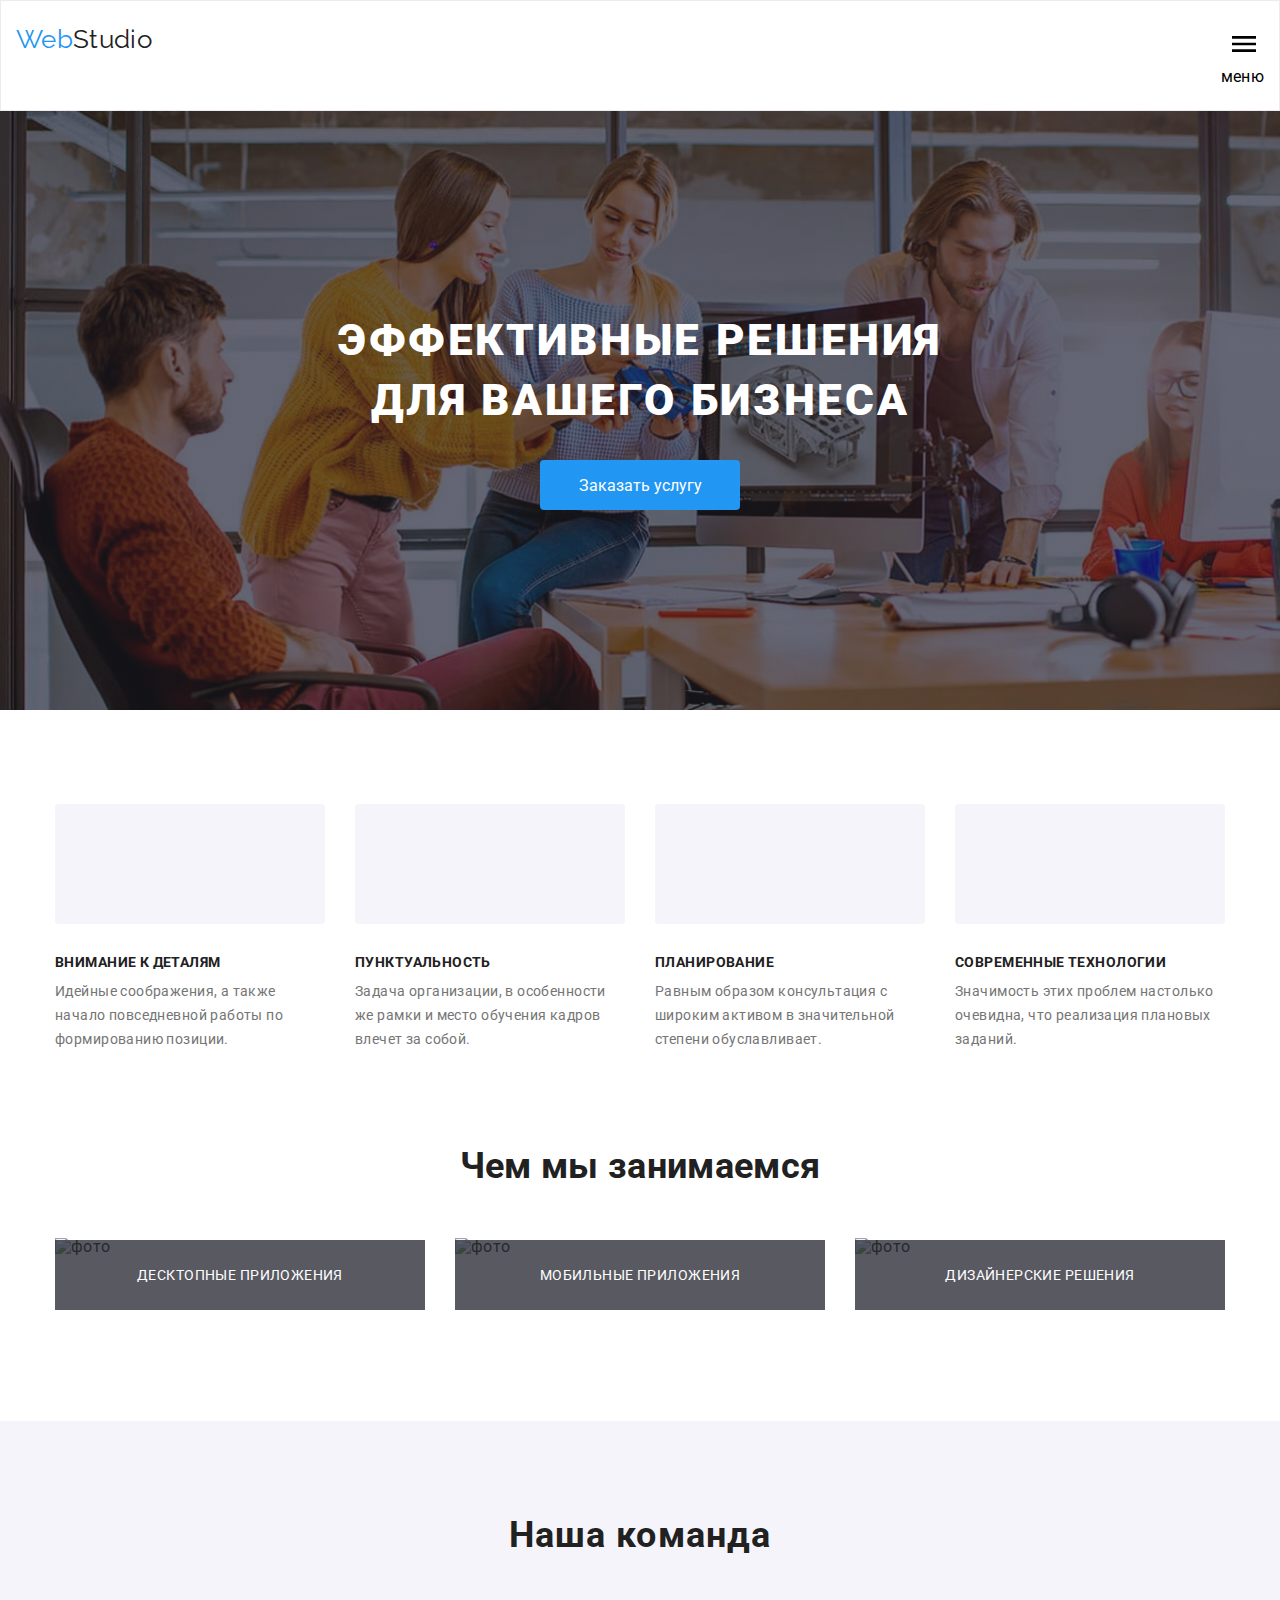
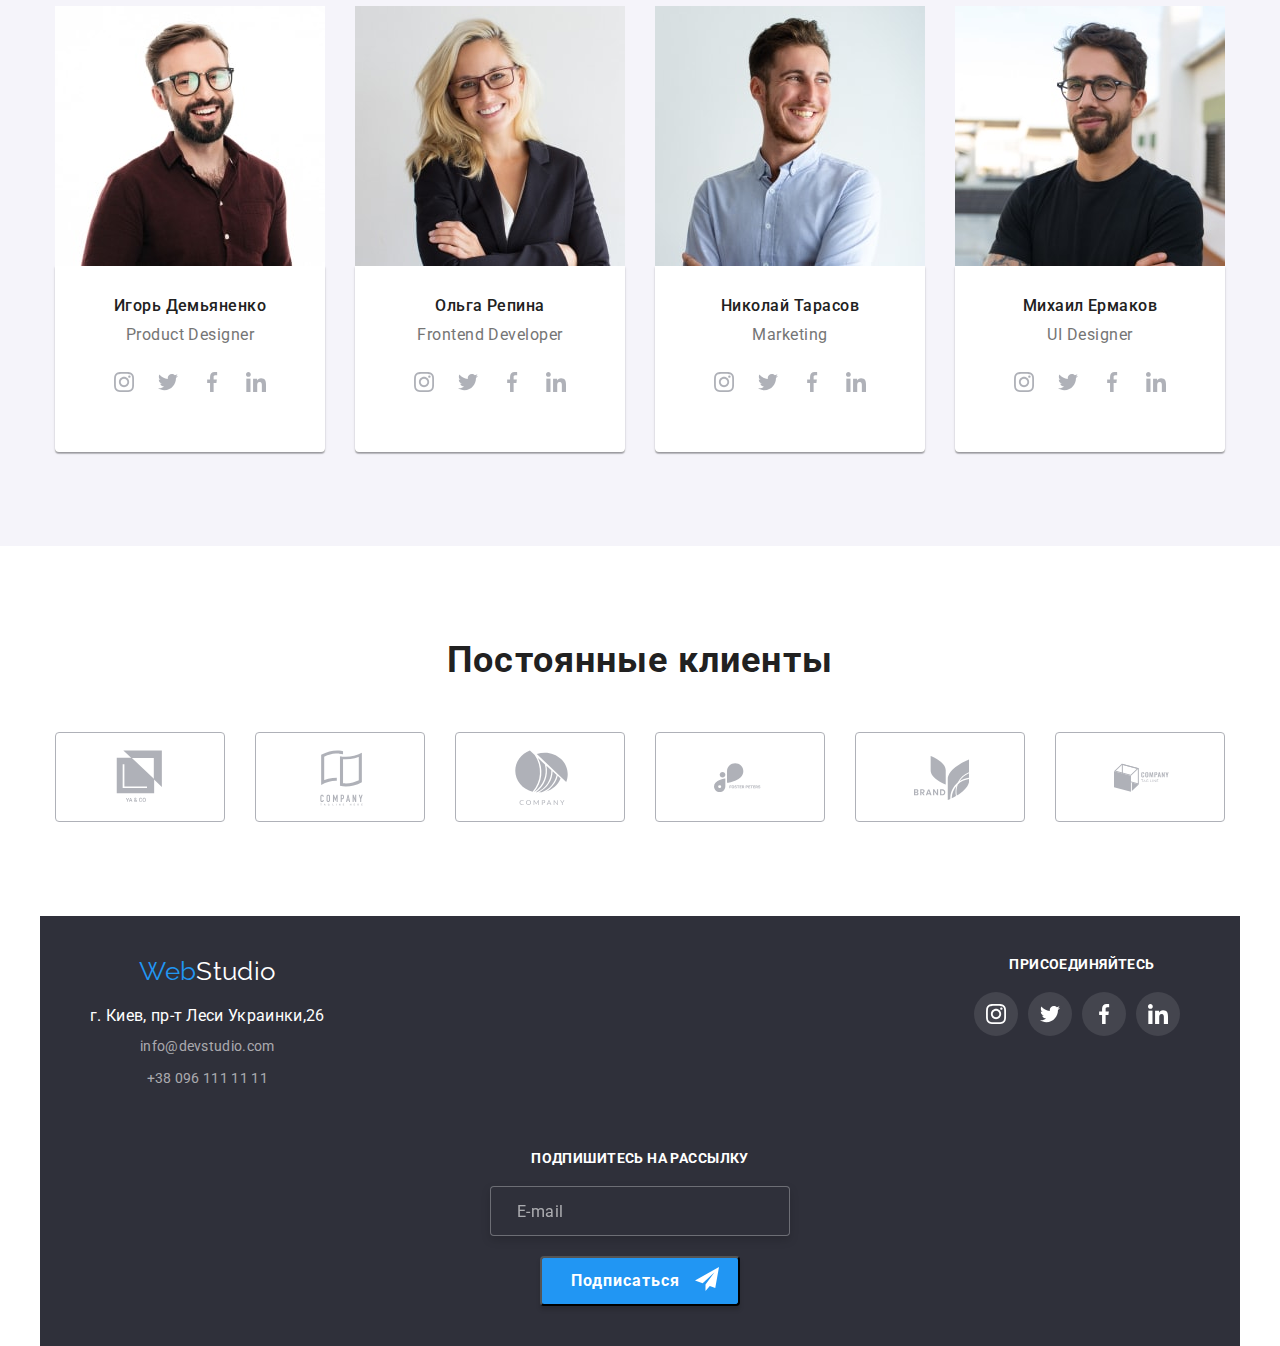
==== index.html @ d2154c07 "hw-8" ====
<!DOCTYPE html>
<html lang="ru">
<head>
    <meta charset="UTF-8">
  <meta name="viewport" content="width=device-width, initial-scale=1.0"/>
    <title>Document</title> 
    <link href="https://fonts.googleapis.com/css2?family=Raleway:wght@700&family=Roboto:wght@400;500;700;900&display=swap"
    rel="stylesheet">
    <link rel="stylesheet" href="https://cdnjs.cloudflare.com/ajax/libs/modern-normalize/1.0.0/modern-normalize.min.css">
    <link rel="stylesheet" href="./css/main.min.css">
 </head> 
 <body class="" >
    <header class="page-header">
<a href="./index.html" class="logo" lang="en">
  Web<span class="accent">Studio</span>
</a>
<div class="container main-nav">

        <!-- <a href="#" class="menuBtn">
          <span class="lines"></span>
        </a>
        <nav class="mainMenu">
          <ul>
            <li>
              <a href="#">Студия</a>
            </li>
            <li>
              <a href="#">Портфолио</a>
            </li>
            <li>
              <a href="#">Контакты</a>
            </li>
            <li>
              <div><a class="link-address" href="mailto:info@devstudio.com">
                <svg class="nav-decoration-list-svg">
                  <use href="./svg.img/sprite.svg#envelope"></use>
                </svg>info@devstudio.com</a></div>
                <div><a href="tel:+380961111111" class="link-address"><svg class="nav-decoration-list-svg">
                    <use href="./svg.img/sprite.svg#smartphone"></use>
                  </svg>+38 096 111 11 11</a></div>
            </li>
          </ul>
        </nav> -->


       <button type="button"
              class="button-header is-open" 
              data-menu-button 
              aria-expanded="true"
              aria-controls="menu-nav-container"
              >
              

         <svg width="40" height="40" aria-label="переключатель мобильного меню">
            <use class="icon-close" href="./svg.img/sprite.svg#close"></use>
            <use class="icon-menu" href="./svg.img/sprite.svg#menu"></use>
         </svg> 
       </button>
       <div class="menu-nav-container" id="menu-nav-container" data-menu="">
          меню
       </div>
      <nav class="main-nav">
      <ul class="site-nav list">
        <li class="item"><a href="./index.html" class="link current ">Студия</a></li>
        <li class="item"><a href="./portfolio.html" class="link">Портфолио</a></li>
        <li class="item"><a href="./contact.html" class="link">Контакты</a></li>
      </ul>
    </nav>
    <div class="second-nav">
      <ul class="site-nav list">
        <li class="list-contacts">
          <a class="link-address" href="mailto:info@devstudio.com">
            <svg class="nav-decoration-list-svg">
              <use href="./svg.img/sprite.svg#envelope"></use>
            </svg>info@devstudio.com</a></li>
    
    
        <li class="item">
          <a href="tel:+380961111111" class="link-address"><svg class="nav-decoration-list-svg">
              <use href="./svg.img/sprite.svg#smartphone"></use>
            </svg>+38 096 111 11 11</a></li>
      </ul>
    </div>
 
    
    </div>

   </header>
   <main>
       <!-- герой -->
    <div class="container"></div>
       <section class="hero">
     
           <h1 class="hero-title">Эффективные решения <br> для вашего бизнеса</h1>
            <button  type="submit"  class="button" data-modal-open>Заказать услугу</button>
      
       </section>
  </div>
       <section class="section-proposition" >
          
         <div class="container">
          <h2 class="visually-hidden">Что мы предлагаем</h2>
           <ul class="proposition-list">
               <li class="proposition-item proposition-item-antenna">
                   <h3 class="proposition-title-list">Внимание к деталям</h3>
                   <p class="proposition-text">Идейные соображения, а также начало повседневной работы по формированию позиции.</p>
               </li>
                <li class="proposition-item proposition-item-clock">
                    <h3 class="proposition-title-list">Пунктуальность</h3> 
                    <p class="proposition-text">Задача организации, в особенности же рамки и место обучения кадров влечет за собой.</p>
                </li> 
                <li class="proposition-item proposition-item-diagram">
                    <h3 class="proposition-title-list">Планирование</h3>
                    <p class="proposition-text">Равным образом консультация с широким активом в значительной степени обуславливает.</p>
                </li>
                <li class="proposition-item proposition-item-astronaut">
                    <h3 class="proposition-title-list">Современные технологии</h3>
                    <p class="proposition-text">Значимость этих проблем настолько очевидна, что реализация плановых заданий.</p>
                </li>
           </ul>
        </div>
       </section>
      <section class="section-activity">
             <div class="container">
            <!-- сфера деятельности  -->
          <h2 class="activity-title list">Чем мы занимаемся</h2>
         <ul class="activity-list">
           <li class="item"><img src="./img/img.png" alt="фото" />
                <div class="activity-list-conteiner">
                 <p class="activity-list-text">Десктопные приложения</p>
                </div> 
            </li>
             <li class="item"><img src="./img/img1.png" alt="фото" />
              <div class="activity-list-conteiner">
                <p class="activity-list-text">Мобильные приложения</p>
              </div>
            </li>
           <li class="item"><img src="./img/img2.png" alt="фото" />
            <div class="activity-list-conteiner">
              <p class="activity-list-text">Дизайнерские решения</p>
            </div>
          </li>
        </ul>
        </div>
       </section> 
        <section class="section-command" >
            <div class="container">  
           <!--команда-->
            <h2 class="command-title list">Наша команда</h2>
        <ul class="command-list"> 
        <li class="item">
          <picture class="picture">
            
            <source srcset="./desk.comand.img/desktop1.jpg 1x, ./desk.comand.img/desktop1@2x.jpg 2x" media="(min-width:1200px)">
                <source srcset="./tab.comand.img/tablet1.jpg 1x, ./tab.comand.img/tablet1@2x.jpg 2x" media="(min-width:768px)">
                <source srcset="./mob.comand.img/mobail1.jpg 1x, ./mob.comand.img/mobail1@2x.jpg 2x" media="(min-width:320px)"> 
             <img  class="picture" src="img/img.jpg"  alt="фото"  width="100%"/> 
          </picture>
        
         <div class="command-box">
          <h3 class="command-title-name">Игорь Демьяненко</h3>
          <p class="command-title-text" lang="EN">Product Designer</p>
          <ul class="social-list">
            <li class="social-list-item">
              <a href="#" class="social-list-link">
                <svg class="social-list-svg">
                  <use href="./svg.img/sprite.svg#instagram"></use>
                </svg></a>
            </li>
            <li class="social-list-item">
              <a href="#" class="social-list-link">
                <svg class="social-list-svg">
                  <use href="./svg.img/sprite.svg#twitter"></use>
                </svg></a>
            </li>
            <li class="social-list-item">
              <a href="#" class="social-list-link">
                <svg class="social-list-svg">
                  <use href="./svg.img/sprite.svg#facebook"></use>
                </svg></a>
            </li>
            <li class="social-list-item">
              <a href="#" class="social-list-link">
                <svg class="social-list-svg">
                  <use href="./svg.img/sprite.svg#linkedin"></use>
                </svg></a>
            </li>
          </ul>
         </div>
       </li>
        <li class="item">
          <picture class="picture">
            <source srcset="./desk.comand.img/desktop2.jpg 1x, ./desk.comand.img/desktop2@2x.jpg 2x" media="(min-width:1200px)">
            <source srcset="./tab.comand.img/tablet2.jpg 1x, ./tab.comand.img/tablet2@2x.jpg 2x" media="(min-width:768px)">
            <source srcset="./mob.comand.img/mobail2.jpg 1x, ./mob.comand.img/mobail2@2x.jpg 2x" media="(min-width:320px)">
             <img src="img/img(1).jpg" alt="фото" width="100%" />
          </picture>
         
         <div class="command-box">
          <h3 class="command-title-name">Ольга Репина</h3>
          <p class="command-title-text" lang="EN">Frontend Developer</p>
          <ul class="social-list">
            <li class="social-list-item">
              <a href="#" class="social-list-link">
                <svg class="social-list-svg">
                  <use href="./svg.img/sprite.svg#instagram"></use>
                </svg>
              </a>
            </li>
            <li class="social-list-item">
              <a href="#" class="social-list-link">
                <svg class="social-list-svg">
                  <use href="./svg.img/sprite.svg#twitter"></use>
                </svg>
              </a>
            </li>
            <li class="social-list-item">
              <a href="#" class="social-list-link">
                <svg class="social-list-svg">
                  <use href="./svg.img/sprite.svg#facebook"></use>
                </svg>
              </a>
            </li>
            <li class="social-list-item">
              <a href="#" class="social-list-link">
                <svg class="social-list-svg">
                  <use href="./svg.img/sprite.svg#linkedin"></use>
                </svg></a>
            </li>
          </ul>
         </div>
        </li>
        <li class="item">
          <picture class="picture">
            <source srcset="./desk.comand.img/desktop3.jpg 1x, ./desk.comand.img/desktop3@2x.jpg 2x" media="(min-width:1200px)">
            <source srcset="./tab.comand.img/tablet3.jpg 1x, ./tab.comand.img/tablet3@2x.jpg 2x" media="(min-width:768px)">
            <source srcset="./mob.comand.img/mobail3.jpg 1x, ./mob.comand.img/mobail3@2x.jpg 2x" media="(min-width:320px)">
              <img src="img/img(2).jpg" alt="фото" width="100%" />
          </picture>
           
         <div class="command-box">
           <h3 class="command-title-name">Николай Тарасов</h3>
           <p class="command-title-text" lang="EN">Marketing</p>
            <ul class="social-list">
              <li class="social-list-item">
                <a href="#" class="social-list-link">
                  <svg class="social-list-svg">
                    <use href="./svg.img/sprite.svg#instagram"></use>
                  </svg>
                </a>
              </li>
              <li class="social-list-item">
                <a href="#" class="social-list-link">
                  <svg class="social-list-svg">
                    <use href="./svg.img/sprite.svg#twitter"></use>
                  </svg>
                </a>
              </li>
              <li class="social-list-item">
                <a href="#" class="social-list-link">
                  <svg class="social-list-svg">
                    <use href="./svg.img/sprite.svg#facebook"></use>
                  </svg>
                </a>
              </li>
              <li class="social-list-item">
                <a href="#" class="social-list-link">
                  <svg class="social-list-svg">
                    <use href="./svg.img/sprite.svg#linkedin"></use>
                  </svg></a>
              </li>
            </ul></div>
        </li>
        
        <li class="item">
          <div  class="picture">
          <picture> 
            <source  srcset="./desk.comand.img/desktop4.jpg 1x, ./desk.comand.img/desktop4@2x.jpg 2x" media="(min-width:1200px)">
            <source srcset="./tab.comand.img/tablet4.jpg 1x, ./tab.comand.img/tablet4@2x.jpg 2x" media="(min-width:768px)">
            <source srcset="./mob.comand.img/mobail4.jpg 1x, ./mob.comand.img/mobail4@2x.jpg 2x" media="(min-width:320px)">
            <img src="img/img(3).jpg" alt="фото" width="100%" />
          </picture>
          </div>
         <div class="command-box">
           <h3 class="command-title-name">Михаил Ермаков</h3>
           <p class="command-title-text list" lang="EN">UI Designer</p>
            <ul class="social-list">
              <li class="social-list-item">
                <a href="#" class="social-list-link">
                  <svg class="social-list-svg">
                    <use href="./svg.img/sprite.svg#instagram"></use>
                  </svg>
                </a>
              </li>
              <li class="social-list-item">
                <a href="#" class="social-list-link">
                  <svg class="social-list-svg">
                    <use href="./svg.img/sprite.svg#twitter"></use>
                  </svg>
                </a>
              </li>
              <li class="social-list-item">
                <a href="#" class="social-list-link">
                  <svg class="social-list-svg">
                    <use href="./svg.img/sprite.svg#facebook"></use>
                  </svg>
                </a>
              </li>
              <li class="social-list-item">
                <a href="#" class="social-list-link">
                  <svg class="social-list-svg">
                    <use href="./svg.img/sprite.svg#linkedin"></use>
                  </svg> </a> </li>
             </ul>
         </div>
        </li>
        </ul>
        </div>
        </section>
         <section class="section-customers">
        <div class="container">
          <h2 class="customers-title">Постоянные клиенты</h2>
          <ul class="customers-list">
            <li class="customers-item"><a href="#" class="customers-list-link">
              <svg class="customers-svg"> 
                <use href="./svg.img/sprite.svg#logo1"></use>
              </svg>
            </a></li>
            <li class="customers-item"><a href="#" class="customers-list-link">
              <svg class="customers-svg">
                <use href="./svg.img/sprite.svg#logo2"></use>
              </svg>
            </a></li>
            <li class="customers-item"><a href="#" class="customers-list-link">
              <svg class="customers-svg">
                <use href="./svg.img/sprite.svg#logo3"></use>
              </svg>
            </a></li>
            <li class="customers-item"><a href="#" class="customers-list-link">
              <svg class="customers-svg">
                <use href="./svg.img/sprite.svg#logo4"></use>
              </svg>
            </a></li>
            <li class="customers-item"><a href="#" class="customers-list-link">
              <svg class="customers-svg">
                <use href="./svg.img/sprite.svg#logo5"></use>
              </svg>
            </a></li>
            <li class="customers-item"><a href="#" class="customers-list-link">
              <svg class="customers-svg">
                <use href="./svg.img/sprite.svg#logo6"></use>
              </svg>
            </a></li>
          </ul>
        </div>
        </section> 
   </main>
 
    <footer class="mein-footer">
   
 <div class="container footer"> 
       <!--адрес-->
         <div class="container-footer">
        <a href="./index.html" class="logo-footer" lang="en">
            Web<span class="accent-footer" >Studio</span>
        </a>
       <address class="footer-address">
                <p class="city"> г. Киев, пр-т Леси Украинки,26 </p>
                <a href="mailto:info@devstudio.com" class="citi-mail">info@devstudio.com</a>  
                <a href="tel:+380961111111" class="citi-tel">+38 096 111 11 11</a>
        </address>
        </div>
        <div class="social-icon">
          <h2 class="join">присоединяйтесь</h2>
        <ul class="footer-social-list">
          <li class="footer-social-list-item">
            <a href="#" class="footer-social-list-link">
              <svg class="footer-social-list-svg">
                <use href="./svg.img/sprite.svg#instagram"></use>
              </svg>
            </a>
          </li>
          <li class="footer-social-list-item">
            <a href="#" class="footer-social-list-link">
              <svg class="footer-social-list-svg">
                <use href="./svg.img/sprite.svg#twitter"></use>
              </svg>
            </a>
          </li>
          <li class="footer-social-list-item">
            <a href="#" class="footer-social-list-link">
              <svg class="footer-social-list-svg">
                <use href="./svg.img/sprite.svg#facebook"></use>
              </svg>
            </a>
          </li>
          <li class="footer-social-list-item">
            <a href="#" class="footer-social-list-link">
              <svg class="footer-social-list-svg">
                <use href="./svg.img/sprite.svg#linkedin"></use>
              </svg>
            </a>
          </li>
      </ul>
        </div> 
 
   <div class="footer-subscribe">
    <b class="footer-form-title">Подпишитесь на рассылку</b>
    <form action="#" class="footer-form">
      <span class="footer-form-input">
       <input E-mail class="footer-form-mail" type="mail" name="user-mail"  placeholder="E-mail"> 
      <button class="footer-form-button" type="submit">Подписаться <svg class="footer-form-svg">
        <use href="./svg.img/sprite.svg#send"></use>
      </svg></button>
   </span>
    </form>
    </div>
    </div> 
    
   </footer>  
   <!--BACKDROP -->
    <div class="backdrop is-hidden" data-modal >
     <div class="modal" >
        <button  type="button" class="modal-close-btn" data-modal-close> 
          <svg class="svg-vecktor">
          <use href="./svg.img/sprite.svg#Vector"></use>
          </svg>
        </button>
        <form action="#" class="modal-form">
          <b class="modal-form-title">Оставьте свои данные, мы вам перезвоним</b>
          <label class="modal-form-label"> Имя
            <span class="modal-form-wraper">
              <input name="user-name" type="text"  class="modal-form-input">
              <svg class="modal-form-svg">
                <use href="./svg.img/sprite.svg#person"></use>
              </svg>
         
               </span>
          </label>

          <label class="modal-form-label"> Телефон
            <span class="modal-form-wraper">
              <input name="user-phone" type="tel" name="" id="" class="modal-form-input">
            <svg class="modal-form-svg">
              <use href="./svg.img/sprite.svg#phone"></use>
            </svg>
           
             </span>
          </label>
          <label class="modal-form-label"> Почта
            <span class="modal-form-wraper">
              <input name="user-mail" type="mail" name="" id="" class="modal-form-input">
          <svg class="modal-form-svg">
            <use href="./svg.img/sprite.svg#email"></use>
          </svg>
          
          </span>
          </label>
          <label class="modal-form-label"> Комментарий
          <textarea name="user-messege" class="user-name-messege" placeholder="Введите текст" ></textarea>
          </label>
          
          <input name="user-policy" type="checkbox" value="user-policy-ok" id="policy"  class="modal-form-policy is-hidden">
          <label  for="policy" class="modal-form-policy-label"> 
          
          Соглашаюсь с рассылкой и принимаю <a href="#" class="policy-form">Условия договора</a> 
          </label>
          
          
          <button type="submit" class="modal-form-button">Отправить</button>
        </form>
     </div> 
    </div>
     
    <script src="./js/menu.js"></script>
  <script src="./js/modal.js"></script> 
</body>
</html>
---- css/main.min.css ----
*,*::before,*::after{box-sizing:border-box;margin:0px;padding:0px}body{font-family:Roboto, sans-serif;font-style:normal;letter-spacing:0.02em;font-style:400px;font-weight:400px}img{display:block}a{list-style:none;text-decoration:none;font-style:normal}ul{list-style:none}.section{padding-top:94px;padding-bottom:94px}.container{width:100%;padding-left:15px;padding-right:15px}@media screen and (min-width: 480px){.container{max-width:480px;margin:0px auto}}@media screen and (min-width: 768px){.container{max-width:768px;margin:0 auto}}@media screen and (min-width: 1200px){.container{max-width:1200px;margin:0 auto}}.visually-hidden{position:absolute !important;clip:rect(1px 1px 1px 1px);clip:rect(1px, 1px, 1px, 1px);padding:0 !important;border:0 !important;height:1px !important;width:1px !important;overflow:hidden}:root{--primary-text-color: #212121;--title-text-color: #757575;--logo-site-nav-color: #2196f3;--white-text-color: #ffffff}.button-header{display:inline-flex;border:none;background-color:transparent}.button-header .icon-cross{display:none}.button-header .is-open .icon-cross{display:block}.button-header .is-open .icon-menu{display:none}.menu-nav-container .is-open{display:none;position:absolute;width:100%;left:0px;top:100%;background:#ffffff;box-shadow:0px 4px 8px rgba(0,0,0,0.04),0px 2px 4px rgba(0,0,0,0.08),0px 1px 3px rgba(0,0,0,0.16)}.menu-nav-container .is-open{display:block}.list-contacts{transition:all 250ms cubic-bezier(0.4, 0, 0.2, 1)}.list-contacts:hover,.list-contacts:focus{fill:var(--logo-site-nav-color)}.nav-decoration-list-svg{fill:#757575;margin-right:10px;width:16px;height:16px}.site-nav .list-contacts+.list-contacts{margin-left:50px}.link-address:hover .nav-decoration-list-svg,.nav-decoration-list-svg:focus{fill:var(--logo-site-nav-color)}.page-header{position:relative;display:flex;text-align:end;padding-top:23px;padding-bottom:23px;background-color:var(--white-text-color);border:1px solid #ececec}.logo{margin-left:15px;color:var(--logo-site-nav-color);font-family:Raleway;font-size:26px;line-height:1.19;text-decoration:none}.list{margin:0px;padding:0px}.accent{color:var(--primary-text-color);font-family:Raleway}.accent-footer{color:var(--white-text-color)}.site-nav{display:none;margin-left:93px}.main-nav{align-items:center}.site-nav .item+.item{margin-left:50px}.site-nav .link{display:flex;position:relative;color:var(--primary-text-color);font-weight:500;font-size:14px;line-height:1.14;font-style:400px;text-decoration:none;transition:all 250ms cubic-bezier(0.4, 0, 0.2, 1)}.site-nav .current::after{content:"";display:block;width:100%;height:4px;border-radius:2px;background-color:#2196f3;position:absolute;left:0;bottom:-210%;opacity:1;transition:all 250ms cubic-bezier(0.4, 0, 0.2, 1)}.site-nav .current::after{opacity:1;color:var(--logo-site-nav-color)}.second-nav{display:flex;margin-left:auto}.link-address{display:flex;align-items:center;margin-right:30px;font-weight:500;font-size:14px;line-height:1.14;color:var(--title-text-color);transition:all 250ms cubic-bezier(0.4, 0, 0.2, 1)}.link-address:hover,.link-address:focus{color:var(--logo-site-nav-color)}.site-nav .link:hover,.site-nav .link:focus{color:var(--logo-site-nav-color)}.site-nav .link.current{color:var(--logo-site-nav-color)}.hero{padding-top:118px;padding-bottom:118px;background-image:linear-gradient(rgba(47,48,58,0.4), rgba(47,48,58,0.4)),url(../hero.img/bg-mobail.jpg);background-repeat:no-repeat;background-color:var(--title-text-color);background-size:cover;text-align:center}.hero-title{margin-bottom:30px;font-weight:900;color:var(--white-text-color);text-align:center;letter-spacing:0.06em;text-transform:uppercase}.button{border:1px solid transparent;border-radius:4px;padding:10px 32px;min-width:200px;height:50px;text-align:center;color:var(--white-text-color);background-color:var(--logo-site-nav-color);font-family:inherit;font-size:16px;line-height:1.2;transition:all 250ms cubic-bezier(0.4, 0, 0.2, 1);cursor:pointer}@media screen and (min-device-pixel-ratio: 2) and (min-width: 320px), screen and (min-resolution: 192dpi) and (min-width: 320px), screen and (min-resolution: 2dppx) and (min-width: 320px){.hero{background-image:linear-gradient(rgba(47,48,58,0.4), rgba(47,48,58,0.4)),url("../hero.img/bg-mobail@2x.jpg")}}@media screen and (min-width: 480px){.hero-title{font-size:26px;line-height:1.615}}@media screen and (min-width: 768px){.hero{background-image:linear-gradient(rgba(47,48,58,0.4), rgba(47,48,58,0.4)),url(../hero.img/bg-tablet.jpg)}}@media screen and (min-device-pixel-ratio: 2) and (min-width: 480px), screen and (min-resolution: 192dpi) and (min-width: 480px), screen and (min-resolution: 2dppx) and (min-width: 480px){.hero{background-image:linear-gradient(rgba(47,48,58,0.4), rgba(47,48,58,0.4)),url("../hero.img/bj-tablet@2x.jpg")}}@media screen and (min-width: 1200px){.hero{background-image:linear-gradient(rgba(47,48,58,0.4), rgba(47,48,58,0.4)),url(../hero.img/bg-desktop.jpg);padding-top:200px;padding-bottom:200px}.hero-title{font-size:44px;line-height:1.36}}@media screen and (min-device-pixel-ratio: 2) and (min-width: 1200px), screen and (min-resolution: 192dpi) and (min-width: 1200px), screen and (min-resolution: 2dppx) and (min-width: 1200px){.hero{background-image:linear-gradient(rgba(47,48,58,0.4), rgba(47,48,58,0.4)),url("../hero.img/bg-desktop@2x.jpg")}}.section-proposition{background-color:var(--white-text-color);padding-bottom:60px;padding-top:60px}.proposition-list{margin-top:0px;margin-bottom:0px;padding-left:0px;list-style:none}.proposition-item::before{margin-left:0px;margin-right:0px;margin-bottom:30px;background:#f5f4fa;border-radius:4px;height:120px;max-width:450px;display:block;content:"";background-repeat:no-repeat;background-size:70px 70px;background-position:center}.proposition-title-list{margin-top:0px;margin-bottom:10px;max-width:450px;font-family:Roboto;font-style:normal;font-weight:bold;font-size:14px;line-height:1.142;letter-spacing:0.03em;text-transform:uppercase;text-align:center;color:var(--primary-text-color)}.proposition-text{max-width:450px;margin-top:0px;margin-bottom:30px;font-style:400px;font-weight:400px;font-size:14px;line-height:1.714;letter-spacing:0.03em;color:#757575}@media screen and (min-width: 480px){.proposition-title-list{text-align:center}}@media screen and (min-width: 768px){.proposition-list{display:flex;justify-content:space-between;flex-wrap:wrap}.proposition-item::before{max-width:354px}.proposition-title-list{display:flex;justify-content:space-between;max-width:354px}.proposition-text{max-width:354px}}@media screen and (min-width: 1200px){.section-proposition{background-color:var(--white-text-color);padding-bottom:94px;padding-top:94px}.proposition-item::before{max-width:270px}.proposition-title-list{max-width:270px}.proposition-item::before{max-width:270px}.proposition-text{max-width:270px;margin-bottom:0%}}.proposition-item-antenna::before{background-image:url("../svg.img/antenna.svg")}.proposition-item-clock::before{background-image:url("../svg.img/clock.svg")}.proposition-item-diagram::before{background-image:url("../svg.img/diagram.svg")}.proposition-item-astronaut::before{background-image:url("../svg.img/astronaut.svg")}.section-activity{background:#ffffff;padding-bottom:94px;display:none}.activity-list{display:flex;margin-top:0px;margin-bottom:0px;padding-left:0px}.activity-list-conteiner{position:relative;bottom:19%;left:0;display:flex;justify-content:center;max-width:370px;min-height:70px;background:rgba(47,48,58,0.8)}.activity-list .item{width:370px;margin-right:30px}.activity-list .item:nth-child(3){margin:0px}.activity-title{display:block;color:var(--primary-text-color);font-family:Roboto;font-style:400px;font-size:36px;line-height:1.16;text-align:center;margin-top:0%;margin-bottom:50px;padding-bottom:0px}.activity-title-list{font-style:400px;font-size:14px;line-height:1.14;text-transform:uppercase;color:var(--primary-text-color);margin-top:0%;margin-bottom:10px}.activity-title-list .text{font-style:400px;font-weight:400px;font-size:14px;line-height:1.71;color:var(--title-text-color);margin-top:0%;margin-bottom:10px}.activity-list-text{padding-bottom:27px;padding-top:27px;font-weight:700px;font-size:14px;line-height:1.142;text-align:center;letter-spacing:0.03em;text-transform:uppercase;color:#ffffff}@media screen and (min-width: 1200px){.section-activity{display:block}}.social-list{display:flex;content:"";margin-bottom:30px;align-items:center;justify-content:center}.social-list-svg{justify-content:space-between;align-items:center;fill:#afb1b8;width:20px;height:20px;transition:all 250ms cubic-bezier(0.4, 0, 0.2, 1)}.social-list-link{display:flex;justify-content:center;align-items:center;width:44px;height:44px;border-radius:50%;background-color:#ffffff;transition:all 250ms cubic-bezier(0.4, 0, 0.2, 1)}.social-list-link:hover,.social-list-link:focus{background-color:var(--logo-site-nav-color)}.social-list-link:hover .social-list-svg,.social-list-link:focus .social-list-svg{fill:#ffffff}.section-command{padding-bottom:60px;padding-top:60px;background:#f5f4fa}.command-box{width:100%;box-sizing:border-box;padding:30px 32px;box-shadow:0px 1px 3px rgba(0,0,0,0.12),0px 1px 1px rgba(0,0,0,0.14),0px 2px 1px rgba(0,0,0,0.2);border-radius:0px 0px 4px 4px}.command-list{margin-top:0px;margin-bottom:0px;padding-left:0px}.command-list .item{margin-bottom:30px;background:#ffffff}.command-list .item:last-child{margin-bottom:0%}.command-title{margin-top:0px;margin-bottom:50px;font-weight:bold;font-size:36px;line-height:1.166;text-align:center;letter-spacing:0.03em;color:var(--primary-text-color)}.command-title-name{margin-bottom:10px;font-weight:500;font-size:16px;line-height:1.187;text-align:center;letter-spacing:0.03em;color:var(--primary-text-color)}.command-title-text{margin-bottom:16px;font-size:16px;line-height:1.187;text-align:center;letter-spacing:0.03em;color:var(--title-text-color)}@media screen and (min-width: 480px){.command-box{width:100%}.command-title{font-size:28px;line-height:1.178}}@media screen and (min-width: 768px){.command-list{display:flex;justify-content:space-between;flex-wrap:wrap}.command-list .item:nth-last-child(-n+2){margin-bottom:0%}.command-box{width:100%}}@media screen and (min-width: 1200px){.section-command{padding-bottom:94px;padding-top:94px}.command-box{height:186px;width:100%}.command-title{font-size:36px;line-height:1.166}.command-list .item{margin-bottom:0%}}.customers-list-link{display:flex;justify-content:center;text-align:center;width:100%;height:90px;box-sizing:border-box;border-radius:4px;transition:all 250ms cubic-bezier(0.4, 0, 0.2, 1)}.customers-list-link:hover,.customers-list-link:focus{border-color:var(--logo-site-nav-color);border-radius:4px}.customers-svg{margin:0%;display:flex;justify-content:center;align-content:center;align-items:center;fill:#afb1b8;max-width:55px;min-height:55px;transition:all 250ms cubic-bezier(0.4, 0, 0.2, 1)}.customers-svg:hover,.customers-svg:focus{fill:#2196f3;border:#afb1b8}.customers-list-link:hover .customers-svg,.customers-list-link:focus .customers-svg{fill:var(--logo-site-nav-color);border-color:var(--logo-site-nav-color)}.section-customers{display:flex;padding-top:94px;padding-bottom:94px;background:#ffffff}.customers-list{display:flex;flex-wrap:wrap;content:"";justify-content:space-between;align-items:center;box-sizing:border-box}.customers-title{margin-top:0%;margin-bottom:50px;font-weight:bold;font-size:28px;line-height:1.178;text-align:center;letter-spacing:0.03em;color:var(--primary-text-color)}.customers-item{margin-bottom:30px;text-align:center;border:1px solid #afb1b8;box-sizing:border-box;border-radius:4px;fill:#afb1b8;height:90px;width:48%;content:"";transition:all 250ms cubic-bezier(0.4, 0, 0.2, 1)}.customers-item:hover,.customers-item:focus{fill:#2196f3}.customers-item:nth-last-child(-n+2){margin-bottom:0%}@media screen and (min-width: 768px){.customers-list-link{height:90px;width:226px}.customers-item{height:90px;width:226px}.customers-item:nth-last-child(-n+3){margin-bottom:0%}}@media screen and (min-width: 1200px){.customers-list{flex-wrap:nowrap}.customers-list-link{height:90px;max-width:170px}.customers-title{font-size:36px;line-height:1.166}.customers-item{margin-bottom:0%;height:90px;max-width:170px}}.footer-social-list-item{display:flex;justify-content:center;flex-direction:column;margin-right:10px}.social-icon{flex-wrap:wrap;box-sizing:border-box;justify-content:center;align-items:center}.join{margin-bottom:20px;display:flex;justify-content:center;align-content:center;font-weight:bold;font-size:14px;line-height:1.142;letter-spacing:0.03em;text-transform:uppercase;color:#ffffff}.footer-social-list{display:flex;justify-content:center;margin-top:0px;margin-bottom:60px;padding-left:0px;list-style:none;content:"";align-items:center}.footer-social-list-svg{display:flex;align-items:center;fill:#ffffff;width:20px;height:20px}.footer-social-list-link{display:flex;justify-content:center;align-items:center;width:44px;height:44px;border-radius:50%;background-color:rgba(255,255,255,0.1);transition:all 250ms cubic-bezier(0.4, 0, 0.2, 1)}.footer-social-list-link:hover,.footer-social-list-link:focus{background-color:var(--logo-site-nav-color)}.footer-social-list-link:hover .social-list-svg,.footer-social-list-link:focus .social-list-svg{fill:#ffffff}.mein-footer{display:flex;justify-content:center}.footer{background-color:#2f303a;padding-top:40px;padding-bottom:40px}.footer-address::after{display:flex;flex-direction:column;font-style:normal}.logo-footer{display:flex;justify-content:center;margin-bottom:20px;color:var(--logo-site-nav-color);font-family:Raleway;font-size:26px;line-height:1.19;text-decoration:none}.accent-footer{justify-content:center;color:var(--white-text-color)}.city{display:flex;justify-content:center;list-style:none;text-decoration:none;font-style:normal;margin-bottom:9px;color:var(--white-text-color)}.citi-mail{display:flex;justify-content:center;list-style:none;text-decoration:none;font-style:normal;margin-bottom:8px;color:rgba(255,255,255,0.6);font-weight:normal;font-size:14px;line-height:1.7;font-family:Roboto, sans-serif;transition:all 250ms cubic-bezier(0.4, 0, 0.2, 1)}.citi-mail:hover,.citi-mail:focus{color:var(--logo-site-nav-color)}.citi-tel{list-style:none;text-decoration:none;font-style:normal;display:flex;justify-content:center;margin-top:0px;margin-bottom:60px;padding:0px;color:rgba(255,255,255,0.6);font-weight:normal;font-size:14px;line-height:1.7;font-family:Roboto;transition:all 250ms cubic-bezier(0.4, 0, 0.2, 1)}.citi-tel:hover,.citi-tel:focus{color:var(--logo-site-nav-color)}.footer-form{display:flex;justify-content:center;flex-direction:column}.footer-form-title{display:flex;justify-content:center;margin-bottom:20px;font-weight:bold;font-size:14px;line-height:1.142;letter-spacing:0.03em;text-transform:uppercase;color:#ffffff}.footer-form-mail{display:flex;justify-content:center;outline:none;height:50px;color:rgba(255,255,255,0.6);border:1px solid rgba(255,255,255,0.3);box-sizing:border-box;filter:drop-shadow(0px 4px 4px rgba(0,0,0,0.15));border-radius:4px;background:#2f303a;margin-bottom:20px;padding-left:20px}.footer-form-svg{position:absolute;left:78%;bottom:30%;height:24px;width:24px;fill:#ffffff;border-radius:0px}.footer-form-button{margin:0 auto;position:relative;text-align:start;font-weight:bold;font-size:16px;line-height:1.875;padding-left:29px;letter-spacing:0.06em;color:#ffffff;width:200px;height:50px;background:#2196f3;box-shadow:0px 4px 4px rgba(0,0,0,0.15);border-radius:4px}.footer-form-input{display:flex;justify-content:center;flex-direction:column}.footer-form-mail::placeholder{width:47px;height:20px;padding-left:6px;font-size:16px;line-height:1.25;letter-spacing:0.03em;color:rgba(255,255,255,0.6)}@media screen and (min-width: 768px){.footer{padding:40px 50px}.container-footer{float:left}.social-icon{float:right}.footer-subscribe{clear:both}.footer-form-mail{margin:0 auto 20px;width:300px}}.backdrop{position:fixed;top:0;left:0;width:100%;height:100%;background-color:rgba(0,0,0,0.2);transition:all 250ms cubic-bezier(0.4, 0, 0.2, 1)}.modal{position:absolute;top:50%;left:50%;width:450px;min-height:609px;transform:translate(-50%, -50%);background-color:#ffffff;box-shadow:0px 1px 3px rgba(0,0,0,0.12),0px 1px 1px rgba(0,0,0,0.14),0px 2px 1px rgba(0,0,0,0.2);border-radius:4px;padding:40px}.modal-close-btn{position:absolute;top:8px;right:8px;width:30px;height:30px;border-radius:50%;background-color:#ffffff;border:1px solid rgba(0,0,0,0.1);cursor:pointer;padding:0px}.modal-close-btn:hover{fill:#2196f3}.svg-vecktor{width:11px;height:11px;color:#000}.is-hidden{opacity:0;visibility:hidden;pointer-events:none}@media screen and (min-width: 1200px){.modal{width:528px;min-height:581px}}.modal-form{display:flex;flex-direction:column}.modal-form-title{margin-bottom:12px;font-weight:900px;font-size:20px;line-height:23px;text-align:center;letter-spacing:0.03em;color:#212121}.modal-form-input{display:block;height:40px;width:100%;padding-left:40px;margin-bottom:10px;border:1px solid rgba(33,33,33,0.2);box-sizing:border-box;border-radius:4px;transition:all 250ms cubic-bezier(0.4, 0, 0.2, 1)}.modal-form-input:focus,.modal-form-input:hover{outline:none;border:1px solid #2196F3}.modal-form-wraper{display:block;position:relative}.modal-form-label{display:block;font-size:12px;line-height:14px;letter-spacing:0.01em;color:#757575}.user-name-messege{width:100%;height:120px;border:1px solid rgba(33,33,33,0.2);box-sizing:border-box;border-radius:4px;resize:none;padding:12px 16px;margin-bottom:10px}.user-name-messege:focus,.user-name-messege:hover{outline:none;border:1px solid #2196f3}.user-name-messege::placeholder{color:rgba(117,117,117,0.5)}.modal-form-svg{display:block;position:absolute;width:18px;height:18px;left:15px;top:50%;transform:translatey(-50%);fill:#212121}.modal-form-input:focus+.modal-form-svg{fill:#2196f3}.modal-form-policy-label{position:relative;display:flex;align-items:center;font-size:12px;line-height:1.714;letter-spacing:0.03em;color:#757575;margin-bottom:30px}.modal-form-policy-label::before{height:16px;width:16px;content:"";border:2px solid #212121;border-radius:2px;margin-right:7px}.policy-form{display:flex;color:#2196f3;list-style:square;text-decoration-line:underline;margin-left:5px}.modal-form-svg-polycy{display:block;position:absolute;width:18px;height:18px;left:-27px;top:50%;transform:translatey(-50%);fill:#2196f3}.modal-form-policy:checked+.modal-form-policy-label::before{background-image:url(../svg.img/check.svg);border:none}.modal-form-button{margin:auto;width:200px;height:50px;background:#2196f3;box-shadow:0px 4px 4px rgba(0,0,0,0.15);border-radius:4px;border-color:#2196f3;font-weight:bold;font-size:16px;line-height:1.875;letter-spacing:0.06em;color:#ffffff;outline:none}@media screen and (min-width: 1200px){.modal-form-policy-label{font-size:14px;line-height:1.714}}
/*# sourceMappingURL=main.min.css.map */
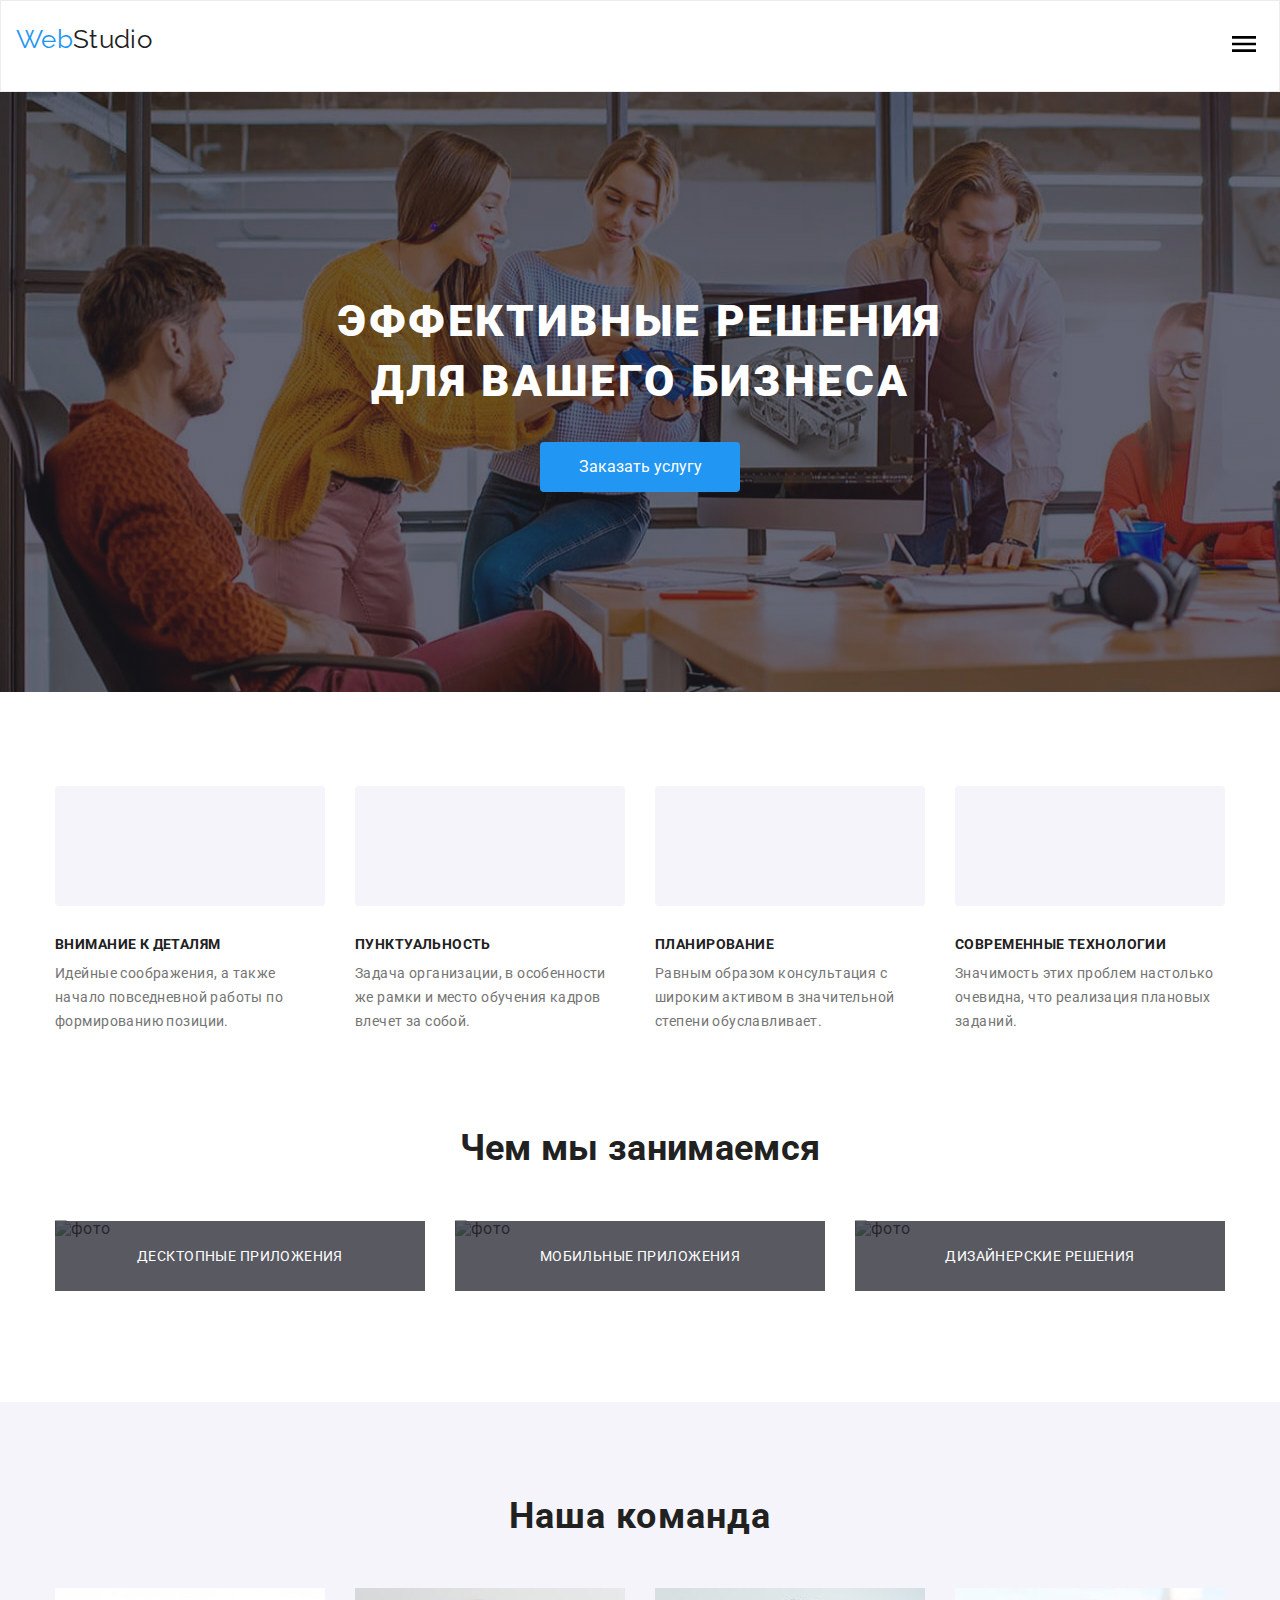
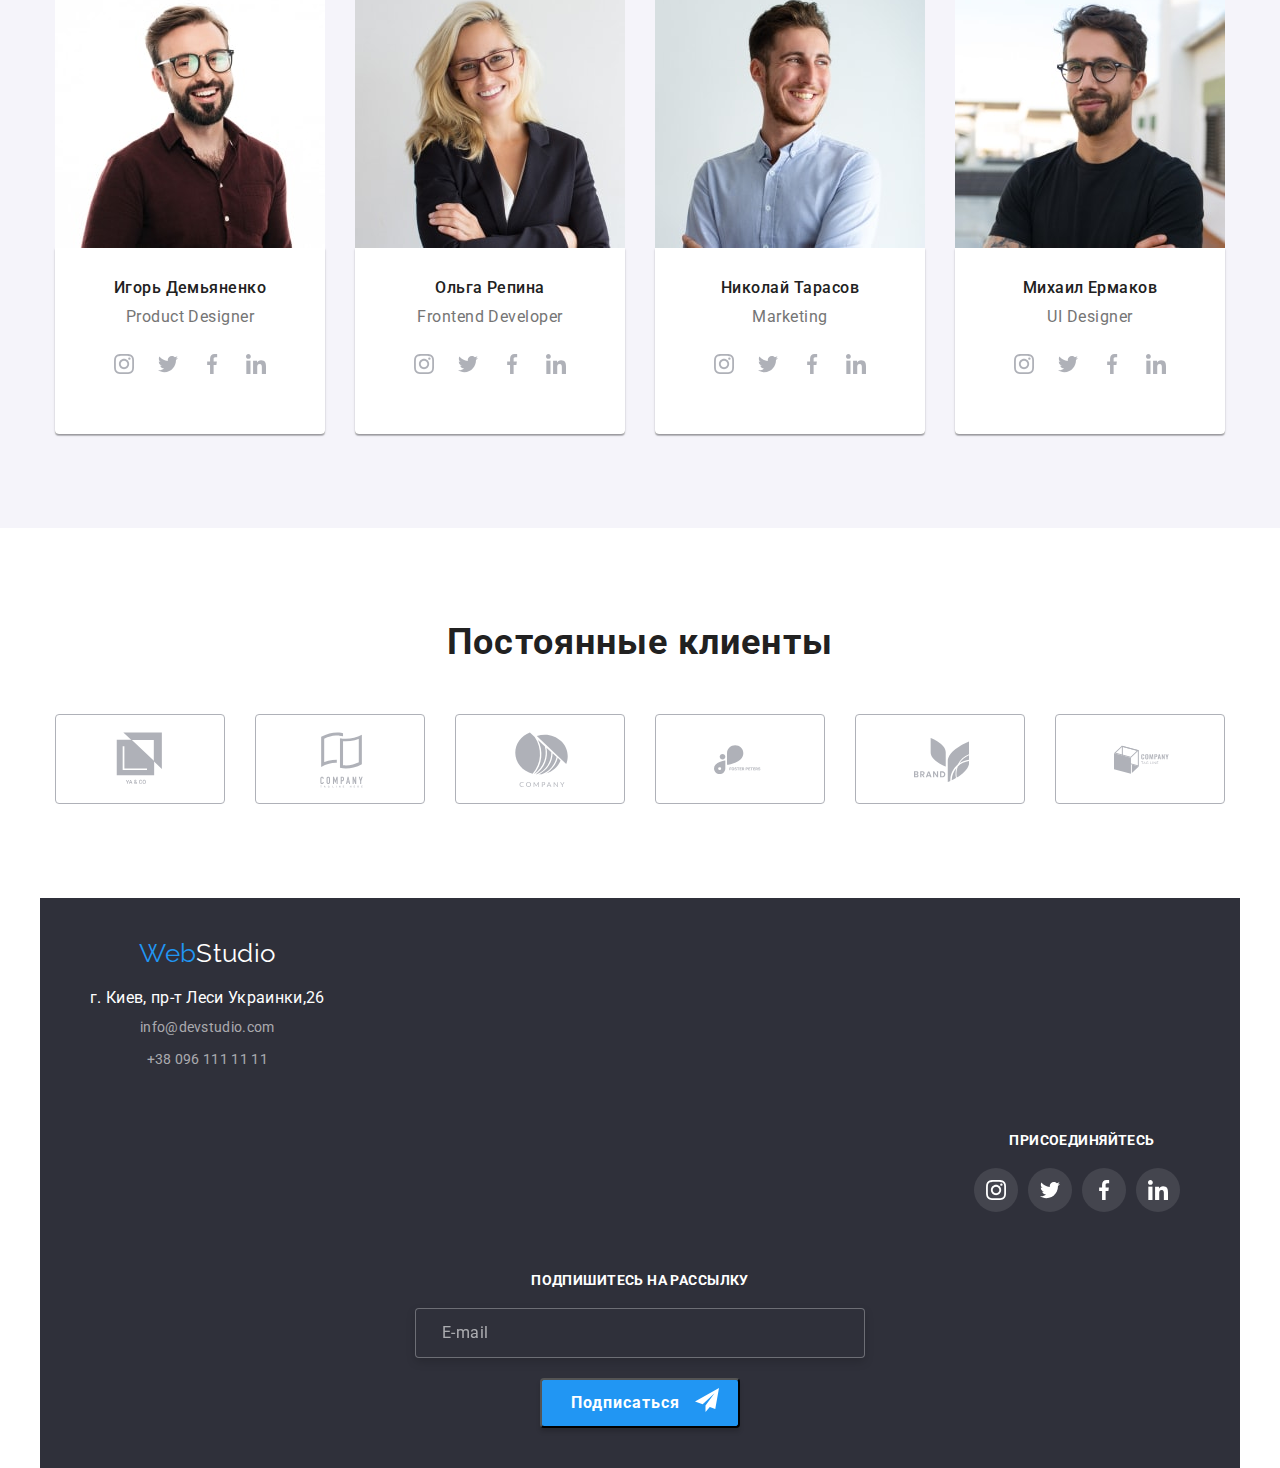
==== commit bc84cb2e: "hw-8" ====
--- a/index.html
+++ b/index.html
@@ -14,50 +14,43 @@
 <a href="./index.html" class="logo" lang="en">
   Web<span class="accent">Studio</span>
 </a>
-<div class="container main-nav">
-
-        <!-- <a href="#" class="menuBtn">
-          <span class="lines"></span>
-        </a>
-        <nav class="mainMenu">
-          <ul>
-            <li>
-              <a href="#">Студия</a>
-            </li>
-            <li>
-              <a href="#">Портфолио</a>
-            </li>
-            <li>
-              <a href="#">Контакты</a>
-            </li>
-            <li>
-              <div><a class="link-address" href="mailto:info@devstudio.com">
-                <svg class="nav-decoration-list-svg">
-                  <use href="./svg.img/sprite.svg#envelope"></use>
-                </svg>info@devstudio.com</a></div>
-                <div><a href="tel:+380961111111" class="link-address"><svg class="nav-decoration-list-svg">
-                    <use href="./svg.img/sprite.svg#smartphone"></use>
-                  </svg>+38 096 111 11 11</a></div>
-            </li>
-          </ul>
-        </nav> -->
+<div class="container">
 
 
        <button type="button"
-              class="button-header is-open" 
+              class="button-header" 
               data-menu-button 
               aria-expanded="true"
               aria-controls="menu-nav-container"
               >
-              
-
+        
          <svg width="40" height="40" aria-label="переключатель мобильного меню">
-            <use class="icon-close" href="./svg.img/sprite.svg#close"></use>
+            <use class="icon-cross" href="./svg.img/sprite.svg#cross"></use>
             <use class="icon-menu" href="./svg.img/sprite.svg#menu"></use>
          </svg> 
        </button>
-       <div class="menu-nav-container" id="menu-nav-container" data-menu="">
-          меню
+       <div class="menu-nav-container" id="menu-nav-container" data-menu> 
+
+          <ul class="wraper-site-nav">
+            <li class="item"><a href="./index.html" class="link current ">Студия</a></li>
+            <li class="item"><a href="./portfolio.html" class="link">Портфолио</a></li>
+            <li class="item"><a href="./contact.html" class="link">Контакты</a></li>
+          </ul>
+          </nav>
+          <div class="wraper-second-nav">
+            <ul class="site-nav list">
+              <li class="list-contacts">
+                <a class="link-address" href="mailto:info@devstudio.com">
+                  <svg class="nav-decoration-list-svg">
+                    <use href="./svg.img/sprite.svg#envelope"></use>
+                  </svg>info@devstudio.com</a></li>
+          
+          
+              <li class="item">
+                <a href="tel:+380961111111" class="link-address"><svg class="nav-decoration-list-svg">
+                    <use href="./svg.img/sprite.svg#smartphone"></use>
+                  </svg>+38 096 111 11 11</a></li>
+            </ul>
        </div>
       <nav class="main-nav">
       <ul class="site-nav list">
--- a/css/main.min.css
+++ b/css/main.min.css
@@ -1,2 +1,2 @@
-*,*::before,*::after{box-sizing:border-box;margin:0px;padding:0px}body{font-family:Roboto, sans-serif;font-style:normal;letter-spacing:0.02em;font-style:400px;font-weight:400px}img{display:block}a{list-style:none;text-decoration:none;font-style:normal}ul{list-style:none}.section{padding-top:94px;padding-bottom:94px}.container{width:100%;padding-left:15px;padding-right:15px}@media screen and (min-width: 480px){.container{max-width:480px;margin:0px auto}}@media screen and (min-width: 768px){.container{max-width:768px;margin:0 auto}}@media screen and (min-width: 1200px){.container{max-width:1200px;margin:0 auto}}.visually-hidden{position:absolute !important;clip:rect(1px 1px 1px 1px);clip:rect(1px, 1px, 1px, 1px);padding:0 !important;border:0 !important;height:1px !important;width:1px !important;overflow:hidden}:root{--primary-text-color: #212121;--title-text-color: #757575;--logo-site-nav-color: #2196f3;--white-text-color: #ffffff}.button-header{display:inline-flex;border:none;background-color:transparent}.button-header .icon-cross{display:none}.button-header .is-open .icon-cross{display:block}.button-header .is-open .icon-menu{display:none}.menu-nav-container .is-open{display:none;position:absolute;width:100%;left:0px;top:100%;background:#ffffff;box-shadow:0px 4px 8px rgba(0,0,0,0.04),0px 2px 4px rgba(0,0,0,0.08),0px 1px 3px rgba(0,0,0,0.16)}.menu-nav-container .is-open{display:block}.list-contacts{transition:all 250ms cubic-bezier(0.4, 0, 0.2, 1)}.list-contacts:hover,.list-contacts:focus{fill:var(--logo-site-nav-color)}.nav-decoration-list-svg{fill:#757575;margin-right:10px;width:16px;height:16px}.site-nav .list-contacts+.list-contacts{margin-left:50px}.link-address:hover .nav-decoration-list-svg,.nav-decoration-list-svg:focus{fill:var(--logo-site-nav-color)}.page-header{position:relative;display:flex;text-align:end;padding-top:23px;padding-bottom:23px;background-color:var(--white-text-color);border:1px solid #ececec}.logo{margin-left:15px;color:var(--logo-site-nav-color);font-family:Raleway;font-size:26px;line-height:1.19;text-decoration:none}.list{margin:0px;padding:0px}.accent{color:var(--primary-text-color);font-family:Raleway}.accent-footer{color:var(--white-text-color)}.site-nav{display:none;margin-left:93px}.main-nav{align-items:center}.site-nav .item+.item{margin-left:50px}.site-nav .link{display:flex;position:relative;color:var(--primary-text-color);font-weight:500;font-size:14px;line-height:1.14;font-style:400px;text-decoration:none;transition:all 250ms cubic-bezier(0.4, 0, 0.2, 1)}.site-nav .current::after{content:"";display:block;width:100%;height:4px;border-radius:2px;background-color:#2196f3;position:absolute;left:0;bottom:-210%;opacity:1;transition:all 250ms cubic-bezier(0.4, 0, 0.2, 1)}.site-nav .current::after{opacity:1;color:var(--logo-site-nav-color)}.second-nav{display:flex;margin-left:auto}.link-address{display:flex;align-items:center;margin-right:30px;font-weight:500;font-size:14px;line-height:1.14;color:var(--title-text-color);transition:all 250ms cubic-bezier(0.4, 0, 0.2, 1)}.link-address:hover,.link-address:focus{color:var(--logo-site-nav-color)}.site-nav .link:hover,.site-nav .link:focus{color:var(--logo-site-nav-color)}.site-nav .link.current{color:var(--logo-site-nav-color)}.hero{padding-top:118px;padding-bottom:118px;background-image:linear-gradient(rgba(47,48,58,0.4), rgba(47,48,58,0.4)),url(../hero.img/bg-mobail.jpg);background-repeat:no-repeat;background-color:var(--title-text-color);background-size:cover;text-align:center}.hero-title{margin-bottom:30px;font-weight:900;color:var(--white-text-color);text-align:center;letter-spacing:0.06em;text-transform:uppercase}.button{border:1px solid transparent;border-radius:4px;padding:10px 32px;min-width:200px;height:50px;text-align:center;color:var(--white-text-color);background-color:var(--logo-site-nav-color);font-family:inherit;font-size:16px;line-height:1.2;transition:all 250ms cubic-bezier(0.4, 0, 0.2, 1);cursor:pointer}@media screen and (min-device-pixel-ratio: 2) and (min-width: 320px), screen and (min-resolution: 192dpi) and (min-width: 320px), screen and (min-resolution: 2dppx) and (min-width: 320px){.hero{background-image:linear-gradient(rgba(47,48,58,0.4), rgba(47,48,58,0.4)),url("../hero.img/bg-mobail@2x.jpg")}}@media screen and (min-width: 480px){.hero-title{font-size:26px;line-height:1.615}}@media screen and (min-width: 768px){.hero{background-image:linear-gradient(rgba(47,48,58,0.4), rgba(47,48,58,0.4)),url(../hero.img/bg-tablet.jpg)}}@media screen and (min-device-pixel-ratio: 2) and (min-width: 480px), screen and (min-resolution: 192dpi) and (min-width: 480px), screen and (min-resolution: 2dppx) and (min-width: 480px){.hero{background-image:linear-gradient(rgba(47,48,58,0.4), rgba(47,48,58,0.4)),url("../hero.img/bj-tablet@2x.jpg")}}@media screen and (min-width: 1200px){.hero{background-image:linear-gradient(rgba(47,48,58,0.4), rgba(47,48,58,0.4)),url(../hero.img/bg-desktop.jpg);padding-top:200px;padding-bottom:200px}.hero-title{font-size:44px;line-height:1.36}}@media screen and (min-device-pixel-ratio: 2) and (min-width: 1200px), screen and (min-resolution: 192dpi) and (min-width: 1200px), screen and (min-resolution: 2dppx) and (min-width: 1200px){.hero{background-image:linear-gradient(rgba(47,48,58,0.4), rgba(47,48,58,0.4)),url("../hero.img/bg-desktop@2x.jpg")}}.section-proposition{background-color:var(--white-text-color);padding-bottom:60px;padding-top:60px}.proposition-list{margin-top:0px;margin-bottom:0px;padding-left:0px;list-style:none}.proposition-item::before{margin-left:0px;margin-right:0px;margin-bottom:30px;background:#f5f4fa;border-radius:4px;height:120px;max-width:450px;display:block;content:"";background-repeat:no-repeat;background-size:70px 70px;background-position:center}.proposition-title-list{margin-top:0px;margin-bottom:10px;max-width:450px;font-family:Roboto;font-style:normal;font-weight:bold;font-size:14px;line-height:1.142;letter-spacing:0.03em;text-transform:uppercase;text-align:center;color:var(--primary-text-color)}.proposition-text{max-width:450px;margin-top:0px;margin-bottom:30px;font-style:400px;font-weight:400px;font-size:14px;line-height:1.714;letter-spacing:0.03em;color:#757575}@media screen and (min-width: 480px){.proposition-title-list{text-align:center}}@media screen and (min-width: 768px){.proposition-list{display:flex;justify-content:space-between;flex-wrap:wrap}.proposition-item::before{max-width:354px}.proposition-title-list{display:flex;justify-content:space-between;max-width:354px}.proposition-text{max-width:354px}}@media screen and (min-width: 1200px){.section-proposition{background-color:var(--white-text-color);padding-bottom:94px;padding-top:94px}.proposition-item::before{max-width:270px}.proposition-title-list{max-width:270px}.proposition-item::before{max-width:270px}.proposition-text{max-width:270px;margin-bottom:0%}}.proposition-item-antenna::before{background-image:url("../svg.img/antenna.svg")}.proposition-item-clock::before{background-image:url("../svg.img/clock.svg")}.proposition-item-diagram::before{background-image:url("../svg.img/diagram.svg")}.proposition-item-astronaut::before{background-image:url("../svg.img/astronaut.svg")}.section-activity{background:#ffffff;padding-bottom:94px;display:none}.activity-list{display:flex;margin-top:0px;margin-bottom:0px;padding-left:0px}.activity-list-conteiner{position:relative;bottom:19%;left:0;display:flex;justify-content:center;max-width:370px;min-height:70px;background:rgba(47,48,58,0.8)}.activity-list .item{width:370px;margin-right:30px}.activity-list .item:nth-child(3){margin:0px}.activity-title{display:block;color:var(--primary-text-color);font-family:Roboto;font-style:400px;font-size:36px;line-height:1.16;text-align:center;margin-top:0%;margin-bottom:50px;padding-bottom:0px}.activity-title-list{font-style:400px;font-size:14px;line-height:1.14;text-transform:uppercase;color:var(--primary-text-color);margin-top:0%;margin-bottom:10px}.activity-title-list .text{font-style:400px;font-weight:400px;font-size:14px;line-height:1.71;color:var(--title-text-color);margin-top:0%;margin-bottom:10px}.activity-list-text{padding-bottom:27px;padding-top:27px;font-weight:700px;font-size:14px;line-height:1.142;text-align:center;letter-spacing:0.03em;text-transform:uppercase;color:#ffffff}@media screen and (min-width: 1200px){.section-activity{display:block}}.social-list{display:flex;content:"";margin-bottom:30px;align-items:center;justify-content:center}.social-list-svg{justify-content:space-between;align-items:center;fill:#afb1b8;width:20px;height:20px;transition:all 250ms cubic-bezier(0.4, 0, 0.2, 1)}.social-list-link{display:flex;justify-content:center;align-items:center;width:44px;height:44px;border-radius:50%;background-color:#ffffff;transition:all 250ms cubic-bezier(0.4, 0, 0.2, 1)}.social-list-link:hover,.social-list-link:focus{background-color:var(--logo-site-nav-color)}.social-list-link:hover .social-list-svg,.social-list-link:focus .social-list-svg{fill:#ffffff}.section-command{padding-bottom:60px;padding-top:60px;background:#f5f4fa}.command-box{width:100%;box-sizing:border-box;padding:30px 32px;box-shadow:0px 1px 3px rgba(0,0,0,0.12),0px 1px 1px rgba(0,0,0,0.14),0px 2px 1px rgba(0,0,0,0.2);border-radius:0px 0px 4px 4px}.command-list{margin-top:0px;margin-bottom:0px;padding-left:0px}.command-list .item{margin-bottom:30px;background:#ffffff}.command-list .item:last-child{margin-bottom:0%}.command-title{margin-top:0px;margin-bottom:50px;font-weight:bold;font-size:36px;line-height:1.166;text-align:center;letter-spacing:0.03em;color:var(--primary-text-color)}.command-title-name{margin-bottom:10px;font-weight:500;font-size:16px;line-height:1.187;text-align:center;letter-spacing:0.03em;color:var(--primary-text-color)}.command-title-text{margin-bottom:16px;font-size:16px;line-height:1.187;text-align:center;letter-spacing:0.03em;color:var(--title-text-color)}@media screen and (min-width: 480px){.command-box{width:100%}.command-title{font-size:28px;line-height:1.178}}@media screen and (min-width: 768px){.command-list{display:flex;justify-content:space-between;flex-wrap:wrap}.command-list .item:nth-last-child(-n+2){margin-bottom:0%}.command-box{width:100%}}@media screen and (min-width: 1200px){.section-command{padding-bottom:94px;padding-top:94px}.command-box{height:186px;width:100%}.command-title{font-size:36px;line-height:1.166}.command-list .item{margin-bottom:0%}}.customers-list-link{display:flex;justify-content:center;text-align:center;width:100%;height:90px;box-sizing:border-box;border-radius:4px;transition:all 250ms cubic-bezier(0.4, 0, 0.2, 1)}.customers-list-link:hover,.customers-list-link:focus{border-color:var(--logo-site-nav-color);border-radius:4px}.customers-svg{margin:0%;display:flex;justify-content:center;align-content:center;align-items:center;fill:#afb1b8;max-width:55px;min-height:55px;transition:all 250ms cubic-bezier(0.4, 0, 0.2, 1)}.customers-svg:hover,.customers-svg:focus{fill:#2196f3;border:#afb1b8}.customers-list-link:hover .customers-svg,.customers-list-link:focus .customers-svg{fill:var(--logo-site-nav-color);border-color:var(--logo-site-nav-color)}.section-customers{display:flex;padding-top:94px;padding-bottom:94px;background:#ffffff}.customers-list{display:flex;flex-wrap:wrap;content:"";justify-content:space-between;align-items:center;box-sizing:border-box}.customers-title{margin-top:0%;margin-bottom:50px;font-weight:bold;font-size:28px;line-height:1.178;text-align:center;letter-spacing:0.03em;color:var(--primary-text-color)}.customers-item{margin-bottom:30px;text-align:center;border:1px solid #afb1b8;box-sizing:border-box;border-radius:4px;fill:#afb1b8;height:90px;width:48%;content:"";transition:all 250ms cubic-bezier(0.4, 0, 0.2, 1)}.customers-item:hover,.customers-item:focus{fill:#2196f3}.customers-item:nth-last-child(-n+2){margin-bottom:0%}@media screen and (min-width: 768px){.customers-list-link{height:90px;width:226px}.customers-item{height:90px;width:226px}.customers-item:nth-last-child(-n+3){margin-bottom:0%}}@media screen and (min-width: 1200px){.customers-list{flex-wrap:nowrap}.customers-list-link{height:90px;max-width:170px}.customers-title{font-size:36px;line-height:1.166}.customers-item{margin-bottom:0%;height:90px;max-width:170px}}.footer-social-list-item{display:flex;justify-content:center;flex-direction:column;margin-right:10px}.social-icon{flex-wrap:wrap;box-sizing:border-box;justify-content:center;align-items:center}.join{margin-bottom:20px;display:flex;justify-content:center;align-content:center;font-weight:bold;font-size:14px;line-height:1.142;letter-spacing:0.03em;text-transform:uppercase;color:#ffffff}.footer-social-list{display:flex;justify-content:center;margin-top:0px;margin-bottom:60px;padding-left:0px;list-style:none;content:"";align-items:center}.footer-social-list-svg{display:flex;align-items:center;fill:#ffffff;width:20px;height:20px}.footer-social-list-link{display:flex;justify-content:center;align-items:center;width:44px;height:44px;border-radius:50%;background-color:rgba(255,255,255,0.1);transition:all 250ms cubic-bezier(0.4, 0, 0.2, 1)}.footer-social-list-link:hover,.footer-social-list-link:focus{background-color:var(--logo-site-nav-color)}.footer-social-list-link:hover .social-list-svg,.footer-social-list-link:focus .social-list-svg{fill:#ffffff}.mein-footer{display:flex;justify-content:center}.footer{background-color:#2f303a;padding-top:40px;padding-bottom:40px}.footer-address::after{display:flex;flex-direction:column;font-style:normal}.logo-footer{display:flex;justify-content:center;margin-bottom:20px;color:var(--logo-site-nav-color);font-family:Raleway;font-size:26px;line-height:1.19;text-decoration:none}.accent-footer{justify-content:center;color:var(--white-text-color)}.city{display:flex;justify-content:center;list-style:none;text-decoration:none;font-style:normal;margin-bottom:9px;color:var(--white-text-color)}.citi-mail{display:flex;justify-content:center;list-style:none;text-decoration:none;font-style:normal;margin-bottom:8px;color:rgba(255,255,255,0.6);font-weight:normal;font-size:14px;line-height:1.7;font-family:Roboto, sans-serif;transition:all 250ms cubic-bezier(0.4, 0, 0.2, 1)}.citi-mail:hover,.citi-mail:focus{color:var(--logo-site-nav-color)}.citi-tel{list-style:none;text-decoration:none;font-style:normal;display:flex;justify-content:center;margin-top:0px;margin-bottom:60px;padding:0px;color:rgba(255,255,255,0.6);font-weight:normal;font-size:14px;line-height:1.7;font-family:Roboto;transition:all 250ms cubic-bezier(0.4, 0, 0.2, 1)}.citi-tel:hover,.citi-tel:focus{color:var(--logo-site-nav-color)}.footer-form{display:flex;justify-content:center;flex-direction:column}.footer-form-title{display:flex;justify-content:center;margin-bottom:20px;font-weight:bold;font-size:14px;line-height:1.142;letter-spacing:0.03em;text-transform:uppercase;color:#ffffff}.footer-form-mail{display:flex;justify-content:center;outline:none;height:50px;color:rgba(255,255,255,0.6);border:1px solid rgba(255,255,255,0.3);box-sizing:border-box;filter:drop-shadow(0px 4px 4px rgba(0,0,0,0.15));border-radius:4px;background:#2f303a;margin-bottom:20px;padding-left:20px}.footer-form-svg{position:absolute;left:78%;bottom:30%;height:24px;width:24px;fill:#ffffff;border-radius:0px}.footer-form-button{margin:0 auto;position:relative;text-align:start;font-weight:bold;font-size:16px;line-height:1.875;padding-left:29px;letter-spacing:0.06em;color:#ffffff;width:200px;height:50px;background:#2196f3;box-shadow:0px 4px 4px rgba(0,0,0,0.15);border-radius:4px}.footer-form-input{display:flex;justify-content:center;flex-direction:column}.footer-form-mail::placeholder{width:47px;height:20px;padding-left:6px;font-size:16px;line-height:1.25;letter-spacing:0.03em;color:rgba(255,255,255,0.6)}@media screen and (min-width: 768px){.footer{padding:40px 50px}.container-footer{float:left}.social-icon{float:right}.footer-subscribe{clear:both}.footer-form-mail{margin:0 auto 20px;width:300px}}.backdrop{position:fixed;top:0;left:0;width:100%;height:100%;background-color:rgba(0,0,0,0.2);transition:all 250ms cubic-bezier(0.4, 0, 0.2, 1)}.modal{position:absolute;top:50%;left:50%;width:450px;min-height:609px;transform:translate(-50%, -50%);background-color:#ffffff;box-shadow:0px 1px 3px rgba(0,0,0,0.12),0px 1px 1px rgba(0,0,0,0.14),0px 2px 1px rgba(0,0,0,0.2);border-radius:4px;padding:40px}.modal-close-btn{position:absolute;top:8px;right:8px;width:30px;height:30px;border-radius:50%;background-color:#ffffff;border:1px solid rgba(0,0,0,0.1);cursor:pointer;padding:0px}.modal-close-btn:hover{fill:#2196f3}.svg-vecktor{width:11px;height:11px;color:#000}.is-hidden{opacity:0;visibility:hidden;pointer-events:none}@media screen and (min-width: 1200px){.modal{width:528px;min-height:581px}}.modal-form{display:flex;flex-direction:column}.modal-form-title{margin-bottom:12px;font-weight:900px;font-size:20px;line-height:23px;text-align:center;letter-spacing:0.03em;color:#212121}.modal-form-input{display:block;height:40px;width:100%;padding-left:40px;margin-bottom:10px;border:1px solid rgba(33,33,33,0.2);box-sizing:border-box;border-radius:4px;transition:all 250ms cubic-bezier(0.4, 0, 0.2, 1)}.modal-form-input:focus,.modal-form-input:hover{outline:none;border:1px solid #2196F3}.modal-form-wraper{display:block;position:relative}.modal-form-label{display:block;font-size:12px;line-height:14px;letter-spacing:0.01em;color:#757575}.user-name-messege{width:100%;height:120px;border:1px solid rgba(33,33,33,0.2);box-sizing:border-box;border-radius:4px;resize:none;padding:12px 16px;margin-bottom:10px}.user-name-messege:focus,.user-name-messege:hover{outline:none;border:1px solid #2196f3}.user-name-messege::placeholder{color:rgba(117,117,117,0.5)}.modal-form-svg{display:block;position:absolute;width:18px;height:18px;left:15px;top:50%;transform:translatey(-50%);fill:#212121}.modal-form-input:focus+.modal-form-svg{fill:#2196f3}.modal-form-policy-label{position:relative;display:flex;align-items:center;font-size:12px;line-height:1.714;letter-spacing:0.03em;color:#757575;margin-bottom:30px}.modal-form-policy-label::before{height:16px;width:16px;content:"";border:2px solid #212121;border-radius:2px;margin-right:7px}.policy-form{display:flex;color:#2196f3;list-style:square;text-decoration-line:underline;margin-left:5px}.modal-form-svg-polycy{display:block;position:absolute;width:18px;height:18px;left:-27px;top:50%;transform:translatey(-50%);fill:#2196f3}.modal-form-policy:checked+.modal-form-policy-label::before{background-image:url(../svg.img/check.svg);border:none}.modal-form-button{margin:auto;width:200px;height:50px;background:#2196f3;box-shadow:0px 4px 4px rgba(0,0,0,0.15);border-radius:4px;border-color:#2196f3;font-weight:bold;font-size:16px;line-height:1.875;letter-spacing:0.06em;color:#ffffff;outline:none}@media screen and (min-width: 1200px){.modal-form-policy-label{font-size:14px;line-height:1.714}}
+*,*::before,*::after{box-sizing:border-box;margin:0px;padding:0px}body{font-family:Roboto, sans-serif;font-style:normal;letter-spacing:0.02em;font-style:400px;font-weight:400px}img{display:block}a{list-style:none;text-decoration:none;font-style:normal}ul{list-style:none}.section{padding-top:94px;padding-bottom:94px}.container{width:100%;padding-left:15px;padding-right:15px}@media screen and (min-width: 480px){.container{max-width:480px;margin:0px auto}}@media screen and (min-width: 768px){.container{max-width:768px;margin:0 auto}}@media screen and (min-width: 1200px){.container{max-width:1200px;margin:0 auto}}.visually-hidden{position:absolute !important;clip:rect(1px 1px 1px 1px);clip:rect(1px, 1px, 1px, 1px);padding:0 !important;border:0 !important;height:1px !important;width:1px !important;overflow:hidden}:root{--primary-text-color: #212121;--title-text-color: #757575;--logo-site-nav-color: #2196f3;--white-text-color: #ffffff}.button-header{display:inline-flex;border:none;background-color:transparent}.button-header .icon-cross{display:none}.button-header.is-open .icon-cross{display:block}.button-header.is-open .icon-menu{display:none}.menu-nav-container{display:none;position:absolute;width:100%;min-height:400px;left:0px;top:100%;background:#ffffff}.menu-nav-container.is-open{display:block}.list-contacts{display:flex;align-items:center;align-self:center;transition:all 250ms cubic-bezier(0.4, 0, 0.2, 1)}.list-contacts:hover,.list-contacts:focus{fill:var(--logo-site-nav-color)}.nav-decoration-list-svg{fill:#757575;margin-right:10px;width:16px;height:16px}.site-nav .list-contacts+.list-contacts{margin-left:50px}.link-address:hover .nav-decoration-list-svg,.nav-decoration-list-svg:focus{fill:var(--logo-site-nav-color)}.page-header{position:relative;display:flex;justify-content:center;text-align:end;padding-top:23px;padding-bottom:23px;background-color:var(--white-text-color);border:1px solid #ececec}.logo{margin-left:15px;color:var(--logo-site-nav-color);font-family:Raleway;font-size:26px;line-height:1.19;text-decoration:none}.list{margin:0px;padding:0px}.accent{color:var(--primary-text-color);font-family:Raleway}.accent-footer{color:var(--white-text-color)}.site-nav{display:none;margin-left:93px}.main-nav{display:none;align-items:center}.site-nav .item+.item{margin-left:50px}.site-nav .link{display:flex;position:relative;color:var(--primary-text-color);font-weight:500;font-size:14px;line-height:1.14;font-style:400px;text-decoration:none;transition:all 250ms cubic-bezier(0.4, 0, 0.2, 1)}.site-nav .current::after{content:"";display:block;width:100%;height:4px;border-radius:2px;background-color:#2196f3;position:absolute;left:0;bottom:-210%;opacity:1;transition:all 250ms cubic-bezier(0.4, 0, 0.2, 1)}.site-nav .current::after{opacity:1;color:var(--logo-site-nav-color)}.second-nav{display:none;display:none;display:flex;margin-left:auto}.link-address{display:flex;align-items:center;margin-right:30px;font-weight:500;font-size:14px;line-height:1.14;color:var(--title-text-color);transition:all 250ms cubic-bezier(0.4, 0, 0.2, 1)}.link-address:hover,.link-address:focus{color:var(--logo-site-nav-color)}.site-nav .link:hover,.site-nav .link:focus{color:var(--logo-site-nav-color)}.site-nav .link.current{color:var(--logo-site-nav-color)}.site-nav .list{display:none}.hero{padding-top:118px;padding-bottom:118px;background-image:linear-gradient(rgba(47,48,58,0.4), rgba(47,48,58,0.4)),url(../hero.img/bg-mobail.jpg);background-repeat:no-repeat;background-color:var(--title-text-color);background-size:cover;text-align:center}.hero-title{margin-bottom:30px;font-weight:900;color:var(--white-text-color);text-align:center;letter-spacing:0.06em;text-transform:uppercase}.button{border:1px solid transparent;border-radius:4px;padding:10px 32px;min-width:200px;height:50px;text-align:center;color:var(--white-text-color);background-color:var(--logo-site-nav-color);font-family:inherit;font-size:16px;line-height:1.2;transition:all 250ms cubic-bezier(0.4, 0, 0.2, 1);cursor:pointer}@media screen and (min-device-pixel-ratio: 2) and (min-width: 320px), screen and (min-resolution: 192dpi) and (min-width: 320px), screen and (min-resolution: 2dppx) and (min-width: 320px){.hero{background-image:linear-gradient(rgba(47,48,58,0.4), rgba(47,48,58,0.4)),url("../hero.img/bg-mobail@2x.jpg")}}@media screen and (min-width: 480px){.hero-title{font-size:26px;line-height:1.615}}@media screen and (min-width: 768px){.hero{background-image:linear-gradient(rgba(47,48,58,0.4), rgba(47,48,58,0.4)),url(../hero.img/bg-tablet.jpg)}}@media screen and (min-device-pixel-ratio: 2) and (min-width: 480px), screen and (min-resolution: 192dpi) and (min-width: 480px), screen and (min-resolution: 2dppx) and (min-width: 480px){.hero{background-image:linear-gradient(rgba(47,48,58,0.4), rgba(47,48,58,0.4)),url("../hero.img/bj-tablet@2x.jpg")}}@media screen and (min-width: 1200px){.hero{background-image:linear-gradient(rgba(47,48,58,0.4), rgba(47,48,58,0.4)),url(../hero.img/bg-desktop.jpg);padding-top:200px;padding-bottom:200px}.hero-title{font-size:44px;line-height:1.36}}@media screen and (min-device-pixel-ratio: 2) and (min-width: 1200px), screen and (min-resolution: 192dpi) and (min-width: 1200px), screen and (min-resolution: 2dppx) and (min-width: 1200px){.hero{background-image:linear-gradient(rgba(47,48,58,0.4), rgba(47,48,58,0.4)),url("../hero.img/bg-desktop@2x.jpg")}}.section-proposition{background-color:var(--white-text-color);padding-bottom:60px;padding-top:60px}.proposition-list{margin-top:0px;margin-bottom:0px;padding-left:0px;list-style:none}.proposition-item::before{margin-left:0px;margin-right:0px;margin-bottom:30px;background:#f5f4fa;border-radius:4px;height:120px;max-width:450px;display:block;content:"";background-repeat:no-repeat;background-size:70px 70px;background-position:center}.proposition-title-list{margin-top:0px;margin-bottom:10px;max-width:450px;font-family:Roboto;font-style:normal;font-weight:bold;font-size:14px;line-height:1.142;letter-spacing:0.03em;text-transform:uppercase;text-align:center;color:var(--primary-text-color)}.proposition-text{max-width:450px;margin-top:0px;margin-bottom:30px;font-style:400px;font-weight:400px;font-size:14px;line-height:1.714;letter-spacing:0.03em;color:#757575}@media screen and (min-width: 480px){.proposition-title-list{text-align:center}}@media screen and (min-width: 768px){.proposition-list{display:flex;justify-content:space-between;flex-wrap:wrap}.proposition-item::before{max-width:354px}.proposition-title-list{display:flex;justify-content:space-between;max-width:354px}.proposition-text{max-width:354px}}@media screen and (min-width: 1200px){.section-proposition{background-color:var(--white-text-color);padding-bottom:94px;padding-top:94px}.proposition-item::before{max-width:270px}.proposition-title-list{max-width:270px}.proposition-item::before{max-width:270px}.proposition-text{max-width:270px;margin-bottom:0%}}.proposition-item-antenna::before{background-image:url("../svg.img/antenna.svg")}.proposition-item-clock::before{background-image:url("../svg.img/clock.svg")}.proposition-item-diagram::before{background-image:url("../svg.img/diagram.svg")}.proposition-item-astronaut::before{background-image:url("../svg.img/astronaut.svg")}.section-activity{background:#ffffff;padding-bottom:94px;display:none}.activity-list{display:flex;margin-top:0px;margin-bottom:0px;padding-left:0px}.activity-list-conteiner{position:relative;bottom:19%;left:0;display:flex;justify-content:center;max-width:370px;min-height:70px;background:rgba(47,48,58,0.8)}.activity-list .item{width:370px;margin-right:30px}.activity-list .item:nth-child(3){margin:0px}.activity-title{display:block;color:var(--primary-text-color);font-family:Roboto;font-style:400px;font-size:36px;line-height:1.16;text-align:center;margin-top:0%;margin-bottom:50px;padding-bottom:0px}.activity-title-list{font-style:400px;font-size:14px;line-height:1.14;text-transform:uppercase;color:var(--primary-text-color);margin-top:0%;margin-bottom:10px}.activity-title-list .text{font-style:400px;font-weight:400px;font-size:14px;line-height:1.71;color:var(--title-text-color);margin-top:0%;margin-bottom:10px}.activity-list-text{padding-bottom:27px;padding-top:27px;font-weight:700px;font-size:14px;line-height:1.142;text-align:center;letter-spacing:0.03em;text-transform:uppercase;color:#ffffff}@media screen and (min-width: 1200px){.section-activity{display:block}}.social-list{display:flex;content:"";margin-bottom:30px;align-items:center;justify-content:center}.social-list-svg{justify-content:space-between;align-items:center;fill:#afb1b8;width:20px;height:20px;transition:all 250ms cubic-bezier(0.4, 0, 0.2, 1)}.social-list-link{display:flex;justify-content:center;align-items:center;width:44px;height:44px;border-radius:50%;background-color:#ffffff;transition:all 250ms cubic-bezier(0.4, 0, 0.2, 1)}.social-list-link:hover,.social-list-link:focus{background-color:var(--logo-site-nav-color)}.social-list-link:hover .social-list-svg,.social-list-link:focus .social-list-svg{fill:#ffffff}.section-command{padding-bottom:60px;padding-top:60px;background:#f5f4fa}.command-box{width:100%;box-sizing:border-box;padding:30px 32px;box-shadow:0px 1px 3px rgba(0,0,0,0.12),0px 1px 1px rgba(0,0,0,0.14),0px 2px 1px rgba(0,0,0,0.2);border-radius:0px 0px 4px 4px}.command-list{margin-top:0px;margin-bottom:0px;padding-left:0px}.command-list .item{margin-bottom:30px;background:#ffffff}.command-list .item:last-child{margin-bottom:0%}.command-title{margin-top:0px;margin-bottom:50px;font-weight:bold;font-size:36px;line-height:1.166;text-align:center;letter-spacing:0.03em;color:var(--primary-text-color)}.command-title-name{margin-bottom:10px;font-weight:500;font-size:16px;line-height:1.187;text-align:center;letter-spacing:0.03em;color:var(--primary-text-color)}.command-title-text{margin-bottom:16px;font-size:16px;line-height:1.187;text-align:center;letter-spacing:0.03em;color:var(--title-text-color)}@media screen and (min-width: 480px){.command-box{width:100%}.command-title{font-size:28px;line-height:1.178}}@media screen and (min-width: 768px){.command-list{display:flex;justify-content:space-between;flex-wrap:wrap}.command-list .item:nth-last-child(-n+2){margin-bottom:0%}.command-box{width:100%}}@media screen and (min-width: 1200px){.section-command{padding-bottom:94px;padding-top:94px}.command-box{height:186px;width:100%}.command-title{font-size:36px;line-height:1.166}.command-list .item{margin-bottom:0%}}.customers-list-link{display:flex;justify-content:center;text-align:center;width:100%;height:90px;box-sizing:border-box;border-radius:4px;transition:all 250ms cubic-bezier(0.4, 0, 0.2, 1)}.customers-list-link:hover,.customers-list-link:focus{border-color:var(--logo-site-nav-color);border-radius:4px}.customers-svg{margin:0%;display:flex;justify-content:center;align-content:center;align-items:center;fill:#afb1b8;max-width:55px;min-height:55px;transition:all 250ms cubic-bezier(0.4, 0, 0.2, 1)}.customers-svg:hover,.customers-svg:focus{fill:#2196f3;border:#afb1b8}.customers-list-link:hover .customers-svg,.customers-list-link:focus .customers-svg{fill:var(--logo-site-nav-color);border-color:var(--logo-site-nav-color)}.section-customers{display:flex;padding-top:94px;padding-bottom:94px;background:#ffffff}.customers-list{display:flex;flex-wrap:wrap;content:"";justify-content:space-between;align-items:center;box-sizing:border-box}.customers-title{margin-top:0%;margin-bottom:50px;font-weight:bold;font-size:28px;line-height:1.178;text-align:center;letter-spacing:0.03em;color:var(--primary-text-color)}.customers-item{margin-bottom:30px;text-align:center;border:1px solid #afb1b8;box-sizing:border-box;border-radius:4px;fill:#afb1b8;height:90px;width:48%;content:"";transition:all 250ms cubic-bezier(0.4, 0, 0.2, 1)}.customers-item:hover,.customers-item:focus{fill:#2196f3}.customers-item:nth-last-child(-n+2){margin-bottom:0%}@media screen and (min-width: 768px){.customers-list-link{height:90px;width:226px}.customers-item{height:90px;width:226px}.customers-item:nth-last-child(-n+3){margin-bottom:0%}}@media screen and (min-width: 1200px){.customers-list{flex-wrap:nowrap}.customers-list-link{height:90px;max-width:170px}.customers-title{font-size:36px;line-height:1.166}.customers-item{margin-bottom:0%;height:90px;max-width:170px}}.footer-social-list-item{display:flex;justify-content:center;flex-direction:column;margin-right:10px}.social-icon{flex-wrap:wrap;box-sizing:border-box;justify-content:center;align-items:center}.join{margin-bottom:20px;display:flex;justify-content:center;align-content:center;font-weight:bold;font-size:14px;line-height:1.142;letter-spacing:0.03em;text-transform:uppercase;color:#ffffff}.footer-social-list{display:flex;justify-content:center;margin-top:0px;margin-bottom:60px;padding-left:0px;list-style:none;content:"";align-items:center}.footer-social-list-svg{display:flex;align-items:center;fill:#ffffff;width:20px;height:20px}.footer-social-list-link{display:flex;justify-content:center;align-items:center;width:44px;height:44px;border-radius:50%;background-color:rgba(255,255,255,0.1);transition:all 250ms cubic-bezier(0.4, 0, 0.2, 1)}.footer-social-list-link:hover,.footer-social-list-link:focus{background-color:var(--logo-site-nav-color)}.footer-social-list-link:hover .social-list-svg,.footer-social-list-link:focus .social-list-svg{fill:#ffffff}.mein-footer{display:flex;justify-content:center}.footer{background-color:#2f303a;padding-top:40px;padding-bottom:40px}.footer-address::after{display:flex;flex-direction:column;font-style:normal}.logo-footer{display:flex;justify-content:center;margin-bottom:20px;color:var(--logo-site-nav-color);font-family:Raleway;font-size:26px;line-height:1.19;text-decoration:none}.accent-footer{justify-content:center;color:var(--white-text-color)}.city{display:flex;justify-content:center;list-style:none;text-decoration:none;font-style:normal;margin-bottom:9px;color:var(--white-text-color)}.citi-mail{display:flex;justify-content:center;list-style:none;text-decoration:none;font-style:normal;margin-bottom:8px;color:rgba(255,255,255,0.6);font-weight:normal;font-size:14px;line-height:1.7;font-family:Roboto, sans-serif;transition:all 250ms cubic-bezier(0.4, 0, 0.2, 1)}.citi-mail:hover,.citi-mail:focus{color:var(--logo-site-nav-color)}.citi-tel{list-style:none;text-decoration:none;font-style:normal;display:flex;justify-content:center;margin-top:0px;margin-bottom:60px;padding:0px;color:rgba(255,255,255,0.6);font-weight:normal;font-size:14px;line-height:1.7;font-family:Roboto;transition:all 250ms cubic-bezier(0.4, 0, 0.2, 1)}.citi-tel:hover,.citi-tel:focus{color:var(--logo-site-nav-color)}.footer-form{display:flex;justify-content:center;flex-direction:column}.footer-form-title{display:flex;justify-content:center;margin-bottom:20px;font-weight:bold;font-size:14px;line-height:1.142;letter-spacing:0.03em;text-transform:uppercase;color:#ffffff}.footer-form-mail{display:flex;justify-content:center;outline:none;height:50px;color:rgba(255,255,255,0.6);border:1px solid rgba(255,255,255,0.3);box-sizing:border-box;filter:drop-shadow(0px 4px 4px rgba(0,0,0,0.15));border-radius:4px;background:#2f303a;margin-bottom:20px;padding-left:20px}.footer-form-svg{position:absolute;left:78%;bottom:30%;height:24px;width:24px;fill:#ffffff;border-radius:0px}.footer-form-button{margin:0 auto;position:relative;text-align:start;font-weight:bold;font-size:16px;line-height:1.875;padding-left:29px;letter-spacing:0.06em;color:#ffffff;width:200px;height:50px;background:#2196f3;box-shadow:0px 4px 4px rgba(0,0,0,0.15);border-radius:4px}.footer-form-input{display:flex;justify-content:center;flex-direction:column}.footer-form-mail::placeholder{width:47px;height:20px;padding-left:6px;font-size:16px;line-height:1.25;letter-spacing:0.03em;color:rgba(255,255,255,0.6)}@media screen and (min-width: 768px){.footer{padding:40px 50px}.container-footer{float:left}.social-icon{float:right}.footer-subscribe{clear:both}.footer-form-mail{margin:0 auto 20px;width:450px}}@media screen and (min-width: 1200px){.footer{padding-top:40px;padding-bottom:40px}.container-footer,.social-icon,.footer-subscribe{clear:both;display:flex;flex-direction:column}.footer-form-mail{margin:0 auto 20px;width:450px}.container .footer{flex-direction:row;display:flex}.footer-form{display:flex;flex-direction:row}}.backdrop{position:fixed;top:0;left:0;width:100%;height:100%;background-color:rgba(0,0,0,0.2);transition:all 250ms cubic-bezier(0.4, 0, 0.2, 1)}.modal{position:absolute;top:50%;left:50%;width:90%;min-height:609px;transform:translate(-50%, -50%);background-color:#ffffff;box-shadow:0px 1px 3px rgba(0,0,0,0.12),0px 1px 1px rgba(0,0,0,0.14),0px 2px 1px rgba(0,0,0,0.2);border-radius:4px;padding:40px}.modal-close-btn{position:absolute;top:8px;right:8px;width:30px;height:30px;border-radius:50%;background-color:#ffffff;border:1px solid rgba(0,0,0,0.1);cursor:pointer;padding:0px}.modal-close-btn:hover{fill:#2196f3}.svg-vecktor{width:11px;height:11px;color:#000}.is-hidden{opacity:0;visibility:hidden;pointer-events:none}@media screen and (min-width: 1200px){.modal{width:528px;min-height:581px}}.modal-form{display:flex;flex-direction:column}.modal-form-title{margin-bottom:12px;font-weight:900px;font-size:20px;line-height:23px;text-align:center;letter-spacing:0.03em;color:#212121}.modal-form-input{display:block;height:40px;width:100%;padding-left:40px;margin-bottom:10px;border:1px solid rgba(33,33,33,0.2);box-sizing:border-box;border-radius:4px;transition:all 250ms cubic-bezier(0.4, 0, 0.2, 1)}.modal-form-input:focus,.modal-form-input:hover{outline:none;border:1px solid #2196F3}.modal-form-wraper{display:block;position:relative}.modal-form-label{display:block;font-size:12px;line-height:14px;letter-spacing:0.01em;color:#757575}.user-name-messege{width:100%;height:120px;border:1px solid rgba(33,33,33,0.2);box-sizing:border-box;border-radius:4px;resize:none;padding:12px 16px;margin-bottom:10px}.user-name-messege:focus,.user-name-messege:hover{outline:none;border:1px solid #2196f3}.user-name-messege::placeholder{color:rgba(117,117,117,0.5)}.modal-form-svg{display:block;position:absolute;width:18px;height:18px;left:15px;top:50%;transform:translatey(-50%);fill:#212121}.modal-form-input:focus+.modal-form-svg{fill:#2196f3}.modal-form-policy-label{position:relative;display:flex;align-items:center;font-size:12px;line-height:1.714;letter-spacing:0.03em;color:#757575;margin-bottom:30px}.modal-form-policy-label::before{height:16px;width:16px;content:"";border:2px solid #212121;border-radius:2px;margin-right:7px}.policy-form{display:flex;color:#2196f3;list-style:square;text-decoration-line:underline;margin-left:5px}.modal-form-svg-polycy{display:block;position:absolute;width:18px;height:18px;left:-27px;top:50%;transform:translatey(-50%);fill:#2196f3}.modal-form-policy:checked+.modal-form-policy-label::before{background-image:url(../svg.img/check.svg);border:none}.modal-form-button{margin:auto;width:200px;height:50px;background:#2196f3;box-shadow:0px 4px 4px rgba(0,0,0,0.15);border-radius:4px;border-color:#2196f3;font-weight:bold;font-size:16px;line-height:1.875;letter-spacing:0.06em;color:#ffffff;outline:none}@media screen and (min-width: 1200px){.modal-form-policy-label{font-size:14px;line-height:1.714}}
 /*# sourceMappingURL=main.min.css.map */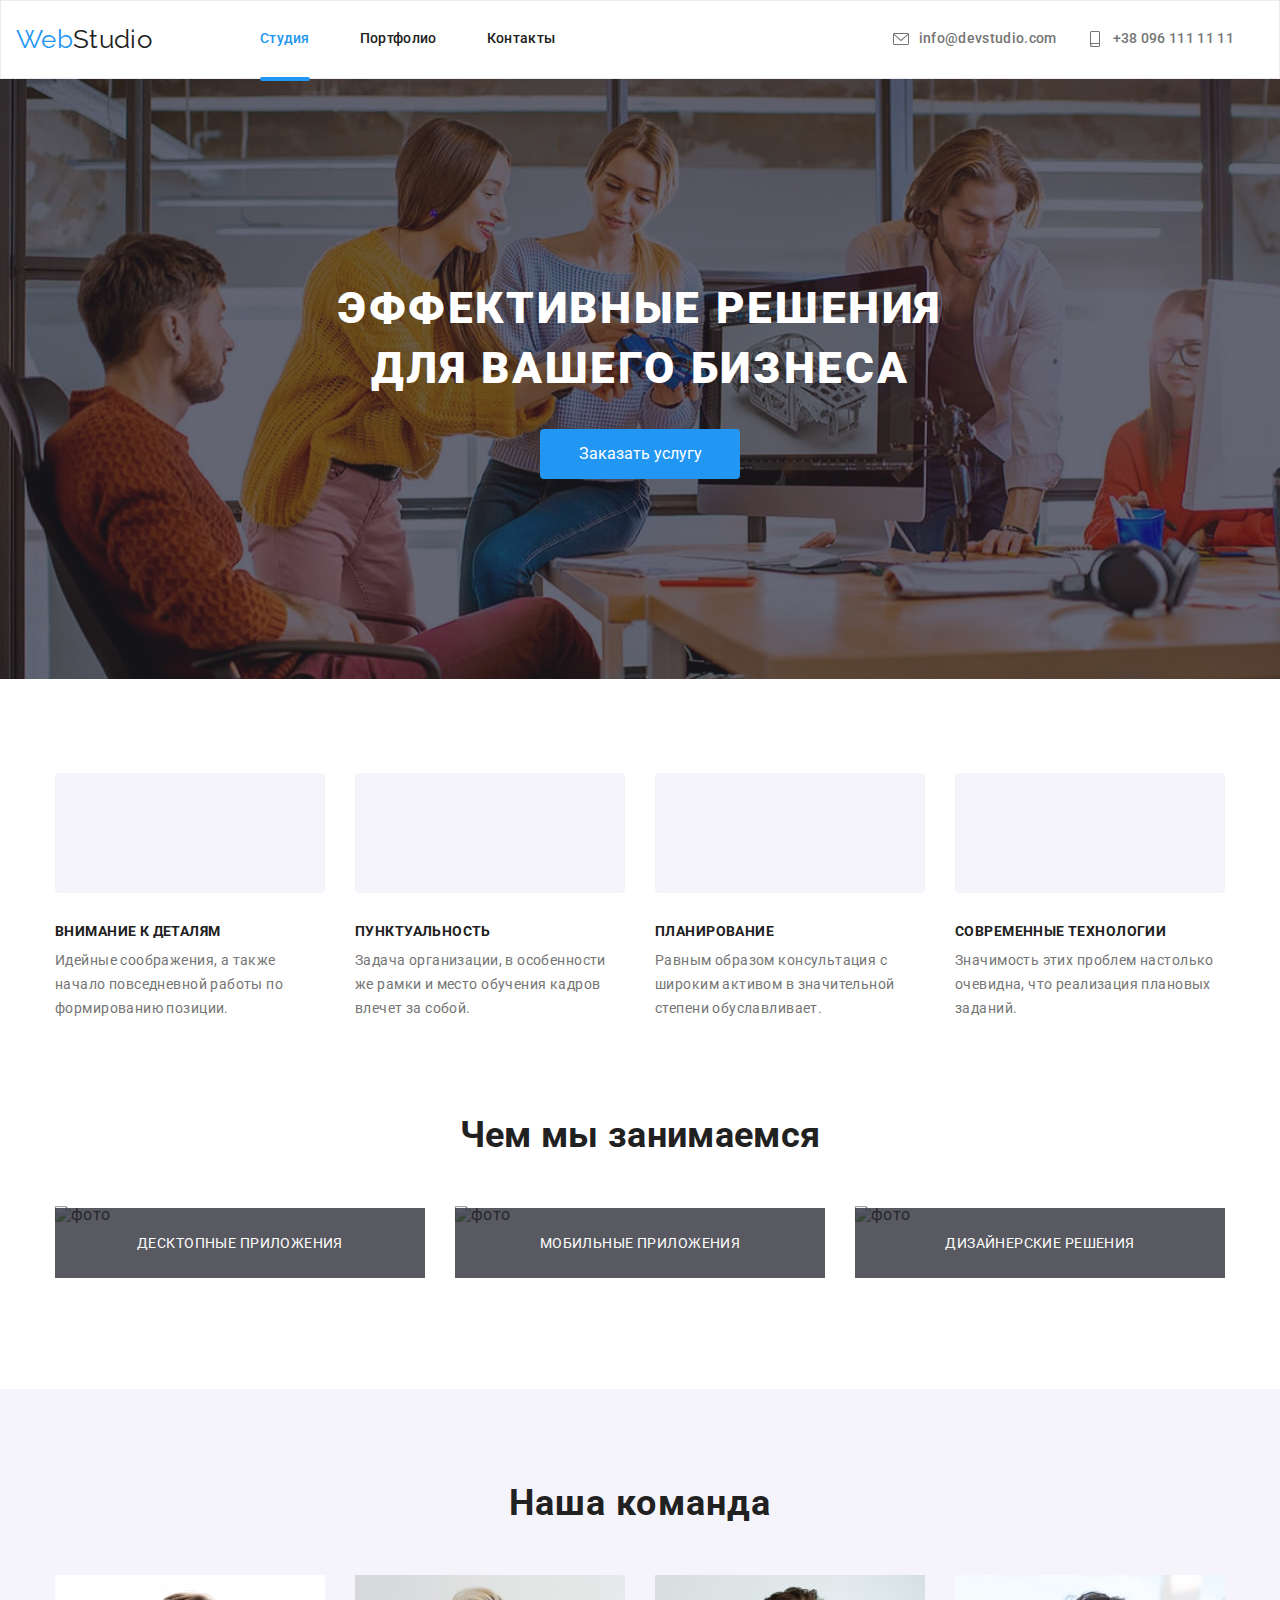
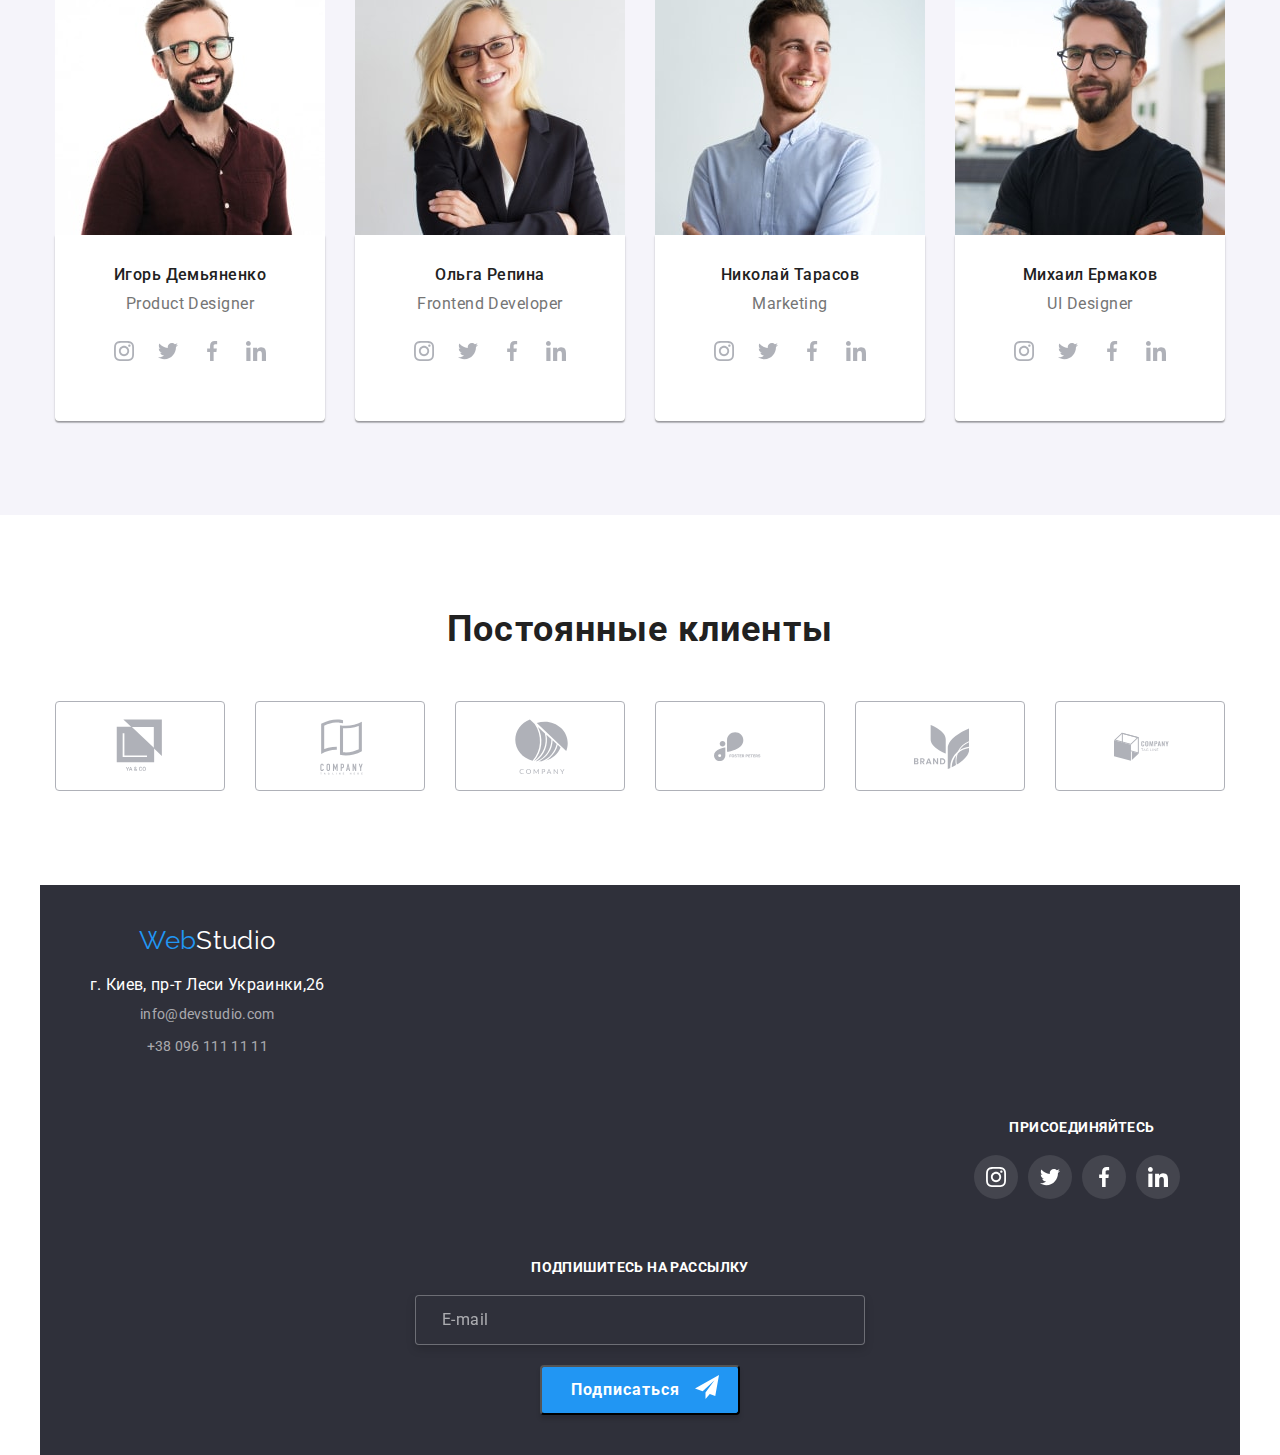
==== commit 5c596234: "hw-8" ====
--- a/index.html
+++ b/index.html
@@ -31,27 +31,10 @@
        </button>
        <div class="menu-nav-container" id="menu-nav-container" data-menu> 
 
-          <ul class="wraper-site-nav">
-            <li class="item"><a href="./index.html" class="link current ">Студия</a></li>
-            <li class="item"><a href="./portfolio.html" class="link">Портфолио</a></li>
-            <li class="item"><a href="./contact.html" class="link">Контакты</a></li>
-          </ul>
-          </nav>
-          <div class="wraper-second-nav">
-            <ul class="site-nav list">
-              <li class="list-contacts">
-                <a class="link-address" href="mailto:info@devstudio.com">
-                  <svg class="nav-decoration-list-svg">
-                    <use href="./svg.img/sprite.svg#envelope"></use>
-                  </svg>info@devstudio.com</a></li>
-          
-          
-              <li class="item">
-                <a href="tel:+380961111111" class="link-address"><svg class="nav-decoration-list-svg">
-                    <use href="./svg.img/sprite.svg#smartphone"></use>
-                  </svg>+38 096 111 11 11</a></li>
-            </ul>
-       </div>
+         
+       
+
+                                            <!-- end menu -->
       <nav class="main-nav">
       <ul class="site-nav list">
         <li class="item"><a href="./index.html" class="link current ">Студия</a></li>
@@ -74,9 +57,9 @@
             </svg>+38 096 111 11 11</a></li>
       </ul>
     </div>
- 
+  </div>
     
-    </div>
+   
 
    </header>
    <main>
--- a/css/main.min.css
+++ b/css/main.min.css
@@ -1,2 +1,2 @@
-*,*::before,*::after{box-sizing:border-box;margin:0px;padding:0px}body{font-family:Roboto, sans-serif;font-style:normal;letter-spacing:0.02em;font-style:400px;font-weight:400px}img{display:block}a{list-style:none;text-decoration:none;font-style:normal}ul{list-style:none}.section{padding-top:94px;padding-bottom:94px}.container{width:100%;padding-left:15px;padding-right:15px}@media screen and (min-width: 480px){.container{max-width:480px;margin:0px auto}}@media screen and (min-width: 768px){.container{max-width:768px;margin:0 auto}}@media screen and (min-width: 1200px){.container{max-width:1200px;margin:0 auto}}.visually-hidden{position:absolute !important;clip:rect(1px 1px 1px 1px);clip:rect(1px, 1px, 1px, 1px);padding:0 !important;border:0 !important;height:1px !important;width:1px !important;overflow:hidden}:root{--primary-text-color: #212121;--title-text-color: #757575;--logo-site-nav-color: #2196f3;--white-text-color: #ffffff}.button-header{display:inline-flex;border:none;background-color:transparent}.button-header .icon-cross{display:none}.button-header.is-open .icon-cross{display:block}.button-header.is-open .icon-menu{display:none}.menu-nav-container{display:none;position:absolute;width:100%;min-height:400px;left:0px;top:100%;background:#ffffff}.menu-nav-container.is-open{display:block}.list-contacts{display:flex;align-items:center;align-self:center;transition:all 250ms cubic-bezier(0.4, 0, 0.2, 1)}.list-contacts:hover,.list-contacts:focus{fill:var(--logo-site-nav-color)}.nav-decoration-list-svg{fill:#757575;margin-right:10px;width:16px;height:16px}.site-nav .list-contacts+.list-contacts{margin-left:50px}.link-address:hover .nav-decoration-list-svg,.nav-decoration-list-svg:focus{fill:var(--logo-site-nav-color)}.page-header{position:relative;display:flex;justify-content:center;text-align:end;padding-top:23px;padding-bottom:23px;background-color:var(--white-text-color);border:1px solid #ececec}.logo{margin-left:15px;color:var(--logo-site-nav-color);font-family:Raleway;font-size:26px;line-height:1.19;text-decoration:none}.list{margin:0px;padding:0px}.accent{color:var(--primary-text-color);font-family:Raleway}.accent-footer{color:var(--white-text-color)}.site-nav{display:none;margin-left:93px}.main-nav{display:none;align-items:center}.site-nav .item+.item{margin-left:50px}.site-nav .link{display:flex;position:relative;color:var(--primary-text-color);font-weight:500;font-size:14px;line-height:1.14;font-style:400px;text-decoration:none;transition:all 250ms cubic-bezier(0.4, 0, 0.2, 1)}.site-nav .current::after{content:"";display:block;width:100%;height:4px;border-radius:2px;background-color:#2196f3;position:absolute;left:0;bottom:-210%;opacity:1;transition:all 250ms cubic-bezier(0.4, 0, 0.2, 1)}.site-nav .current::after{opacity:1;color:var(--logo-site-nav-color)}.second-nav{display:none;display:none;display:flex;margin-left:auto}.link-address{display:flex;align-items:center;margin-right:30px;font-weight:500;font-size:14px;line-height:1.14;color:var(--title-text-color);transition:all 250ms cubic-bezier(0.4, 0, 0.2, 1)}.link-address:hover,.link-address:focus{color:var(--logo-site-nav-color)}.site-nav .link:hover,.site-nav .link:focus{color:var(--logo-site-nav-color)}.site-nav .link.current{color:var(--logo-site-nav-color)}.site-nav .list{display:none}.hero{padding-top:118px;padding-bottom:118px;background-image:linear-gradient(rgba(47,48,58,0.4), rgba(47,48,58,0.4)),url(../hero.img/bg-mobail.jpg);background-repeat:no-repeat;background-color:var(--title-text-color);background-size:cover;text-align:center}.hero-title{margin-bottom:30px;font-weight:900;color:var(--white-text-color);text-align:center;letter-spacing:0.06em;text-transform:uppercase}.button{border:1px solid transparent;border-radius:4px;padding:10px 32px;min-width:200px;height:50px;text-align:center;color:var(--white-text-color);background-color:var(--logo-site-nav-color);font-family:inherit;font-size:16px;line-height:1.2;transition:all 250ms cubic-bezier(0.4, 0, 0.2, 1);cursor:pointer}@media screen and (min-device-pixel-ratio: 2) and (min-width: 320px), screen and (min-resolution: 192dpi) and (min-width: 320px), screen and (min-resolution: 2dppx) and (min-width: 320px){.hero{background-image:linear-gradient(rgba(47,48,58,0.4), rgba(47,48,58,0.4)),url("../hero.img/bg-mobail@2x.jpg")}}@media screen and (min-width: 480px){.hero-title{font-size:26px;line-height:1.615}}@media screen and (min-width: 768px){.hero{background-image:linear-gradient(rgba(47,48,58,0.4), rgba(47,48,58,0.4)),url(../hero.img/bg-tablet.jpg)}}@media screen and (min-device-pixel-ratio: 2) and (min-width: 480px), screen and (min-resolution: 192dpi) and (min-width: 480px), screen and (min-resolution: 2dppx) and (min-width: 480px){.hero{background-image:linear-gradient(rgba(47,48,58,0.4), rgba(47,48,58,0.4)),url("../hero.img/bj-tablet@2x.jpg")}}@media screen and (min-width: 1200px){.hero{background-image:linear-gradient(rgba(47,48,58,0.4), rgba(47,48,58,0.4)),url(../hero.img/bg-desktop.jpg);padding-top:200px;padding-bottom:200px}.hero-title{font-size:44px;line-height:1.36}}@media screen and (min-device-pixel-ratio: 2) and (min-width: 1200px), screen and (min-resolution: 192dpi) and (min-width: 1200px), screen and (min-resolution: 2dppx) and (min-width: 1200px){.hero{background-image:linear-gradient(rgba(47,48,58,0.4), rgba(47,48,58,0.4)),url("../hero.img/bg-desktop@2x.jpg")}}.section-proposition{background-color:var(--white-text-color);padding-bottom:60px;padding-top:60px}.proposition-list{margin-top:0px;margin-bottom:0px;padding-left:0px;list-style:none}.proposition-item::before{margin-left:0px;margin-right:0px;margin-bottom:30px;background:#f5f4fa;border-radius:4px;height:120px;max-width:450px;display:block;content:"";background-repeat:no-repeat;background-size:70px 70px;background-position:center}.proposition-title-list{margin-top:0px;margin-bottom:10px;max-width:450px;font-family:Roboto;font-style:normal;font-weight:bold;font-size:14px;line-height:1.142;letter-spacing:0.03em;text-transform:uppercase;text-align:center;color:var(--primary-text-color)}.proposition-text{max-width:450px;margin-top:0px;margin-bottom:30px;font-style:400px;font-weight:400px;font-size:14px;line-height:1.714;letter-spacing:0.03em;color:#757575}@media screen and (min-width: 480px){.proposition-title-list{text-align:center}}@media screen and (min-width: 768px){.proposition-list{display:flex;justify-content:space-between;flex-wrap:wrap}.proposition-item::before{max-width:354px}.proposition-title-list{display:flex;justify-content:space-between;max-width:354px}.proposition-text{max-width:354px}}@media screen and (min-width: 1200px){.section-proposition{background-color:var(--white-text-color);padding-bottom:94px;padding-top:94px}.proposition-item::before{max-width:270px}.proposition-title-list{max-width:270px}.proposition-item::before{max-width:270px}.proposition-text{max-width:270px;margin-bottom:0%}}.proposition-item-antenna::before{background-image:url("../svg.img/antenna.svg")}.proposition-item-clock::before{background-image:url("../svg.img/clock.svg")}.proposition-item-diagram::before{background-image:url("../svg.img/diagram.svg")}.proposition-item-astronaut::before{background-image:url("../svg.img/astronaut.svg")}.section-activity{background:#ffffff;padding-bottom:94px;display:none}.activity-list{display:flex;margin-top:0px;margin-bottom:0px;padding-left:0px}.activity-list-conteiner{position:relative;bottom:19%;left:0;display:flex;justify-content:center;max-width:370px;min-height:70px;background:rgba(47,48,58,0.8)}.activity-list .item{width:370px;margin-right:30px}.activity-list .item:nth-child(3){margin:0px}.activity-title{display:block;color:var(--primary-text-color);font-family:Roboto;font-style:400px;font-size:36px;line-height:1.16;text-align:center;margin-top:0%;margin-bottom:50px;padding-bottom:0px}.activity-title-list{font-style:400px;font-size:14px;line-height:1.14;text-transform:uppercase;color:var(--primary-text-color);margin-top:0%;margin-bottom:10px}.activity-title-list .text{font-style:400px;font-weight:400px;font-size:14px;line-height:1.71;color:var(--title-text-color);margin-top:0%;margin-bottom:10px}.activity-list-text{padding-bottom:27px;padding-top:27px;font-weight:700px;font-size:14px;line-height:1.142;text-align:center;letter-spacing:0.03em;text-transform:uppercase;color:#ffffff}@media screen and (min-width: 1200px){.section-activity{display:block}}.social-list{display:flex;content:"";margin-bottom:30px;align-items:center;justify-content:center}.social-list-svg{justify-content:space-between;align-items:center;fill:#afb1b8;width:20px;height:20px;transition:all 250ms cubic-bezier(0.4, 0, 0.2, 1)}.social-list-link{display:flex;justify-content:center;align-items:center;width:44px;height:44px;border-radius:50%;background-color:#ffffff;transition:all 250ms cubic-bezier(0.4, 0, 0.2, 1)}.social-list-link:hover,.social-list-link:focus{background-color:var(--logo-site-nav-color)}.social-list-link:hover .social-list-svg,.social-list-link:focus .social-list-svg{fill:#ffffff}.section-command{padding-bottom:60px;padding-top:60px;background:#f5f4fa}.command-box{width:100%;box-sizing:border-box;padding:30px 32px;box-shadow:0px 1px 3px rgba(0,0,0,0.12),0px 1px 1px rgba(0,0,0,0.14),0px 2px 1px rgba(0,0,0,0.2);border-radius:0px 0px 4px 4px}.command-list{margin-top:0px;margin-bottom:0px;padding-left:0px}.command-list .item{margin-bottom:30px;background:#ffffff}.command-list .item:last-child{margin-bottom:0%}.command-title{margin-top:0px;margin-bottom:50px;font-weight:bold;font-size:36px;line-height:1.166;text-align:center;letter-spacing:0.03em;color:var(--primary-text-color)}.command-title-name{margin-bottom:10px;font-weight:500;font-size:16px;line-height:1.187;text-align:center;letter-spacing:0.03em;color:var(--primary-text-color)}.command-title-text{margin-bottom:16px;font-size:16px;line-height:1.187;text-align:center;letter-spacing:0.03em;color:var(--title-text-color)}@media screen and (min-width: 480px){.command-box{width:100%}.command-title{font-size:28px;line-height:1.178}}@media screen and (min-width: 768px){.command-list{display:flex;justify-content:space-between;flex-wrap:wrap}.command-list .item:nth-last-child(-n+2){margin-bottom:0%}.command-box{width:100%}}@media screen and (min-width: 1200px){.section-command{padding-bottom:94px;padding-top:94px}.command-box{height:186px;width:100%}.command-title{font-size:36px;line-height:1.166}.command-list .item{margin-bottom:0%}}.customers-list-link{display:flex;justify-content:center;text-align:center;width:100%;height:90px;box-sizing:border-box;border-radius:4px;transition:all 250ms cubic-bezier(0.4, 0, 0.2, 1)}.customers-list-link:hover,.customers-list-link:focus{border-color:var(--logo-site-nav-color);border-radius:4px}.customers-svg{margin:0%;display:flex;justify-content:center;align-content:center;align-items:center;fill:#afb1b8;max-width:55px;min-height:55px;transition:all 250ms cubic-bezier(0.4, 0, 0.2, 1)}.customers-svg:hover,.customers-svg:focus{fill:#2196f3;border:#afb1b8}.customers-list-link:hover .customers-svg,.customers-list-link:focus .customers-svg{fill:var(--logo-site-nav-color);border-color:var(--logo-site-nav-color)}.section-customers{display:flex;padding-top:94px;padding-bottom:94px;background:#ffffff}.customers-list{display:flex;flex-wrap:wrap;content:"";justify-content:space-between;align-items:center;box-sizing:border-box}.customers-title{margin-top:0%;margin-bottom:50px;font-weight:bold;font-size:28px;line-height:1.178;text-align:center;letter-spacing:0.03em;color:var(--primary-text-color)}.customers-item{margin-bottom:30px;text-align:center;border:1px solid #afb1b8;box-sizing:border-box;border-radius:4px;fill:#afb1b8;height:90px;width:48%;content:"";transition:all 250ms cubic-bezier(0.4, 0, 0.2, 1)}.customers-item:hover,.customers-item:focus{fill:#2196f3}.customers-item:nth-last-child(-n+2){margin-bottom:0%}@media screen and (min-width: 768px){.customers-list-link{height:90px;width:226px}.customers-item{height:90px;width:226px}.customers-item:nth-last-child(-n+3){margin-bottom:0%}}@media screen and (min-width: 1200px){.customers-list{flex-wrap:nowrap}.customers-list-link{height:90px;max-width:170px}.customers-title{font-size:36px;line-height:1.166}.customers-item{margin-bottom:0%;height:90px;max-width:170px}}.footer-social-list-item{display:flex;justify-content:center;flex-direction:column;margin-right:10px}.social-icon{flex-wrap:wrap;box-sizing:border-box;justify-content:center;align-items:center}.join{margin-bottom:20px;display:flex;justify-content:center;align-content:center;font-weight:bold;font-size:14px;line-height:1.142;letter-spacing:0.03em;text-transform:uppercase;color:#ffffff}.footer-social-list{display:flex;justify-content:center;margin-top:0px;margin-bottom:60px;padding-left:0px;list-style:none;content:"";align-items:center}.footer-social-list-svg{display:flex;align-items:center;fill:#ffffff;width:20px;height:20px}.footer-social-list-link{display:flex;justify-content:center;align-items:center;width:44px;height:44px;border-radius:50%;background-color:rgba(255,255,255,0.1);transition:all 250ms cubic-bezier(0.4, 0, 0.2, 1)}.footer-social-list-link:hover,.footer-social-list-link:focus{background-color:var(--logo-site-nav-color)}.footer-social-list-link:hover .social-list-svg,.footer-social-list-link:focus .social-list-svg{fill:#ffffff}.mein-footer{display:flex;justify-content:center}.footer{background-color:#2f303a;padding-top:40px;padding-bottom:40px}.footer-address::after{display:flex;flex-direction:column;font-style:normal}.logo-footer{display:flex;justify-content:center;margin-bottom:20px;color:var(--logo-site-nav-color);font-family:Raleway;font-size:26px;line-height:1.19;text-decoration:none}.accent-footer{justify-content:center;color:var(--white-text-color)}.city{display:flex;justify-content:center;list-style:none;text-decoration:none;font-style:normal;margin-bottom:9px;color:var(--white-text-color)}.citi-mail{display:flex;justify-content:center;list-style:none;text-decoration:none;font-style:normal;margin-bottom:8px;color:rgba(255,255,255,0.6);font-weight:normal;font-size:14px;line-height:1.7;font-family:Roboto, sans-serif;transition:all 250ms cubic-bezier(0.4, 0, 0.2, 1)}.citi-mail:hover,.citi-mail:focus{color:var(--logo-site-nav-color)}.citi-tel{list-style:none;text-decoration:none;font-style:normal;display:flex;justify-content:center;margin-top:0px;margin-bottom:60px;padding:0px;color:rgba(255,255,255,0.6);font-weight:normal;font-size:14px;line-height:1.7;font-family:Roboto;transition:all 250ms cubic-bezier(0.4, 0, 0.2, 1)}.citi-tel:hover,.citi-tel:focus{color:var(--logo-site-nav-color)}.footer-form{display:flex;justify-content:center;flex-direction:column}.footer-form-title{display:flex;justify-content:center;margin-bottom:20px;font-weight:bold;font-size:14px;line-height:1.142;letter-spacing:0.03em;text-transform:uppercase;color:#ffffff}.footer-form-mail{display:flex;justify-content:center;outline:none;height:50px;color:rgba(255,255,255,0.6);border:1px solid rgba(255,255,255,0.3);box-sizing:border-box;filter:drop-shadow(0px 4px 4px rgba(0,0,0,0.15));border-radius:4px;background:#2f303a;margin-bottom:20px;padding-left:20px}.footer-form-svg{position:absolute;left:78%;bottom:30%;height:24px;width:24px;fill:#ffffff;border-radius:0px}.footer-form-button{margin:0 auto;position:relative;text-align:start;font-weight:bold;font-size:16px;line-height:1.875;padding-left:29px;letter-spacing:0.06em;color:#ffffff;width:200px;height:50px;background:#2196f3;box-shadow:0px 4px 4px rgba(0,0,0,0.15);border-radius:4px}.footer-form-input{display:flex;justify-content:center;flex-direction:column}.footer-form-mail::placeholder{width:47px;height:20px;padding-left:6px;font-size:16px;line-height:1.25;letter-spacing:0.03em;color:rgba(255,255,255,0.6)}@media screen and (min-width: 768px){.footer{padding:40px 50px}.container-footer{float:left}.social-icon{float:right}.footer-subscribe{clear:both}.footer-form-mail{margin:0 auto 20px;width:450px}}@media screen and (min-width: 1200px){.footer{padding-top:40px;padding-bottom:40px}.container-footer,.social-icon,.footer-subscribe{clear:both;display:flex;flex-direction:column}.footer-form-mail{margin:0 auto 20px;width:450px}.container .footer{flex-direction:row;display:flex}.footer-form{display:flex;flex-direction:row}}.backdrop{position:fixed;top:0;left:0;width:100%;height:100%;background-color:rgba(0,0,0,0.2);transition:all 250ms cubic-bezier(0.4, 0, 0.2, 1)}.modal{position:absolute;top:50%;left:50%;width:90%;min-height:609px;transform:translate(-50%, -50%);background-color:#ffffff;box-shadow:0px 1px 3px rgba(0,0,0,0.12),0px 1px 1px rgba(0,0,0,0.14),0px 2px 1px rgba(0,0,0,0.2);border-radius:4px;padding:40px}.modal-close-btn{position:absolute;top:8px;right:8px;width:30px;height:30px;border-radius:50%;background-color:#ffffff;border:1px solid rgba(0,0,0,0.1);cursor:pointer;padding:0px}.modal-close-btn:hover{fill:#2196f3}.svg-vecktor{width:11px;height:11px;color:#000}.is-hidden{opacity:0;visibility:hidden;pointer-events:none}@media screen and (min-width: 1200px){.modal{width:528px;min-height:581px}}.modal-form{display:flex;flex-direction:column}.modal-form-title{margin-bottom:12px;font-weight:900px;font-size:20px;line-height:23px;text-align:center;letter-spacing:0.03em;color:#212121}.modal-form-input{display:block;height:40px;width:100%;padding-left:40px;margin-bottom:10px;border:1px solid rgba(33,33,33,0.2);box-sizing:border-box;border-radius:4px;transition:all 250ms cubic-bezier(0.4, 0, 0.2, 1)}.modal-form-input:focus,.modal-form-input:hover{outline:none;border:1px solid #2196F3}.modal-form-wraper{display:block;position:relative}.modal-form-label{display:block;font-size:12px;line-height:14px;letter-spacing:0.01em;color:#757575}.user-name-messege{width:100%;height:120px;border:1px solid rgba(33,33,33,0.2);box-sizing:border-box;border-radius:4px;resize:none;padding:12px 16px;margin-bottom:10px}.user-name-messege:focus,.user-name-messege:hover{outline:none;border:1px solid #2196f3}.user-name-messege::placeholder{color:rgba(117,117,117,0.5)}.modal-form-svg{display:block;position:absolute;width:18px;height:18px;left:15px;top:50%;transform:translatey(-50%);fill:#212121}.modal-form-input:focus+.modal-form-svg{fill:#2196f3}.modal-form-policy-label{position:relative;display:flex;align-items:center;font-size:12px;line-height:1.714;letter-spacing:0.03em;color:#757575;margin-bottom:30px}.modal-form-policy-label::before{height:16px;width:16px;content:"";border:2px solid #212121;border-radius:2px;margin-right:7px}.policy-form{display:flex;color:#2196f3;list-style:square;text-decoration-line:underline;margin-left:5px}.modal-form-svg-polycy{display:block;position:absolute;width:18px;height:18px;left:-27px;top:50%;transform:translatey(-50%);fill:#2196f3}.modal-form-policy:checked+.modal-form-policy-label::before{background-image:url(../svg.img/check.svg);border:none}.modal-form-button{margin:auto;width:200px;height:50px;background:#2196f3;box-shadow:0px 4px 4px rgba(0,0,0,0.15);border-radius:4px;border-color:#2196f3;font-weight:bold;font-size:16px;line-height:1.875;letter-spacing:0.06em;color:#ffffff;outline:none}@media screen and (min-width: 1200px){.modal-form-policy-label{font-size:14px;line-height:1.714}}
+*,*::before,*::after{box-sizing:border-box;margin:0px;padding:0px}body{font-family:Roboto, sans-serif;font-style:normal;letter-spacing:0.02em;font-style:400px;font-weight:400px}img{display:block}a{list-style:none;text-decoration:none;font-style:normal}ul{list-style:none}.section{padding-top:94px;padding-bottom:94px}.container{width:100%;padding-left:15px;padding-right:15px}@media screen and (min-width: 480px){.container{max-width:480px;margin:0px auto}}@media screen and (min-width: 768px){.container{max-width:768px;margin:0 auto}}@media screen and (min-width: 1200px){.container{max-width:1200px;margin:0 auto}}.visually-hidden{position:absolute !important;clip:rect(1px 1px 1px 1px);clip:rect(1px, 1px, 1px, 1px);padding:0 !important;border:0 !important;height:1px !important;width:1px !important;overflow:hidden}:root{--primary-text-color: #212121;--title-text-color: #757575;--logo-site-nav-color: #2196f3;--white-text-color: #ffffff}.button-header{display:inline-flex;border:none;background-color:transparent}@media screen and (min-width: 768px){.button-header{display:none}}.button-header .icon-cross{display:none}.button-header.is-open .icon-cross{display:block}.button-header.is-open .icon-menu{display:none}.icon-cross{border:none}.icon-cross:hover,.icon-cross:focus{fill:#2196f3}.icon-menu{border:none}.icon-menu:hover,.icon-menu:focus{fill:#2196f3}@media screen and (max-width: 767px){.menu-nav-container{padding:60px 0;background:#ffffff;justify-content:center;display:none;position:absolute;width:100%;min-height:400px;left:0px;top:100%;z-index:5}.menu-nav-container .site-nav{margin:0 auto;justify-content:center;flex-direction:column}.menu-nav-container .site-nav .item{margin:0 auto;margin-bottom:40px}.menu-nav-container .site-nav .list{margin:0 auto;justify-content:center}.menu-nav-container .link-address{font-size:18px;line-height:1.666;margin-right:0;margin-bottom:16px}.menu-nav-container .site-nav .item+.item{margin-left:0%}.menu-nav-container .site-nav .current::after{width:100%;height:4px;bottom:-50%;background:#2196f3;border-radius:2px}.menu-nav-container .site-nav .link{margin:0 auto}}.menu-nav-container .menu-nav-container.is-open{display:block}@media screen and (min-width: 767px){.menu-nav-container{display:flex}}.list-contacts{display:flex;align-items:center;align-self:center;transition:all 250ms cubic-bezier(0.4, 0, 0.2, 1)}.list-contacts:hover,.list-contacts:focus{fill:var(--logo-site-nav-color)}.nav-decoration-list-svg{fill:#757575;margin-right:10px;width:16px;height:16px}.site-nav .list-contacts+.list-contacts{margin-left:50px}.link-address:hover .nav-decoration-list-svg,.nav-decoration-list-svg:focus{fill:var(--logo-site-nav-color)}.page-header{align-items:center;position:relative;display:flex;justify-content:center;text-align:end;padding-top:23px;padding-bottom:23px;background-color:var(--white-text-color);border:1px solid #ececec}.logo{text-align:center;margin-left:15px;color:var(--logo-site-nav-color);font-family:Raleway;font-size:26px;line-height:1.19;text-decoration:none}.list{margin:0px;padding:0px}.accent{color:var(--primary-text-color);font-family:Raleway}.accent-footer{color:var(--white-text-color)}.site-nav{display:flex;margin-left:93px}.main-nav{display:flex;align-items:center}.site-nav .item+.item{margin-left:50px}.site-nav .link{display:flex;position:relative;color:var(--primary-text-color);font-weight:500;font-size:14px;line-height:1.14;font-style:400px;text-decoration:none;transition:all 250ms cubic-bezier(0.4, 0, 0.2, 1)}.site-nav .current::after{content:"";display:block;width:100%;height:4px;border-radius:2px;background-color:#2196f3;position:absolute;left:0;bottom:-210%;opacity:1;transition:all 250ms cubic-bezier(0.4, 0, 0.2, 1)}.site-nav .current::after{opacity:1;color:var(--logo-site-nav-color)}.second-nav{display:flex;margin-left:auto}.link-address{display:flex;align-items:center;margin-right:30px;font-weight:500;font-size:14px;line-height:1.14;color:var(--title-text-color);transition:all 250ms cubic-bezier(0.4, 0, 0.2, 1)}.link-address:hover,.link-address:focus{color:var(--logo-site-nav-color)}.site-nav .link:hover,.site-nav .link:focus{color:var(--logo-site-nav-color)}.site-nav .link.current{color:var(--logo-site-nav-color)}.site-nav .list{display:none}.hero{padding-top:118px;padding-bottom:118px;background-image:linear-gradient(rgba(47,48,58,0.4), rgba(47,48,58,0.4)),url(../hero.img/bg-mobail.jpg);background-repeat:no-repeat;background-color:var(--title-text-color);background-size:cover;text-align:center}.hero-title{margin-bottom:30px;font-weight:900;color:var(--white-text-color);text-align:center;letter-spacing:0.06em;text-transform:uppercase}.button{border:1px solid transparent;border-radius:4px;padding:10px 32px;min-width:200px;height:50px;text-align:center;color:var(--white-text-color);background-color:var(--logo-site-nav-color);font-family:inherit;font-size:16px;line-height:1.2;transition:all 250ms cubic-bezier(0.4, 0, 0.2, 1);cursor:pointer}@media screen and (min-device-pixel-ratio: 2) and (min-width: 320px), screen and (min-resolution: 192dpi) and (min-width: 320px), screen and (min-resolution: 2dppx) and (min-width: 320px){.hero{background-image:linear-gradient(rgba(47,48,58,0.4), rgba(47,48,58,0.4)),url("../hero.img/bg-mobail@2x.jpg")}}@media screen and (min-width: 480px){.hero-title{font-size:26px;line-height:1.615}}@media screen and (min-width: 768px){.hero{background-image:linear-gradient(rgba(47,48,58,0.4), rgba(47,48,58,0.4)),url(../hero.img/bg-tablet.jpg)}}@media screen and (min-device-pixel-ratio: 2) and (min-width: 480px), screen and (min-resolution: 192dpi) and (min-width: 480px), screen and (min-resolution: 2dppx) and (min-width: 480px){.hero{background-image:linear-gradient(rgba(47,48,58,0.4), rgba(47,48,58,0.4)),url("../hero.img/bj-tablet@2x.jpg")}}@media screen and (min-width: 1200px){.hero{background-image:linear-gradient(rgba(47,48,58,0.4), rgba(47,48,58,0.4)),url(../hero.img/bg-desktop.jpg);padding-top:200px;padding-bottom:200px}.hero-title{font-size:44px;line-height:1.36}}@media screen and (min-device-pixel-ratio: 2) and (min-width: 1200px), screen and (min-resolution: 192dpi) and (min-width: 1200px), screen and (min-resolution: 2dppx) and (min-width: 1200px){.hero{background-image:linear-gradient(rgba(47,48,58,0.4), rgba(47,48,58,0.4)),url("../hero.img/bg-desktop@2x.jpg")}}.section-proposition{background-color:var(--white-text-color);padding-bottom:60px;padding-top:60px}.proposition-list{margin-top:0px;margin-bottom:0px;padding-left:0px;list-style:none}.proposition-item::before{margin-left:0px;margin-right:0px;margin-bottom:30px;background:#f5f4fa;border-radius:4px;height:120px;max-width:450px;display:block;content:"";background-repeat:no-repeat;background-size:70px 70px;background-position:center}.proposition-title-list{margin-top:0px;margin-bottom:10px;max-width:450px;font-family:Roboto;font-style:normal;font-weight:bold;font-size:14px;line-height:1.142;letter-spacing:0.03em;text-transform:uppercase;text-align:center;color:var(--primary-text-color)}.proposition-text{max-width:450px;margin-top:0px;margin-bottom:30px;font-style:400px;font-weight:400px;font-size:14px;line-height:1.714;letter-spacing:0.03em;color:#757575}@media screen and (min-width: 480px){.proposition-title-list{text-align:center}}@media screen and (min-width: 768px){.proposition-list{display:flex;justify-content:space-between;flex-wrap:wrap}.proposition-item::before{max-width:354px}.proposition-title-list{display:flex;justify-content:space-between;max-width:354px}.proposition-text{max-width:354px}}@media screen and (min-width: 1200px){.section-proposition{background-color:var(--white-text-color);padding-bottom:94px;padding-top:94px}.proposition-item::before{max-width:270px}.proposition-title-list{max-width:270px}.proposition-item::before{max-width:270px}.proposition-text{max-width:270px;margin-bottom:0%}}.proposition-item-antenna::before{background-image:url("../svg.img/antenna.svg")}.proposition-item-clock::before{background-image:url("../svg.img/clock.svg")}.proposition-item-diagram::before{background-image:url("../svg.img/diagram.svg")}.proposition-item-astronaut::before{background-image:url("../svg.img/astronaut.svg")}.section-activity{background:#ffffff;padding-bottom:94px;display:none}.activity-list{display:flex;margin-top:0px;margin-bottom:0px;padding-left:0px}.activity-list-conteiner{position:relative;bottom:19%;left:0;display:flex;justify-content:center;max-width:370px;min-height:70px;background:rgba(47,48,58,0.8)}.activity-list .item{width:370px;margin-right:30px}.activity-list .item:nth-child(3){margin:0px}.activity-title{display:block;color:var(--primary-text-color);font-family:Roboto;font-style:400px;font-size:36px;line-height:1.16;text-align:center;margin-top:0%;margin-bottom:50px;padding-bottom:0px}.activity-title-list{font-style:400px;font-size:14px;line-height:1.14;text-transform:uppercase;color:var(--primary-text-color);margin-top:0%;margin-bottom:10px}.activity-title-list .text{font-style:400px;font-weight:400px;font-size:14px;line-height:1.71;color:var(--title-text-color);margin-top:0%;margin-bottom:10px}.activity-list-text{padding-bottom:27px;padding-top:27px;font-weight:700px;font-size:14px;line-height:1.142;text-align:center;letter-spacing:0.03em;text-transform:uppercase;color:#ffffff}@media screen and (min-width: 1200px){.section-activity{display:block}}.social-list{display:flex;content:"";margin-bottom:30px;align-items:center;justify-content:center}.social-list-svg{justify-content:space-between;align-items:center;fill:#afb1b8;width:20px;height:20px;transition:all 250ms cubic-bezier(0.4, 0, 0.2, 1)}.social-list-link{display:flex;justify-content:center;align-items:center;width:44px;height:44px;border-radius:50%;background-color:#ffffff;transition:all 250ms cubic-bezier(0.4, 0, 0.2, 1)}.social-list-link:hover,.social-list-link:focus{background-color:var(--logo-site-nav-color)}.social-list-link:hover .social-list-svg,.social-list-link:focus .social-list-svg{fill:#ffffff}.section-command{padding-bottom:60px;padding-top:60px;background:#f5f4fa}.command-box{width:100%;box-sizing:border-box;padding:30px 32px;box-shadow:0px 1px 3px rgba(0,0,0,0.12),0px 1px 1px rgba(0,0,0,0.14),0px 2px 1px rgba(0,0,0,0.2);border-radius:0px 0px 4px 4px}.command-list{margin-top:0px;margin-bottom:0px;padding-left:0px}.command-list .item{margin-bottom:30px;background:#ffffff}.command-list .item:last-child{margin-bottom:0%}.command-title{margin-top:0px;margin-bottom:50px;font-weight:bold;font-size:36px;line-height:1.166;text-align:center;letter-spacing:0.03em;color:var(--primary-text-color)}.command-title-name{margin-bottom:10px;font-weight:500;font-size:16px;line-height:1.187;text-align:center;letter-spacing:0.03em;color:var(--primary-text-color)}.command-title-text{margin-bottom:16px;font-size:16px;line-height:1.187;text-align:center;letter-spacing:0.03em;color:var(--title-text-color)}@media screen and (min-width: 480px){.command-box{width:100%}.command-title{font-size:28px;line-height:1.178}}@media screen and (min-width: 768px){.command-list{display:flex;justify-content:space-between;flex-wrap:wrap}.command-list .item:nth-last-child(-n+2){margin-bottom:0%}.command-box{width:100%}}@media screen and (min-width: 1200px){.section-command{padding-bottom:94px;padding-top:94px}.command-box{height:186px;width:100%}.command-title{font-size:36px;line-height:1.166}.command-list .item{margin-bottom:0%}}.customers-list-link{display:flex;justify-content:center;text-align:center;width:100%;height:90px;box-sizing:border-box;border-radius:4px;transition:all 250ms cubic-bezier(0.4, 0, 0.2, 1)}.customers-list-link:hover,.customers-list-link:focus{border-color:var(--logo-site-nav-color);border-radius:4px}.customers-svg{margin:0%;display:flex;justify-content:center;align-content:center;align-items:center;fill:#afb1b8;max-width:55px;min-height:55px;transition:all 250ms cubic-bezier(0.4, 0, 0.2, 1)}.customers-svg:hover,.customers-svg:focus{fill:#2196f3;border:#afb1b8}.customers-list-link:hover .customers-svg,.customers-list-link:focus .customers-svg{fill:var(--logo-site-nav-color);border-color:var(--logo-site-nav-color)}.section-customers{display:flex;padding-top:94px;padding-bottom:94px;background:#ffffff}.customers-list{display:flex;flex-wrap:wrap;content:"";justify-content:space-between;align-items:center;box-sizing:border-box}.customers-title{margin-top:0%;margin-bottom:50px;font-weight:bold;font-size:28px;line-height:1.178;text-align:center;letter-spacing:0.03em;color:var(--primary-text-color)}.customers-item{margin-bottom:30px;text-align:center;border:1px solid #afb1b8;box-sizing:border-box;border-radius:4px;fill:#afb1b8;height:90px;width:48%;content:"";transition:all 250ms cubic-bezier(0.4, 0, 0.2, 1)}.customers-item:hover,.customers-item:focus{fill:#2196f3}.customers-item:nth-last-child(-n+2){margin-bottom:0%}@media screen and (min-width: 768px){.customers-list-link{height:90px;width:226px}.customers-item{height:90px;width:226px}.customers-item:nth-last-child(-n+3){margin-bottom:0%}}@media screen and (min-width: 1200px){.customers-list{flex-wrap:nowrap}.customers-list-link{height:90px;max-width:170px}.customers-title{font-size:36px;line-height:1.166}.customers-item{margin-bottom:0%;height:90px;max-width:170px}}.footer-social-list-item{display:flex;justify-content:center;flex-direction:column;margin-right:10px}.social-icon{flex-wrap:wrap;box-sizing:border-box;justify-content:center;align-items:center}.join{margin-bottom:20px;display:flex;justify-content:center;align-content:center;font-weight:bold;font-size:14px;line-height:1.142;letter-spacing:0.03em;text-transform:uppercase;color:#ffffff}.footer-social-list{display:flex;justify-content:center;margin-top:0px;margin-bottom:60px;padding-left:0px;list-style:none;content:"";align-items:center}.footer-social-list-svg{display:flex;align-items:center;fill:#ffffff;width:20px;height:20px}.footer-social-list-link{display:flex;justify-content:center;align-items:center;width:44px;height:44px;border-radius:50%;background-color:rgba(255,255,255,0.1);transition:all 250ms cubic-bezier(0.4, 0, 0.2, 1)}.footer-social-list-link:hover,.footer-social-list-link:focus{background-color:var(--logo-site-nav-color)}.footer-social-list-link:hover .social-list-svg,.footer-social-list-link:focus .social-list-svg{fill:#ffffff}.mein-footer{display:flex;justify-content:center}.footer{background-color:#2f303a;padding-top:40px;padding-bottom:40px}.footer-address::after{display:flex;flex-direction:column;font-style:normal}.logo-footer{display:flex;justify-content:center;margin-bottom:20px;color:var(--logo-site-nav-color);font-family:Raleway;font-size:26px;line-height:1.19;text-decoration:none}.accent-footer{justify-content:center;color:var(--white-text-color)}.city{display:flex;justify-content:center;list-style:none;text-decoration:none;font-style:normal;margin-bottom:9px;color:var(--white-text-color)}.citi-mail{display:flex;justify-content:center;list-style:none;text-decoration:none;font-style:normal;margin-bottom:8px;color:rgba(255,255,255,0.6);font-weight:normal;font-size:14px;line-height:1.7;font-family:Roboto, sans-serif;transition:all 250ms cubic-bezier(0.4, 0, 0.2, 1)}.citi-mail:hover,.citi-mail:focus{color:var(--logo-site-nav-color)}.citi-tel{list-style:none;text-decoration:none;font-style:normal;display:flex;justify-content:center;margin-top:0px;margin-bottom:60px;padding:0px;color:rgba(255,255,255,0.6);font-weight:normal;font-size:14px;line-height:1.7;font-family:Roboto;transition:all 250ms cubic-bezier(0.4, 0, 0.2, 1)}.citi-tel:hover,.citi-tel:focus{color:var(--logo-site-nav-color)}.footer-form{display:flex;justify-content:center;flex-direction:column}.footer-form-title{display:flex;justify-content:center;margin-bottom:20px;font-weight:bold;font-size:14px;line-height:1.142;letter-spacing:0.03em;text-transform:uppercase;color:#ffffff}.footer-form-mail{display:flex;justify-content:center;outline:none;height:50px;color:rgba(255,255,255,0.6);border:1px solid rgba(255,255,255,0.3);box-sizing:border-box;filter:drop-shadow(0px 4px 4px rgba(0,0,0,0.15));border-radius:4px;background:#2f303a;margin-bottom:20px;padding-left:20px}.footer-form-svg{position:absolute;left:78%;bottom:30%;height:24px;width:24px;fill:#ffffff;border-radius:0px}.footer-form-button{margin:0 auto;position:relative;text-align:start;font-weight:bold;font-size:16px;line-height:1.875;padding-left:29px;letter-spacing:0.06em;color:#ffffff;width:200px;height:50px;background:#2196f3;box-shadow:0px 4px 4px rgba(0,0,0,0.15);border-radius:4px}.footer-form-input{display:flex;justify-content:center;flex-direction:column}.footer-form-mail::placeholder{width:47px;height:20px;padding-left:6px;font-size:16px;line-height:1.25;letter-spacing:0.03em;color:rgba(255,255,255,0.6)}@media screen and (min-width: 768px){.footer{padding:40px 50px}.container-footer{float:left}.social-icon{float:right}.footer-subscribe{clear:both}.footer-form-mail{margin:0 auto 20px;width:450px}}@media screen and (min-width: 1200px){.footer{padding-top:40px;padding-bottom:40px}.container-footer,.social-icon,.footer-subscribe{clear:both;display:flex;flex-direction:column}.footer-form-mail{margin:0 auto 20px;width:450px}.container .footer{flex-direction:row;display:flex}.footer-form{display:flex;flex-direction:row}}.backdrop{position:fixed;top:0;left:0;width:100%;height:100%;background-color:rgba(0,0,0,0.2);transition:all 250ms cubic-bezier(0.4, 0, 0.2, 1)}.modal{position:absolute;top:50%;left:50%;width:90%;min-height:609px;transform:translate(-50%, -50%);background-color:#ffffff;box-shadow:0px 1px 3px rgba(0,0,0,0.12),0px 1px 1px rgba(0,0,0,0.14),0px 2px 1px rgba(0,0,0,0.2);border-radius:4px;padding:40px}.modal-close-btn{position:absolute;top:8px;right:8px;width:30px;height:30px;border-radius:50%;background-color:#ffffff;border:1px solid rgba(0,0,0,0.1);cursor:pointer;padding:0px}.modal-close-btn:hover{fill:#2196f3}.svg-vecktor{width:11px;height:11px;color:#000}.is-hidden{opacity:0;visibility:hidden;pointer-events:none}@media screen and (min-width: 768px){.modal{width:450px;height:609px}}@media screen and (min-width: 1200px){.modal{width:528px;min-height:581px}}.modal-form{display:flex;flex-direction:column}.modal-form-title{margin-bottom:12px;font-weight:900px;font-size:20px;line-height:23px;text-align:center;letter-spacing:0.03em;color:#212121}.modal-form-input{display:block;height:40px;width:100%;padding-left:40px;margin-bottom:10px;border:1px solid rgba(33,33,33,0.2);box-sizing:border-box;border-radius:4px;transition:all 250ms cubic-bezier(0.4, 0, 0.2, 1)}.modal-form-input:focus,.modal-form-input:hover{outline:none;border:1px solid #2196F3}.modal-form-wraper{display:block;position:relative}.modal-form-label{display:block;font-size:12px;line-height:14px;letter-spacing:0.01em;color:#757575}.user-name-messege{width:100%;height:120px;border:1px solid rgba(33,33,33,0.2);box-sizing:border-box;border-radius:4px;resize:none;padding:12px 16px;margin-bottom:10px}.user-name-messege:focus,.user-name-messege:hover{outline:none;border:1px solid #2196f3}.user-name-messege::placeholder{color:rgba(117,117,117,0.5)}.modal-form-svg{display:block;position:absolute;width:18px;height:18px;left:15px;top:50%;transform:translatey(-50%);fill:#212121}.modal-form-input:focus+.modal-form-svg{fill:#2196f3}.modal-form-policy-label{position:relative;display:flex;align-items:center;font-size:12px;line-height:1.714;letter-spacing:0.03em;color:#757575;margin-bottom:30px}.modal-form-policy-label::before{height:16px;width:16px;content:"";border:2px solid #212121;border-radius:2px;margin-right:7px}.policy-form{display:flex;color:#2196f3;list-style:square;text-decoration-line:underline;margin-left:5px}.modal-form-svg-polycy{display:block;position:absolute;width:18px;height:18px;left:-27px;top:50%;transform:translatey(-50%);fill:#2196f3}.modal-form-policy:checked+.modal-form-policy-label::before{background-image:url(../svg.img/check.svg);border:none}.modal-form-button{margin:auto;width:200px;height:50px;background:#2196f3;box-shadow:0px 4px 4px rgba(0,0,0,0.15);border-radius:4px;border-color:#2196f3;font-weight:bold;font-size:16px;line-height:1.875;letter-spacing:0.06em;color:#ffffff;outline:none}@media screen and (min-width: 1200px){.modal-form-policy-label{font-size:14px;line-height:1.714}}
 /*# sourceMappingURL=main.min.css.map */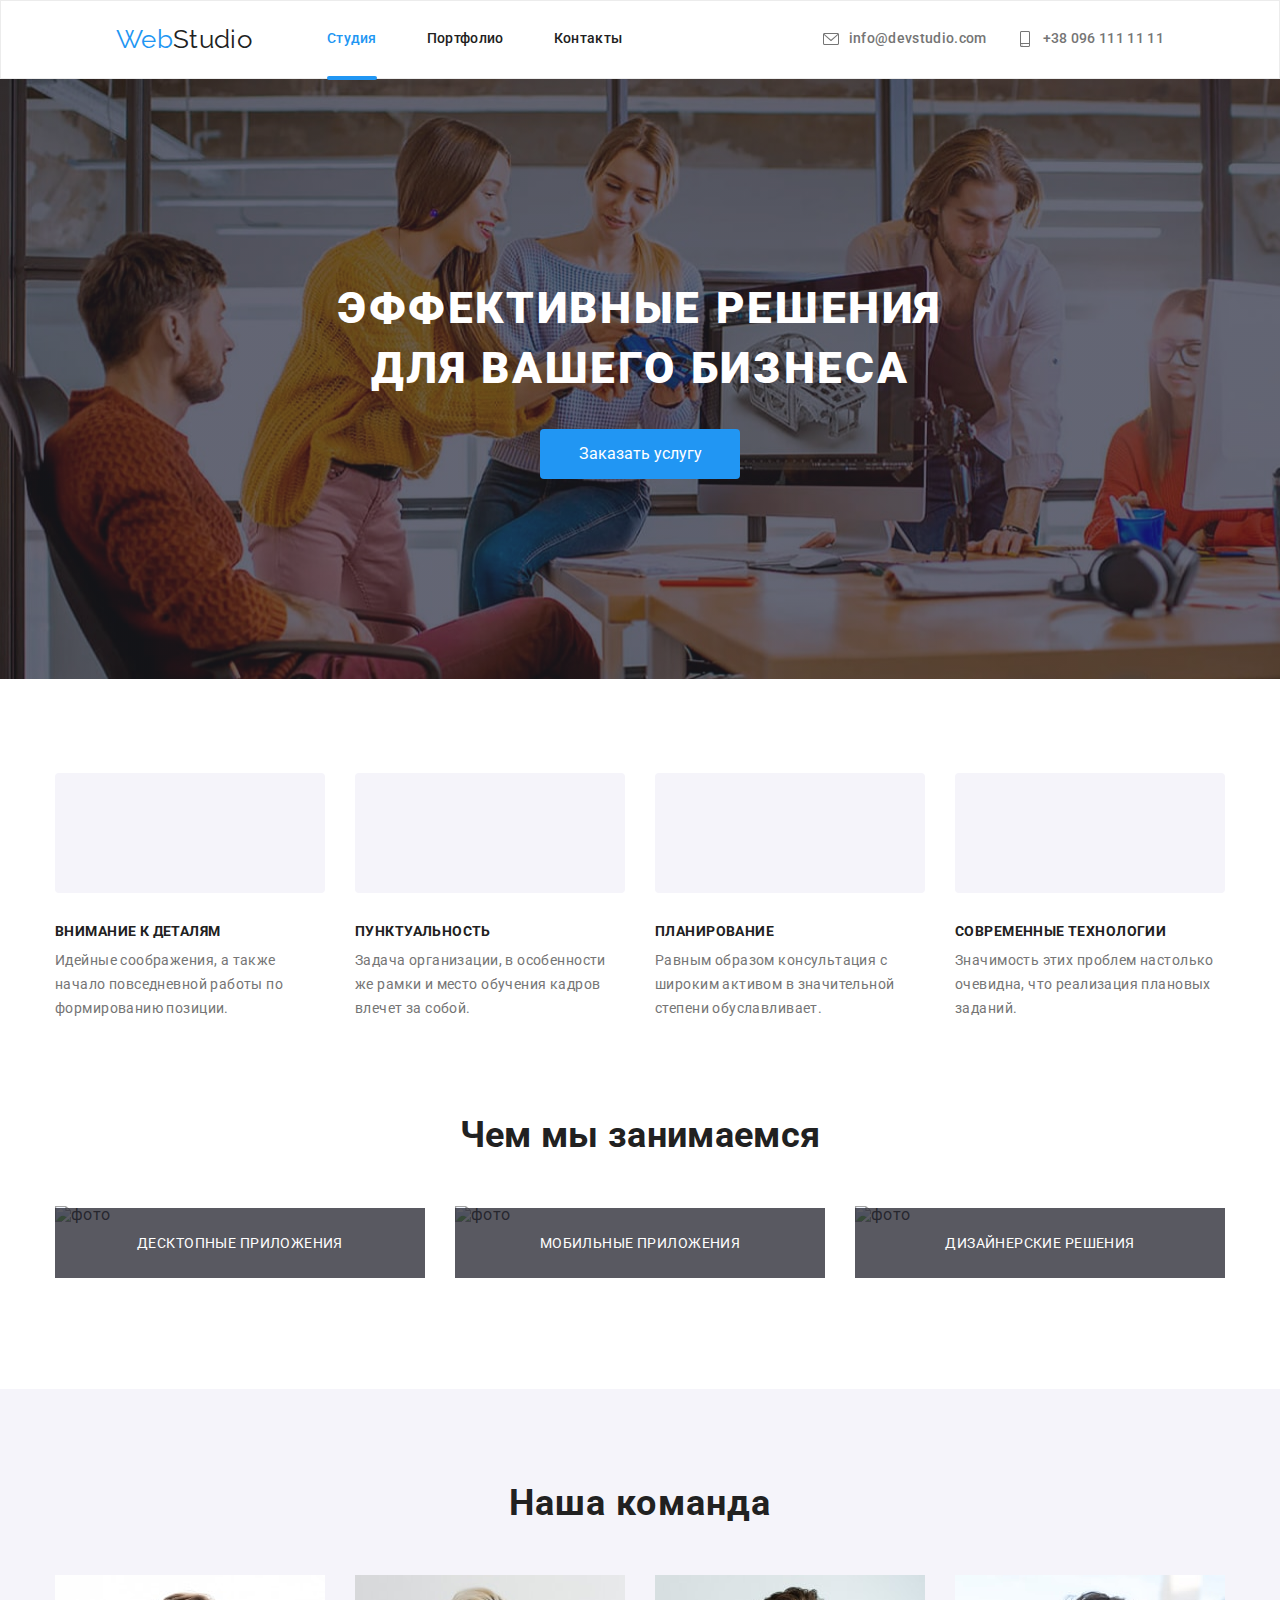
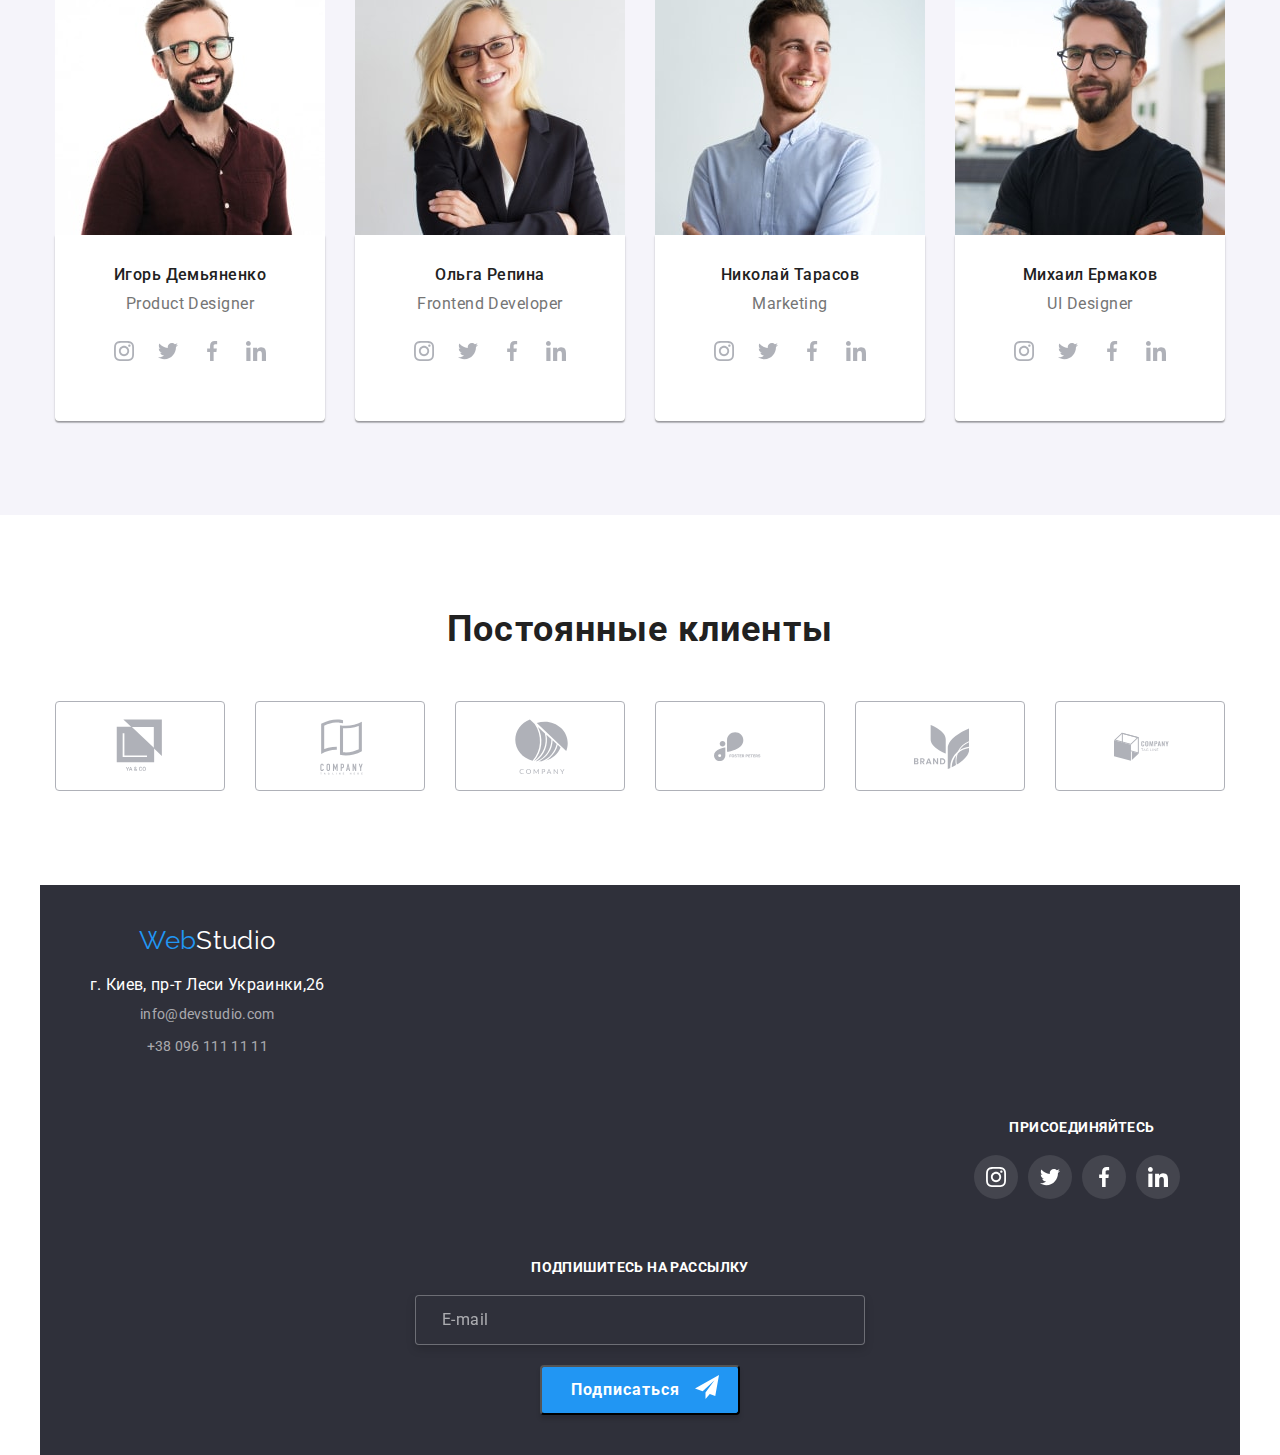
==== commit b0e9c8f6: "HW-8" ====
--- a/index.html
+++ b/index.html
@@ -169,7 +169,7 @@
             <source srcset="./desk.comand.img/desktop2.jpg 1x, ./desk.comand.img/desktop2@2x.jpg 2x" media="(min-width:1200px)">
             <source srcset="./tab.comand.img/tablet2.jpg 1x, ./tab.comand.img/tablet2@2x.jpg 2x" media="(min-width:768px)">
             <source srcset="./mob.comand.img/mobail2.jpg 1x, ./mob.comand.img/mobail2@2x.jpg 2x" media="(min-width:320px)">
-             <img src="img/img(1).jpg" alt="фото" width="100%" />
+             <img class="picture" src="img/img(1).jpg" alt="фото" width="100%" />
           </picture>
          
          <div class="command-box">
@@ -211,7 +211,7 @@
             <source srcset="./desk.comand.img/desktop3.jpg 1x, ./desk.comand.img/desktop3@2x.jpg 2x" media="(min-width:1200px)">
             <source srcset="./tab.comand.img/tablet3.jpg 1x, ./tab.comand.img/tablet3@2x.jpg 2x" media="(min-width:768px)">
             <source srcset="./mob.comand.img/mobail3.jpg 1x, ./mob.comand.img/mobail3@2x.jpg 2x" media="(min-width:320px)">
-              <img src="img/img(2).jpg" alt="фото" width="100%" />
+              <img class="picture" src="img/img(2).jpg" alt="фото" width="100%" />
           </picture>
            
          <div class="command-box">
--- a/css/main.min.css
+++ b/css/main.min.css
@@ -1,2 +1,2 @@
-*,*::before,*::after{box-sizing:border-box;margin:0px;padding:0px}body{font-family:Roboto, sans-serif;font-style:normal;letter-spacing:0.02em;font-style:400px;font-weight:400px}img{display:block}a{list-style:none;text-decoration:none;font-style:normal}ul{list-style:none}.section{padding-top:94px;padding-bottom:94px}.container{width:100%;padding-left:15px;padding-right:15px}@media screen and (min-width: 480px){.container{max-width:480px;margin:0px auto}}@media screen and (min-width: 768px){.container{max-width:768px;margin:0 auto}}@media screen and (min-width: 1200px){.container{max-width:1200px;margin:0 auto}}.visually-hidden{position:absolute !important;clip:rect(1px 1px 1px 1px);clip:rect(1px, 1px, 1px, 1px);padding:0 !important;border:0 !important;height:1px !important;width:1px !important;overflow:hidden}:root{--primary-text-color: #212121;--title-text-color: #757575;--logo-site-nav-color: #2196f3;--white-text-color: #ffffff}.button-header{display:inline-flex;border:none;background-color:transparent}@media screen and (min-width: 768px){.button-header{display:none}}.button-header .icon-cross{display:none}.button-header.is-open .icon-cross{display:block}.button-header.is-open .icon-menu{display:none}.icon-cross{border:none}.icon-cross:hover,.icon-cross:focus{fill:#2196f3}.icon-menu{border:none}.icon-menu:hover,.icon-menu:focus{fill:#2196f3}@media screen and (max-width: 767px){.menu-nav-container{padding:60px 0;background:#ffffff;justify-content:center;display:none;position:absolute;width:100%;min-height:400px;left:0px;top:100%;z-index:5}.menu-nav-container .site-nav{margin:0 auto;justify-content:center;flex-direction:column}.menu-nav-container .site-nav .item{margin:0 auto;margin-bottom:40px}.menu-nav-container .site-nav .list{margin:0 auto;justify-content:center}.menu-nav-container .link-address{font-size:18px;line-height:1.666;margin-right:0;margin-bottom:16px}.menu-nav-container .site-nav .item+.item{margin-left:0%}.menu-nav-container .site-nav .current::after{width:100%;height:4px;bottom:-50%;background:#2196f3;border-radius:2px}.menu-nav-container .site-nav .link{margin:0 auto}}.menu-nav-container .menu-nav-container.is-open{display:block}@media screen and (min-width: 767px){.menu-nav-container{display:flex}}.list-contacts{display:flex;align-items:center;align-self:center;transition:all 250ms cubic-bezier(0.4, 0, 0.2, 1)}.list-contacts:hover,.list-contacts:focus{fill:var(--logo-site-nav-color)}.nav-decoration-list-svg{fill:#757575;margin-right:10px;width:16px;height:16px}.site-nav .list-contacts+.list-contacts{margin-left:50px}.link-address:hover .nav-decoration-list-svg,.nav-decoration-list-svg:focus{fill:var(--logo-site-nav-color)}.page-header{align-items:center;position:relative;display:flex;justify-content:center;text-align:end;padding-top:23px;padding-bottom:23px;background-color:var(--white-text-color);border:1px solid #ececec}.logo{text-align:center;margin-left:15px;color:var(--logo-site-nav-color);font-family:Raleway;font-size:26px;line-height:1.19;text-decoration:none}.list{margin:0px;padding:0px}.accent{color:var(--primary-text-color);font-family:Raleway}.accent-footer{color:var(--white-text-color)}.site-nav{display:flex;margin-left:93px}.main-nav{display:flex;align-items:center}.site-nav .item+.item{margin-left:50px}.site-nav .link{display:flex;position:relative;color:var(--primary-text-color);font-weight:500;font-size:14px;line-height:1.14;font-style:400px;text-decoration:none;transition:all 250ms cubic-bezier(0.4, 0, 0.2, 1)}.site-nav .current::after{content:"";display:block;width:100%;height:4px;border-radius:2px;background-color:#2196f3;position:absolute;left:0;bottom:-210%;opacity:1;transition:all 250ms cubic-bezier(0.4, 0, 0.2, 1)}.site-nav .current::after{opacity:1;color:var(--logo-site-nav-color)}.second-nav{display:flex;margin-left:auto}.link-address{display:flex;align-items:center;margin-right:30px;font-weight:500;font-size:14px;line-height:1.14;color:var(--title-text-color);transition:all 250ms cubic-bezier(0.4, 0, 0.2, 1)}.link-address:hover,.link-address:focus{color:var(--logo-site-nav-color)}.site-nav .link:hover,.site-nav .link:focus{color:var(--logo-site-nav-color)}.site-nav .link.current{color:var(--logo-site-nav-color)}.site-nav .list{display:none}.hero{padding-top:118px;padding-bottom:118px;background-image:linear-gradient(rgba(47,48,58,0.4), rgba(47,48,58,0.4)),url(../hero.img/bg-mobail.jpg);background-repeat:no-repeat;background-color:var(--title-text-color);background-size:cover;text-align:center}.hero-title{margin-bottom:30px;font-weight:900;color:var(--white-text-color);text-align:center;letter-spacing:0.06em;text-transform:uppercase}.button{border:1px solid transparent;border-radius:4px;padding:10px 32px;min-width:200px;height:50px;text-align:center;color:var(--white-text-color);background-color:var(--logo-site-nav-color);font-family:inherit;font-size:16px;line-height:1.2;transition:all 250ms cubic-bezier(0.4, 0, 0.2, 1);cursor:pointer}@media screen and (min-device-pixel-ratio: 2) and (min-width: 320px), screen and (min-resolution: 192dpi) and (min-width: 320px), screen and (min-resolution: 2dppx) and (min-width: 320px){.hero{background-image:linear-gradient(rgba(47,48,58,0.4), rgba(47,48,58,0.4)),url("../hero.img/bg-mobail@2x.jpg")}}@media screen and (min-width: 480px){.hero-title{font-size:26px;line-height:1.615}}@media screen and (min-width: 768px){.hero{background-image:linear-gradient(rgba(47,48,58,0.4), rgba(47,48,58,0.4)),url(../hero.img/bg-tablet.jpg)}}@media screen and (min-device-pixel-ratio: 2) and (min-width: 480px), screen and (min-resolution: 192dpi) and (min-width: 480px), screen and (min-resolution: 2dppx) and (min-width: 480px){.hero{background-image:linear-gradient(rgba(47,48,58,0.4), rgba(47,48,58,0.4)),url("../hero.img/bj-tablet@2x.jpg")}}@media screen and (min-width: 1200px){.hero{background-image:linear-gradient(rgba(47,48,58,0.4), rgba(47,48,58,0.4)),url(../hero.img/bg-desktop.jpg);padding-top:200px;padding-bottom:200px}.hero-title{font-size:44px;line-height:1.36}}@media screen and (min-device-pixel-ratio: 2) and (min-width: 1200px), screen and (min-resolution: 192dpi) and (min-width: 1200px), screen and (min-resolution: 2dppx) and (min-width: 1200px){.hero{background-image:linear-gradient(rgba(47,48,58,0.4), rgba(47,48,58,0.4)),url("../hero.img/bg-desktop@2x.jpg")}}.section-proposition{background-color:var(--white-text-color);padding-bottom:60px;padding-top:60px}.proposition-list{margin-top:0px;margin-bottom:0px;padding-left:0px;list-style:none}.proposition-item::before{margin-left:0px;margin-right:0px;margin-bottom:30px;background:#f5f4fa;border-radius:4px;height:120px;max-width:450px;display:block;content:"";background-repeat:no-repeat;background-size:70px 70px;background-position:center}.proposition-title-list{margin-top:0px;margin-bottom:10px;max-width:450px;font-family:Roboto;font-style:normal;font-weight:bold;font-size:14px;line-height:1.142;letter-spacing:0.03em;text-transform:uppercase;text-align:center;color:var(--primary-text-color)}.proposition-text{max-width:450px;margin-top:0px;margin-bottom:30px;font-style:400px;font-weight:400px;font-size:14px;line-height:1.714;letter-spacing:0.03em;color:#757575}@media screen and (min-width: 480px){.proposition-title-list{text-align:center}}@media screen and (min-width: 768px){.proposition-list{display:flex;justify-content:space-between;flex-wrap:wrap}.proposition-item::before{max-width:354px}.proposition-title-list{display:flex;justify-content:space-between;max-width:354px}.proposition-text{max-width:354px}}@media screen and (min-width: 1200px){.section-proposition{background-color:var(--white-text-color);padding-bottom:94px;padding-top:94px}.proposition-item::before{max-width:270px}.proposition-title-list{max-width:270px}.proposition-item::before{max-width:270px}.proposition-text{max-width:270px;margin-bottom:0%}}.proposition-item-antenna::before{background-image:url("../svg.img/antenna.svg")}.proposition-item-clock::before{background-image:url("../svg.img/clock.svg")}.proposition-item-diagram::before{background-image:url("../svg.img/diagram.svg")}.proposition-item-astronaut::before{background-image:url("../svg.img/astronaut.svg")}.section-activity{background:#ffffff;padding-bottom:94px;display:none}.activity-list{display:flex;margin-top:0px;margin-bottom:0px;padding-left:0px}.activity-list-conteiner{position:relative;bottom:19%;left:0;display:flex;justify-content:center;max-width:370px;min-height:70px;background:rgba(47,48,58,0.8)}.activity-list .item{width:370px;margin-right:30px}.activity-list .item:nth-child(3){margin:0px}.activity-title{display:block;color:var(--primary-text-color);font-family:Roboto;font-style:400px;font-size:36px;line-height:1.16;text-align:center;margin-top:0%;margin-bottom:50px;padding-bottom:0px}.activity-title-list{font-style:400px;font-size:14px;line-height:1.14;text-transform:uppercase;color:var(--primary-text-color);margin-top:0%;margin-bottom:10px}.activity-title-list .text{font-style:400px;font-weight:400px;font-size:14px;line-height:1.71;color:var(--title-text-color);margin-top:0%;margin-bottom:10px}.activity-list-text{padding-bottom:27px;padding-top:27px;font-weight:700px;font-size:14px;line-height:1.142;text-align:center;letter-spacing:0.03em;text-transform:uppercase;color:#ffffff}@media screen and (min-width: 1200px){.section-activity{display:block}}.social-list{display:flex;content:"";margin-bottom:30px;align-items:center;justify-content:center}.social-list-svg{justify-content:space-between;align-items:center;fill:#afb1b8;width:20px;height:20px;transition:all 250ms cubic-bezier(0.4, 0, 0.2, 1)}.social-list-link{display:flex;justify-content:center;align-items:center;width:44px;height:44px;border-radius:50%;background-color:#ffffff;transition:all 250ms cubic-bezier(0.4, 0, 0.2, 1)}.social-list-link:hover,.social-list-link:focus{background-color:var(--logo-site-nav-color)}.social-list-link:hover .social-list-svg,.social-list-link:focus .social-list-svg{fill:#ffffff}.section-command{padding-bottom:60px;padding-top:60px;background:#f5f4fa}.command-box{width:100%;box-sizing:border-box;padding:30px 32px;box-shadow:0px 1px 3px rgba(0,0,0,0.12),0px 1px 1px rgba(0,0,0,0.14),0px 2px 1px rgba(0,0,0,0.2);border-radius:0px 0px 4px 4px}.command-list{margin-top:0px;margin-bottom:0px;padding-left:0px}.command-list .item{margin-bottom:30px;background:#ffffff}.command-list .item:last-child{margin-bottom:0%}.command-title{margin-top:0px;margin-bottom:50px;font-weight:bold;font-size:36px;line-height:1.166;text-align:center;letter-spacing:0.03em;color:var(--primary-text-color)}.command-title-name{margin-bottom:10px;font-weight:500;font-size:16px;line-height:1.187;text-align:center;letter-spacing:0.03em;color:var(--primary-text-color)}.command-title-text{margin-bottom:16px;font-size:16px;line-height:1.187;text-align:center;letter-spacing:0.03em;color:var(--title-text-color)}@media screen and (min-width: 480px){.command-box{width:100%}.command-title{font-size:28px;line-height:1.178}}@media screen and (min-width: 768px){.command-list{display:flex;justify-content:space-between;flex-wrap:wrap}.command-list .item:nth-last-child(-n+2){margin-bottom:0%}.command-box{width:100%}}@media screen and (min-width: 1200px){.section-command{padding-bottom:94px;padding-top:94px}.command-box{height:186px;width:100%}.command-title{font-size:36px;line-height:1.166}.command-list .item{margin-bottom:0%}}.customers-list-link{display:flex;justify-content:center;text-align:center;width:100%;height:90px;box-sizing:border-box;border-radius:4px;transition:all 250ms cubic-bezier(0.4, 0, 0.2, 1)}.customers-list-link:hover,.customers-list-link:focus{border-color:var(--logo-site-nav-color);border-radius:4px}.customers-svg{margin:0%;display:flex;justify-content:center;align-content:center;align-items:center;fill:#afb1b8;max-width:55px;min-height:55px;transition:all 250ms cubic-bezier(0.4, 0, 0.2, 1)}.customers-svg:hover,.customers-svg:focus{fill:#2196f3;border:#afb1b8}.customers-list-link:hover .customers-svg,.customers-list-link:focus .customers-svg{fill:var(--logo-site-nav-color);border-color:var(--logo-site-nav-color)}.section-customers{display:flex;padding-top:94px;padding-bottom:94px;background:#ffffff}.customers-list{display:flex;flex-wrap:wrap;content:"";justify-content:space-between;align-items:center;box-sizing:border-box}.customers-title{margin-top:0%;margin-bottom:50px;font-weight:bold;font-size:28px;line-height:1.178;text-align:center;letter-spacing:0.03em;color:var(--primary-text-color)}.customers-item{margin-bottom:30px;text-align:center;border:1px solid #afb1b8;box-sizing:border-box;border-radius:4px;fill:#afb1b8;height:90px;width:48%;content:"";transition:all 250ms cubic-bezier(0.4, 0, 0.2, 1)}.customers-item:hover,.customers-item:focus{fill:#2196f3}.customers-item:nth-last-child(-n+2){margin-bottom:0%}@media screen and (min-width: 768px){.customers-list-link{height:90px;width:226px}.customers-item{height:90px;width:226px}.customers-item:nth-last-child(-n+3){margin-bottom:0%}}@media screen and (min-width: 1200px){.customers-list{flex-wrap:nowrap}.customers-list-link{height:90px;max-width:170px}.customers-title{font-size:36px;line-height:1.166}.customers-item{margin-bottom:0%;height:90px;max-width:170px}}.footer-social-list-item{display:flex;justify-content:center;flex-direction:column;margin-right:10px}.social-icon{flex-wrap:wrap;box-sizing:border-box;justify-content:center;align-items:center}.join{margin-bottom:20px;display:flex;justify-content:center;align-content:center;font-weight:bold;font-size:14px;line-height:1.142;letter-spacing:0.03em;text-transform:uppercase;color:#ffffff}.footer-social-list{display:flex;justify-content:center;margin-top:0px;margin-bottom:60px;padding-left:0px;list-style:none;content:"";align-items:center}.footer-social-list-svg{display:flex;align-items:center;fill:#ffffff;width:20px;height:20px}.footer-social-list-link{display:flex;justify-content:center;align-items:center;width:44px;height:44px;border-radius:50%;background-color:rgba(255,255,255,0.1);transition:all 250ms cubic-bezier(0.4, 0, 0.2, 1)}.footer-social-list-link:hover,.footer-social-list-link:focus{background-color:var(--logo-site-nav-color)}.footer-social-list-link:hover .social-list-svg,.footer-social-list-link:focus .social-list-svg{fill:#ffffff}.mein-footer{display:flex;justify-content:center}.footer{background-color:#2f303a;padding-top:40px;padding-bottom:40px}.footer-address::after{display:flex;flex-direction:column;font-style:normal}.logo-footer{display:flex;justify-content:center;margin-bottom:20px;color:var(--logo-site-nav-color);font-family:Raleway;font-size:26px;line-height:1.19;text-decoration:none}.accent-footer{justify-content:center;color:var(--white-text-color)}.city{display:flex;justify-content:center;list-style:none;text-decoration:none;font-style:normal;margin-bottom:9px;color:var(--white-text-color)}.citi-mail{display:flex;justify-content:center;list-style:none;text-decoration:none;font-style:normal;margin-bottom:8px;color:rgba(255,255,255,0.6);font-weight:normal;font-size:14px;line-height:1.7;font-family:Roboto, sans-serif;transition:all 250ms cubic-bezier(0.4, 0, 0.2, 1)}.citi-mail:hover,.citi-mail:focus{color:var(--logo-site-nav-color)}.citi-tel{list-style:none;text-decoration:none;font-style:normal;display:flex;justify-content:center;margin-top:0px;margin-bottom:60px;padding:0px;color:rgba(255,255,255,0.6);font-weight:normal;font-size:14px;line-height:1.7;font-family:Roboto;transition:all 250ms cubic-bezier(0.4, 0, 0.2, 1)}.citi-tel:hover,.citi-tel:focus{color:var(--logo-site-nav-color)}.footer-form{display:flex;justify-content:center;flex-direction:column}.footer-form-title{display:flex;justify-content:center;margin-bottom:20px;font-weight:bold;font-size:14px;line-height:1.142;letter-spacing:0.03em;text-transform:uppercase;color:#ffffff}.footer-form-mail{display:flex;justify-content:center;outline:none;height:50px;color:rgba(255,255,255,0.6);border:1px solid rgba(255,255,255,0.3);box-sizing:border-box;filter:drop-shadow(0px 4px 4px rgba(0,0,0,0.15));border-radius:4px;background:#2f303a;margin-bottom:20px;padding-left:20px}.footer-form-svg{position:absolute;left:78%;bottom:30%;height:24px;width:24px;fill:#ffffff;border-radius:0px}.footer-form-button{margin:0 auto;position:relative;text-align:start;font-weight:bold;font-size:16px;line-height:1.875;padding-left:29px;letter-spacing:0.06em;color:#ffffff;width:200px;height:50px;background:#2196f3;box-shadow:0px 4px 4px rgba(0,0,0,0.15);border-radius:4px}.footer-form-input{display:flex;justify-content:center;flex-direction:column}.footer-form-mail::placeholder{width:47px;height:20px;padding-left:6px;font-size:16px;line-height:1.25;letter-spacing:0.03em;color:rgba(255,255,255,0.6)}@media screen and (min-width: 768px){.footer{padding:40px 50px}.container-footer{float:left}.social-icon{float:right}.footer-subscribe{clear:both}.footer-form-mail{margin:0 auto 20px;width:450px}}@media screen and (min-width: 1200px){.footer{padding-top:40px;padding-bottom:40px}.container-footer,.social-icon,.footer-subscribe{clear:both;display:flex;flex-direction:column}.footer-form-mail{margin:0 auto 20px;width:450px}.container .footer{flex-direction:row;display:flex}.footer-form{display:flex;flex-direction:row}}.backdrop{position:fixed;top:0;left:0;width:100%;height:100%;background-color:rgba(0,0,0,0.2);transition:all 250ms cubic-bezier(0.4, 0, 0.2, 1)}.modal{position:absolute;top:50%;left:50%;width:90%;min-height:609px;transform:translate(-50%, -50%);background-color:#ffffff;box-shadow:0px 1px 3px rgba(0,0,0,0.12),0px 1px 1px rgba(0,0,0,0.14),0px 2px 1px rgba(0,0,0,0.2);border-radius:4px;padding:40px}.modal-close-btn{position:absolute;top:8px;right:8px;width:30px;height:30px;border-radius:50%;background-color:#ffffff;border:1px solid rgba(0,0,0,0.1);cursor:pointer;padding:0px}.modal-close-btn:hover{fill:#2196f3}.svg-vecktor{width:11px;height:11px;color:#000}.is-hidden{opacity:0;visibility:hidden;pointer-events:none}@media screen and (min-width: 768px){.modal{width:450px;height:609px}}@media screen and (min-width: 1200px){.modal{width:528px;min-height:581px}}.modal-form{display:flex;flex-direction:column}.modal-form-title{margin-bottom:12px;font-weight:900px;font-size:20px;line-height:23px;text-align:center;letter-spacing:0.03em;color:#212121}.modal-form-input{display:block;height:40px;width:100%;padding-left:40px;margin-bottom:10px;border:1px solid rgba(33,33,33,0.2);box-sizing:border-box;border-radius:4px;transition:all 250ms cubic-bezier(0.4, 0, 0.2, 1)}.modal-form-input:focus,.modal-form-input:hover{outline:none;border:1px solid #2196F3}.modal-form-wraper{display:block;position:relative}.modal-form-label{display:block;font-size:12px;line-height:14px;letter-spacing:0.01em;color:#757575}.user-name-messege{width:100%;height:120px;border:1px solid rgba(33,33,33,0.2);box-sizing:border-box;border-radius:4px;resize:none;padding:12px 16px;margin-bottom:10px}.user-name-messege:focus,.user-name-messege:hover{outline:none;border:1px solid #2196f3}.user-name-messege::placeholder{color:rgba(117,117,117,0.5)}.modal-form-svg{display:block;position:absolute;width:18px;height:18px;left:15px;top:50%;transform:translatey(-50%);fill:#212121}.modal-form-input:focus+.modal-form-svg{fill:#2196f3}.modal-form-policy-label{position:relative;display:flex;align-items:center;font-size:12px;line-height:1.714;letter-spacing:0.03em;color:#757575;margin-bottom:30px}.modal-form-policy-label::before{height:16px;width:16px;content:"";border:2px solid #212121;border-radius:2px;margin-right:7px}.policy-form{display:flex;color:#2196f3;list-style:square;text-decoration-line:underline;margin-left:5px}.modal-form-svg-polycy{display:block;position:absolute;width:18px;height:18px;left:-27px;top:50%;transform:translatey(-50%);fill:#2196f3}.modal-form-policy:checked+.modal-form-policy-label::before{background-image:url(../svg.img/check.svg);border:none}.modal-form-button{margin:auto;width:200px;height:50px;background:#2196f3;box-shadow:0px 4px 4px rgba(0,0,0,0.15);border-radius:4px;border-color:#2196f3;font-weight:bold;font-size:16px;line-height:1.875;letter-spacing:0.06em;color:#ffffff;outline:none}@media screen and (min-width: 1200px){.modal-form-policy-label{font-size:14px;line-height:1.714}}
+*,*::before,*::after{box-sizing:border-box;margin:0px;padding:0px}body{font-family:Roboto, sans-serif;font-style:normal;letter-spacing:0.02em;font-style:400px;font-weight:400px}img{display:block}a{list-style:none;text-decoration:none;font-style:normal}ul{list-style:none}.section{padding-top:94px;padding-bottom:94px}.container{width:100%;padding-left:15px;padding-right:15px}@media screen and (min-width: 480px){.container{max-width:480px;margin:0px auto}}@media screen and (min-width: 768px){.container{max-width:768px;margin:0 auto}}@media screen and (min-width: 1200px){.container{max-width:1200px;margin:0 auto}}.visually-hidden{position:absolute !important;clip:rect(1px 1px 1px 1px);clip:rect(1px, 1px, 1px, 1px);padding:0 !important;border:0 !important;height:1px !important;width:1px !important;overflow:hidden}:root{--primary-text-color: #212121;--title-text-color: #757575;--logo-site-nav-color: #2196f3;--white-text-color: #ffffff}.button-header{display:inline-flex;border:none;background-color:transparent}@media screen and (min-width: 768px){.button-header{display:none}}.button-header .icon-cross{display:none}.button-header.is-open .icon-cross{display:block}.button-header.is-open .icon-menu{display:none}.icon-cross{border:none}.icon-cross:hover,.icon-cross:focus{fill:#2196f3}.icon-menu{border:none}.icon-menu:hover,.icon-menu:focus{fill:#2196f3}.menu-nav-container.is-open{display:block}@media screen and (max-width: 767px){.menu-nav-container{padding:60px 0;background:#ffffff;justify-content:center;display:none;position:absolute;width:100%;min-height:400px;left:0px;top:100%;z-index:5}.menu-nav-container .site-nav{margin:0 auto;justify-content:center;flex-direction:column}.menu-nav-container .site-nav .item{margin:0 auto;margin-bottom:40px}.menu-nav-container .site-nav .list{margin:0 auto;justify-content:center}.menu-nav-container .link-address{font-size:18px;line-height:1.666;margin-right:0;margin-bottom:16px}.menu-nav-container .site-nav .item+.item{margin-left:0%}.menu-nav-container .site-nav .current::after{width:100%;height:4px;bottom:-50%;background:#2196f3;border-radius:2px}.menu-nav-container .site-nav .link{margin:0 auto}}@media screen and (min-width: 767px){.menu-nav-container{display:flex}}@media screen and (max-width: 768px) and (max-width: 1999px){.site-nav .link{margin:0}.link-address{margin-right:0;margin-bottom:10px}.second-nav .list{display:flex;flex-direction:column}}.list-contacts{display:flex;align-items:center;align-self:center;transition:all 250ms cubic-bezier(0.4, 0, 0.2, 1)}.list-contacts:hover,.list-contacts:focus{fill:var(--logo-site-nav-color)}.nav-decoration-list-svg{fill:#757575;margin-right:10px;width:16px;height:16px}.site-nav .list-contacts+.list-contacts{margin-left:50px}.link-address:hover .nav-decoration-list-svg,.nav-decoration-list-svg:focus{fill:var(--logo-site-nav-color)}.page-header{align-items:center;position:relative;display:flex;justify-content:center;text-align:end;padding-top:23px;padding-bottom:23px;background-color:var(--white-text-color);border:1px solid #ececec}.logo{text-align:center;margin-left:15px;color:var(--logo-site-nav-color);font-family:Raleway;font-size:26px;line-height:1.19;text-decoration:none}.list{margin:0px;padding:0px}.accent{color:var(--primary-text-color);font-family:Raleway}.accent-footer{color:var(--white-text-color)}.site-nav{display:flex;margin-left:60px}.main-nav{display:flex;align-items:center}.site-nav .item+.item{margin-left:50px}.site-nav .link{display:flex;position:relative;color:var(--primary-text-color);font-weight:500;font-size:14px;line-height:1.14;font-style:400px;text-decoration:none;transition:all 250ms cubic-bezier(0.4, 0, 0.2, 1)}.site-nav .current::after{content:"";display:block;width:100%;height:4px;border-radius:2px;background-color:#2196f3;position:absolute;left:0;bottom:-286%;opacity:1;transition:all 250ms cubic-bezier(0.4, 0, 0.2, 1)}.site-nav .current::after{opacity:1;color:var(--logo-site-nav-color)}.second-nav{display:flex;margin-left:auto}.link-address{display:flex;align-items:center;font-weight:500;font-size:14px;line-height:1.14;color:var(--title-text-color);transition:all 250ms cubic-bezier(0.4, 0, 0.2, 1)}.link-address:hover,.link-address:focus{color:var(--logo-site-nav-color)}.site-nav .link:hover,.site-nav .link:focus{color:var(--logo-site-nav-color)}.site-nav .link.current{color:var(--logo-site-nav-color)}.site-nav .list{display:none}@media screen and (min-width: 1200px){.link-address{margin-left:30px}.page-header{padding-left:100px;padding-right:100px}.site-nav .current::after{width:100%;height:4px;bottom:-207%}}.hero{padding-top:118px;padding-bottom:118px;background-image:linear-gradient(rgba(47,48,58,0.4), rgba(47,48,58,0.4)),url(../hero.img/bg-mobail.jpg);background-repeat:no-repeat;background-color:var(--title-text-color);background-size:cover;text-align:center}.hero-title{margin-bottom:30px;font-weight:900;color:var(--white-text-color);text-align:center;letter-spacing:0.06em;text-transform:uppercase}.button{border:1px solid transparent;border-radius:4px;padding:10px 32px;min-width:200px;height:50px;text-align:center;color:var(--white-text-color);background-color:var(--logo-site-nav-color);font-family:inherit;font-size:16px;line-height:1.2;transition:all 250ms cubic-bezier(0.4, 0, 0.2, 1);cursor:pointer}@media screen and (min-device-pixel-ratio: 2) and (min-width: 320px), screen and (min-resolution: 192dpi) and (min-width: 320px), screen and (min-resolution: 2dppx) and (min-width: 320px){.hero{background-image:linear-gradient(rgba(47,48,58,0.4), rgba(47,48,58,0.4)),url("../hero.img/bg-mobail@2x.jpg")}}@media screen and (min-width: 480px){.hero-title{font-size:26px;line-height:1.615}}@media screen and (min-width: 768px){.hero{background-image:linear-gradient(rgba(47,48,58,0.4), rgba(47,48,58,0.4)),url(../hero.img/bg-tablet.jpg)}}@media screen and (min-device-pixel-ratio: 2) and (min-width: 480px), screen and (min-resolution: 192dpi) and (min-width: 480px), screen and (min-resolution: 2dppx) and (min-width: 480px){.hero{background-image:linear-gradient(rgba(47,48,58,0.4), rgba(47,48,58,0.4)),url("../hero.img/bj-tablet@2x.jpg")}}@media screen and (min-width: 1200px){.hero{background-image:linear-gradient(rgba(47,48,58,0.4), rgba(47,48,58,0.4)),url(../hero.img/bg-desktop.jpg);padding-top:200px;padding-bottom:200px}.hero-title{font-size:44px;line-height:1.36}}@media screen and (min-device-pixel-ratio: 2) and (min-width: 1200px), screen and (min-resolution: 192dpi) and (min-width: 1200px), screen and (min-resolution: 2dppx) and (min-width: 1200px){.hero{background-image:linear-gradient(rgba(47,48,58,0.4), rgba(47,48,58,0.4)),url("../hero.img/bg-desktop@2x.jpg")}}.section-proposition{background-color:var(--white-text-color);padding-bottom:60px;padding-top:60px}.proposition-list{margin-top:0px;margin-bottom:0px;padding-left:0px;list-style:none}.proposition-item::before{margin-left:0px;margin-right:0px;margin-bottom:30px;background:#f5f4fa;border-radius:4px;height:120px;max-width:450px;display:block;content:"";background-repeat:no-repeat;background-size:70px 70px;background-position:center}.proposition-title-list{margin-top:0px;margin-bottom:10px;max-width:450px;font-family:Roboto;font-style:normal;font-weight:bold;font-size:14px;line-height:1.142;letter-spacing:0.03em;text-transform:uppercase;text-align:center;color:var(--primary-text-color)}.proposition-text{max-width:450px;margin-top:0px;margin-bottom:30px;font-style:400px;font-weight:400px;font-size:14px;line-height:1.714;letter-spacing:0.03em;color:#757575}@media screen and (min-width: 480px){.proposition-title-list{text-align:center}}@media screen and (min-width: 768px){.proposition-list{display:flex;justify-content:space-between;flex-wrap:wrap}.proposition-item::before{max-width:354px}.proposition-title-list{display:flex;justify-content:space-between;max-width:354px}.proposition-text{max-width:354px}}@media screen and (min-width: 1200px){.section-proposition{background-color:var(--white-text-color);padding-bottom:94px;padding-top:94px}.proposition-item::before{max-width:270px}.proposition-title-list{max-width:270px}.proposition-item::before{max-width:270px}.proposition-text{max-width:270px;margin-bottom:0%}}.proposition-item-antenna::before{background-image:url("../svg.img/antenna.svg")}.proposition-item-clock::before{background-image:url("../svg.img/clock.svg")}.proposition-item-diagram::before{background-image:url("../svg.img/diagram.svg")}.proposition-item-astronaut::before{background-image:url("../svg.img/astronaut.svg")}.section-activity{background:#ffffff;padding-bottom:94px;display:none}.activity-list{display:flex;margin-top:0px;margin-bottom:0px;padding-left:0px}.activity-list-conteiner{position:relative;bottom:19%;left:0;display:flex;justify-content:center;max-width:370px;min-height:70px;background:rgba(47,48,58,0.8)}.activity-list .item{width:370px;margin-right:30px}.activity-list .item:nth-child(3){margin:0px}.activity-title{display:block;color:var(--primary-text-color);font-family:Roboto;font-style:400px;font-size:36px;line-height:1.16;text-align:center;margin-top:0%;margin-bottom:50px;padding-bottom:0px}.activity-title-list{font-style:400px;font-size:14px;line-height:1.14;text-transform:uppercase;color:var(--primary-text-color);margin-top:0%;margin-bottom:10px}.activity-title-list .text{font-style:400px;font-weight:400px;font-size:14px;line-height:1.71;color:var(--title-text-color);margin-top:0%;margin-bottom:10px}.activity-list-text{padding-bottom:27px;padding-top:27px;font-weight:700px;font-size:14px;line-height:1.142;text-align:center;letter-spacing:0.03em;text-transform:uppercase;color:#ffffff}@media screen and (min-width: 1200px){.section-activity{display:block}}.social-list{display:flex;content:"";margin-bottom:30px;align-items:center;justify-content:center}.social-list-svg{justify-content:space-between;align-items:center;fill:#afb1b8;width:20px;height:20px;transition:all 250ms cubic-bezier(0.4, 0, 0.2, 1)}.social-list-link{display:flex;justify-content:center;align-items:center;width:44px;height:44px;border-radius:50%;background-color:#ffffff;transition:all 250ms cubic-bezier(0.4, 0, 0.2, 1)}.social-list-link:hover,.social-list-link:focus{background-color:var(--logo-site-nav-color)}.social-list-link:hover .social-list-svg,.social-list-link:focus .social-list-svg{fill:#ffffff}.section-command{padding-bottom:60px;padding-top:60px;background:#f5f4fa}.command-box{width:100%;box-sizing:border-box;padding:30px 32px;box-shadow:0px 1px 3px rgba(0,0,0,0.12),0px 1px 1px rgba(0,0,0,0.14),0px 2px 1px rgba(0,0,0,0.2);border-radius:0px 0px 4px 4px}.command-list{margin-top:0px;margin-bottom:0px;padding-left:0px}.command-list .item{margin-bottom:30px;background:#ffffff}.command-list .item:last-child{margin-bottom:0%}.command-title{margin-top:0px;margin-bottom:50px;font-weight:bold;font-size:36px;line-height:1.166;text-align:center;letter-spacing:0.03em;color:var(--primary-text-color)}.command-title-name{margin-bottom:10px;font-weight:500;font-size:16px;line-height:1.187;text-align:center;letter-spacing:0.03em;color:var(--primary-text-color)}.command-title-text{margin-bottom:16px;font-size:16px;line-height:1.187;text-align:center;letter-spacing:0.03em;color:var(--title-text-color)}@media screen and (min-width: 480px){.command-box{width:100%}.command-title{font-size:28px;line-height:1.178}}@media screen and (min-width: 768px){.command-list{display:flex;justify-content:space-between;flex-wrap:wrap}.command-list .item:nth-last-child(-n+2){margin-bottom:0%}.command-box{width:100%}}@media screen and (min-width: 1200px){.section-command{padding-bottom:94px;padding-top:94px}.command-box{height:186px;width:100%}.command-title{font-size:36px;line-height:1.166}.command-list .item{margin-bottom:0%}}.customers-list-link{display:flex;justify-content:center;text-align:center;width:100%;height:90px;box-sizing:border-box;border-radius:4px;transition:all 250ms cubic-bezier(0.4, 0, 0.2, 1)}.customers-list-link:hover,.customers-list-link:focus{border-color:var(--logo-site-nav-color);border-radius:4px}.customers-svg{margin:0%;display:flex;justify-content:center;align-content:center;align-items:center;fill:#afb1b8;max-width:55px;min-height:55px;transition:all 250ms cubic-bezier(0.4, 0, 0.2, 1)}.customers-svg:hover,.customers-svg:focus{fill:#2196f3;border:#afb1b8}.customers-list-link:hover .customers-svg,.customers-list-link:focus .customers-svg{fill:var(--logo-site-nav-color);border-color:var(--logo-site-nav-color)}.section-customers{display:flex;padding-top:94px;padding-bottom:94px;background:#ffffff}.customers-list{display:flex;flex-wrap:wrap;content:"";justify-content:space-between;align-items:center;box-sizing:border-box}.customers-title{margin-top:0%;margin-bottom:50px;font-weight:bold;font-size:28px;line-height:1.178;text-align:center;letter-spacing:0.03em;color:var(--primary-text-color)}.customers-item{margin-bottom:30px;text-align:center;border:1px solid #afb1b8;box-sizing:border-box;border-radius:4px;fill:#afb1b8;height:90px;width:48%;content:"";transition:all 250ms cubic-bezier(0.4, 0, 0.2, 1)}.customers-item:hover,.customers-item:focus{fill:#2196f3}.customers-item:nth-last-child(-n+2){margin-bottom:0%}@media screen and (min-width: 768px){.customers-list-link{height:90px;width:226px}.customers-item{height:90px;width:226px}.customers-item:nth-last-child(-n+3){margin-bottom:0%}}@media screen and (min-width: 1200px){.customers-list{flex-wrap:nowrap}.customers-list-link{height:90px;max-width:170px}.customers-title{font-size:36px;line-height:1.166}.customers-item{margin-bottom:0%;height:90px;max-width:170px}}.footer-social-list-item{display:flex;justify-content:center;flex-direction:column;margin-right:10px}.social-icon{flex-wrap:wrap;box-sizing:border-box;justify-content:center;align-items:center}.join{margin-bottom:20px;display:flex;justify-content:center;align-content:center;font-weight:bold;font-size:14px;line-height:1.142;letter-spacing:0.03em;text-transform:uppercase;color:#ffffff}.footer-social-list{display:flex;justify-content:center;margin-top:0px;margin-bottom:60px;padding-left:0px;list-style:none;content:"";align-items:center}.footer-social-list-svg{display:flex;align-items:center;fill:#ffffff;width:20px;height:20px}.footer-social-list-link{display:flex;justify-content:center;align-items:center;width:44px;height:44px;border-radius:50%;background-color:rgba(255,255,255,0.1);transition:all 250ms cubic-bezier(0.4, 0, 0.2, 1)}.footer-social-list-link:hover,.footer-social-list-link:focus{background-color:var(--logo-site-nav-color)}.footer-social-list-link:hover .social-list-svg,.footer-social-list-link:focus .social-list-svg{fill:#ffffff}.mein-footer{display:flex;justify-content:center}.footer{background-color:#2f303a;padding-top:40px;padding-bottom:40px}.footer-address::after{display:flex;flex-direction:column;font-style:normal}.logo-footer{display:flex;justify-content:center;margin-bottom:20px;color:var(--logo-site-nav-color);font-family:Raleway;font-size:26px;line-height:1.19;text-decoration:none}.accent-footer{justify-content:center;color:var(--white-text-color)}.city{display:flex;justify-content:center;list-style:none;text-decoration:none;font-style:normal;margin-bottom:9px;color:var(--white-text-color)}.citi-mail{display:flex;justify-content:center;list-style:none;text-decoration:none;font-style:normal;margin-bottom:8px;color:rgba(255,255,255,0.6);font-weight:normal;font-size:14px;line-height:1.7;font-family:Roboto, sans-serif;transition:all 250ms cubic-bezier(0.4, 0, 0.2, 1)}.citi-mail:hover,.citi-mail:focus{color:var(--logo-site-nav-color)}.citi-tel{list-style:none;text-decoration:none;font-style:normal;display:flex;justify-content:center;margin-top:0px;margin-bottom:60px;padding:0px;color:rgba(255,255,255,0.6);font-weight:normal;font-size:14px;line-height:1.7;font-family:Roboto;transition:all 250ms cubic-bezier(0.4, 0, 0.2, 1)}.citi-tel:hover,.citi-tel:focus{color:var(--logo-site-nav-color)}.footer-form{display:flex;justify-content:center;flex-direction:column}.footer-form-title{display:flex;justify-content:center;margin-bottom:20px;font-weight:bold;font-size:14px;line-height:1.142;letter-spacing:0.03em;text-transform:uppercase;color:#ffffff}.footer-form-mail{display:flex;justify-content:center;outline:none;height:50px;color:rgba(255,255,255,0.6);border:1px solid rgba(255,255,255,0.3);box-sizing:border-box;filter:drop-shadow(0px 4px 4px rgba(0,0,0,0.15));border-radius:4px;background:#2f303a;margin-bottom:20px;padding-left:20px}.footer-form-svg{position:absolute;left:78%;bottom:30%;height:24px;width:24px;fill:#ffffff;border-radius:0px}.footer-form-button{margin:0 auto;position:relative;text-align:start;font-weight:bold;font-size:16px;line-height:1.875;padding-left:29px;letter-spacing:0.06em;color:#ffffff;width:200px;height:50px;background:#2196f3;box-shadow:0px 4px 4px rgba(0,0,0,0.15);border-radius:4px}.footer-form-input{display:flex;justify-content:center;flex-direction:column}.footer-form-mail::placeholder{width:47px;height:20px;padding-left:6px;font-size:16px;line-height:1.25;letter-spacing:0.03em;color:rgba(255,255,255,0.6)}@media screen and (min-width: 768px){.footer{padding:40px 50px}.container-footer{float:left}.social-icon{float:right}.footer-subscribe{clear:both}.footer-form-mail{margin:0 auto 20px;width:450px}}@media screen and (min-width: 1200px){.footer{padding-top:40px;padding-bottom:40px}.container-footer,.social-icon,.footer-subscribe{clear:both;display:flex;flex-direction:column}.footer-form-mail{margin:0 auto 20px;width:450px}.container .footer{flex-direction:row;display:flex}.footer-form{display:flex;flex-direction:row}}.backdrop{position:fixed;top:0;left:0;width:100%;height:100%;background-color:rgba(0,0,0,0.2);transition:all 250ms cubic-bezier(0.4, 0, 0.2, 1)}.modal{position:absolute;top:50%;left:50%;width:90%;min-height:609px;transform:translate(-50%, -50%);background-color:#ffffff;box-shadow:0px 1px 3px rgba(0,0,0,0.12),0px 1px 1px rgba(0,0,0,0.14),0px 2px 1px rgba(0,0,0,0.2);border-radius:4px;padding:40px}.modal-close-btn{position:absolute;top:8px;right:8px;width:30px;height:30px;border-radius:50%;background-color:#ffffff;border:1px solid rgba(0,0,0,0.1);cursor:pointer;padding:0px}.modal-close-btn:hover{fill:#2196f3}.svg-vecktor{width:11px;height:11px;color:#000}.is-hidden{opacity:0;visibility:hidden;pointer-events:none}@media screen and (min-width: 768px){.modal{width:450px;height:609px}}@media screen and (min-width: 1200px){.modal{width:528px;min-height:581px}}.modal-form{display:flex;flex-direction:column}.modal-form-title{margin-bottom:12px;font-weight:900px;font-size:20px;line-height:23px;text-align:center;letter-spacing:0.03em;color:#212121}.modal-form-input{display:block;height:40px;width:100%;padding-left:40px;margin-bottom:10px;border:1px solid rgba(33,33,33,0.2);box-sizing:border-box;border-radius:4px;transition:all 250ms cubic-bezier(0.4, 0, 0.2, 1)}.modal-form-input:focus,.modal-form-input:hover{outline:none;border:1px solid #2196F3}.modal-form-wraper{display:block;position:relative}.modal-form-label{display:block;font-size:12px;line-height:14px;letter-spacing:0.01em;color:#757575}.user-name-messege{width:100%;height:120px;border:1px solid rgba(33,33,33,0.2);box-sizing:border-box;border-radius:4px;resize:none;padding:12px 16px;margin-bottom:10px}.user-name-messege:focus,.user-name-messege:hover{outline:none;border:1px solid #2196f3}.user-name-messege::placeholder{color:rgba(117,117,117,0.5)}.modal-form-svg{display:block;position:absolute;width:18px;height:18px;left:15px;top:50%;transform:translatey(-50%);fill:#212121}.modal-form-input:focus+.modal-form-svg{fill:#2196f3}.modal-form-policy-label{position:relative;display:flex;align-items:center;font-size:12px;line-height:1.714;letter-spacing:0.03em;color:#757575;margin-bottom:30px}.modal-form-policy-label::before{height:16px;width:16px;content:"";border:2px solid #212121;border-radius:2px;margin-right:7px}.policy-form{display:flex;color:#2196f3;list-style:square;text-decoration-line:underline;margin-left:5px}.modal-form-svg-polycy{display:block;position:absolute;width:18px;height:18px;left:-27px;top:50%;transform:translatey(-50%);fill:#2196f3}.modal-form-policy:checked+.modal-form-policy-label::before{background-image:url(../svg.img/check.svg);border:none}.modal-form-button{margin:auto;width:200px;height:50px;background:#2196f3;box-shadow:0px 4px 4px rgba(0,0,0,0.15);border-radius:4px;border-color:#2196f3;font-weight:bold;font-size:16px;line-height:1.875;letter-spacing:0.06em;color:#ffffff;outline:none}@media screen and (min-width: 1200px){.modal-form-policy-label{font-size:14px;line-height:1.714}}
 /*# sourceMappingURL=main.min.css.map */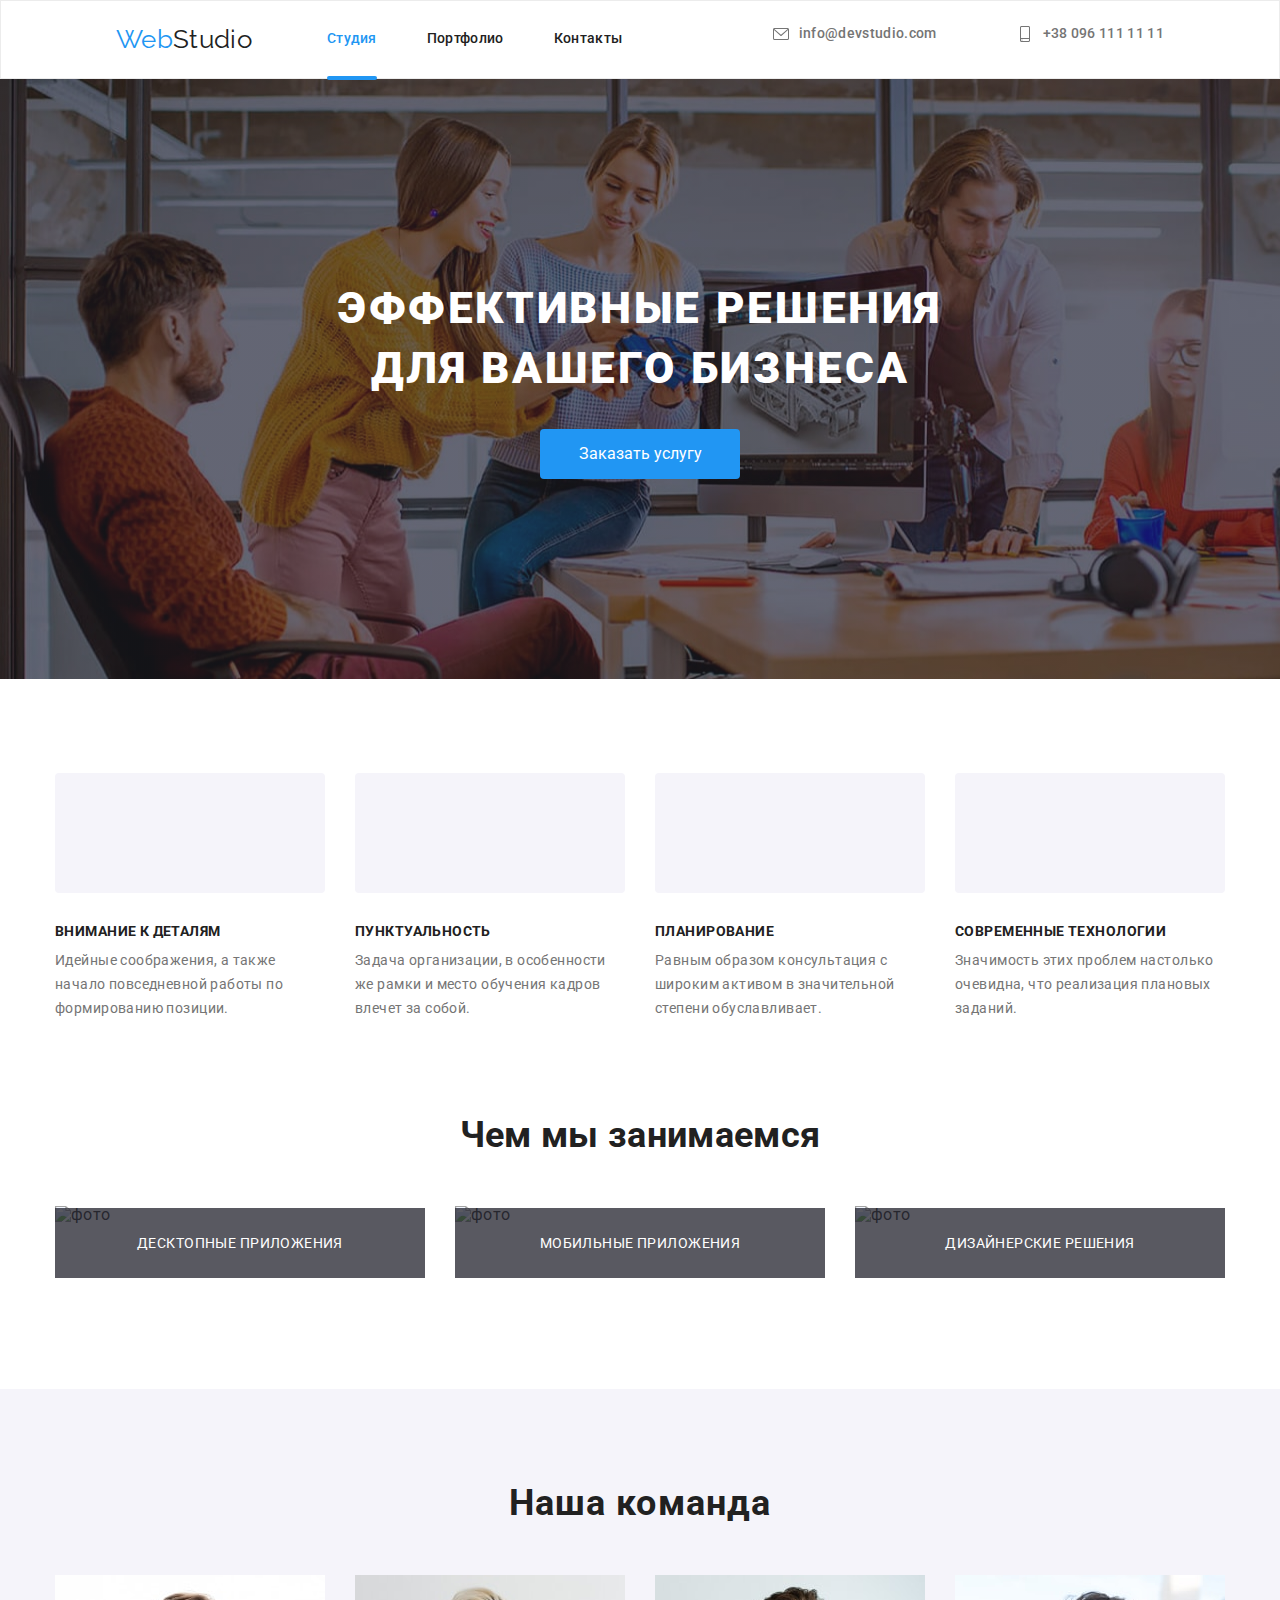
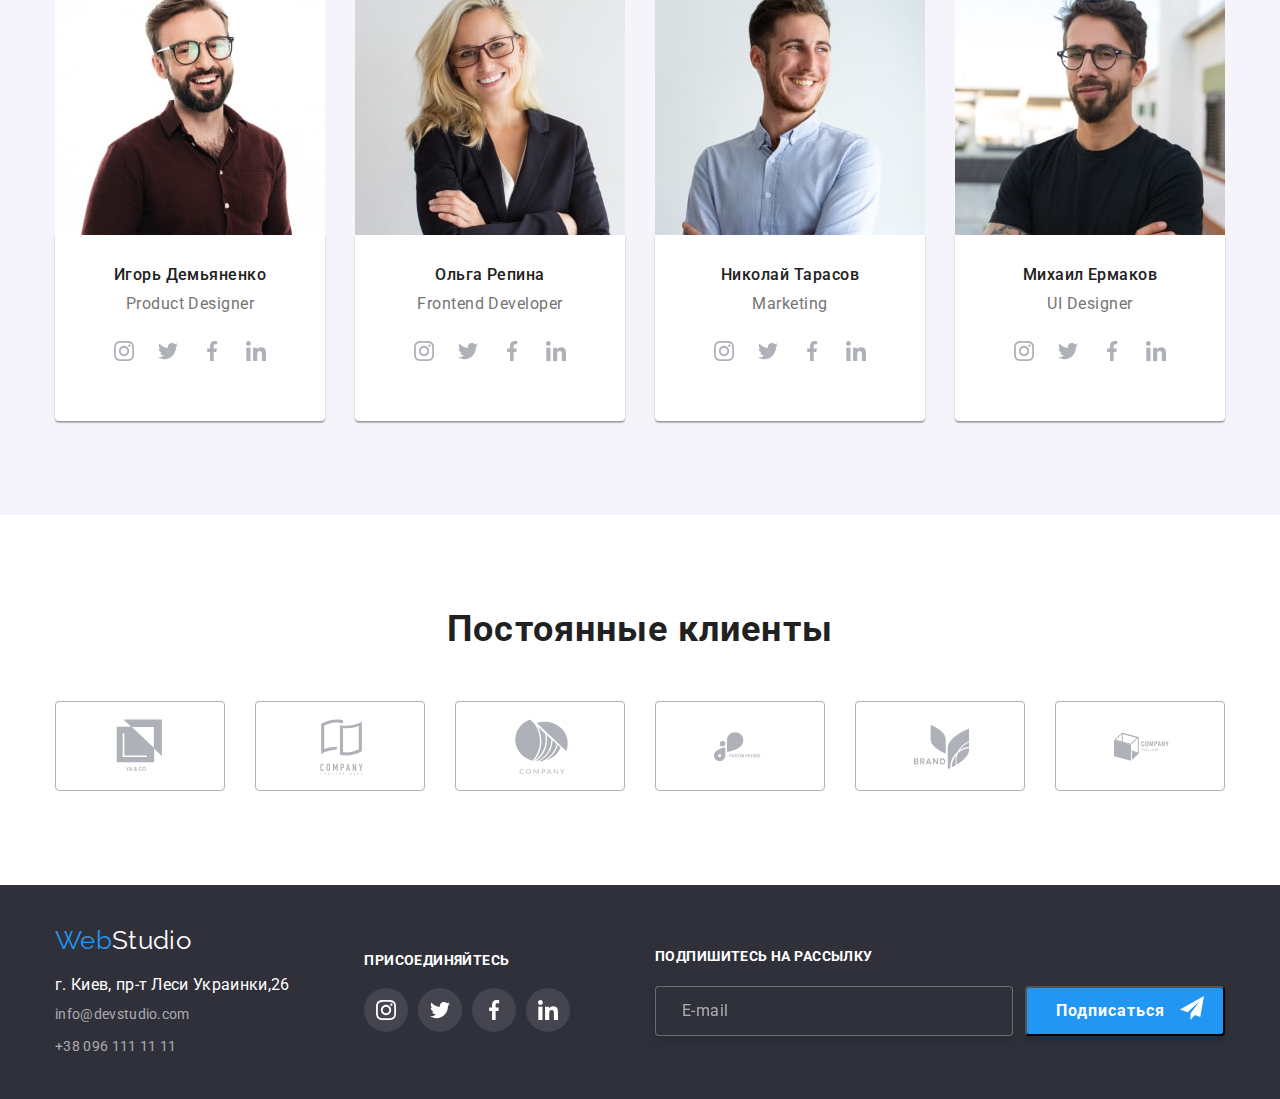
==== commit 394c57e1: "hw-8" ====
--- a/index.html
+++ b/index.html
@@ -51,7 +51,7 @@
             </svg>info@devstudio.com</a></li>
     
     
-        <li class="item">
+        <li class="list-contacts">
           <a href="tel:+380961111111" class="link-address"><svg class="nav-decoration-list-svg">
               <use href="./svg.img/sprite.svg#smartphone"></use>
             </svg>+38 096 111 11 11</a></li>
--- a/css/main.min.css
+++ b/css/main.min.css
@@ -1,2 +1,2 @@
-*,*::before,*::after{box-sizing:border-box;margin:0px;padding:0px}body{font-family:Roboto, sans-serif;font-style:normal;letter-spacing:0.02em;font-style:400px;font-weight:400px}img{display:block}a{list-style:none;text-decoration:none;font-style:normal}ul{list-style:none}.section{padding-top:94px;padding-bottom:94px}.container{width:100%;padding-left:15px;padding-right:15px}@media screen and (min-width: 480px){.container{max-width:480px;margin:0px auto}}@media screen and (min-width: 768px){.container{max-width:768px;margin:0 auto}}@media screen and (min-width: 1200px){.container{max-width:1200px;margin:0 auto}}.visually-hidden{position:absolute !important;clip:rect(1px 1px 1px 1px);clip:rect(1px, 1px, 1px, 1px);padding:0 !important;border:0 !important;height:1px !important;width:1px !important;overflow:hidden}:root{--primary-text-color: #212121;--title-text-color: #757575;--logo-site-nav-color: #2196f3;--white-text-color: #ffffff}.button-header{display:inline-flex;border:none;background-color:transparent}@media screen and (min-width: 768px){.button-header{display:none}}.button-header .icon-cross{display:none}.button-header.is-open .icon-cross{display:block}.button-header.is-open .icon-menu{display:none}.icon-cross{border:none}.icon-cross:hover,.icon-cross:focus{fill:#2196f3}.icon-menu{border:none}.icon-menu:hover,.icon-menu:focus{fill:#2196f3}.menu-nav-container.is-open{display:block}@media screen and (max-width: 767px){.menu-nav-container{padding:60px 0;background:#ffffff;justify-content:center;display:none;position:absolute;width:100%;min-height:400px;left:0px;top:100%;z-index:5}.menu-nav-container .site-nav{margin:0 auto;justify-content:center;flex-direction:column}.menu-nav-container .site-nav .item{margin:0 auto;margin-bottom:40px}.menu-nav-container .site-nav .list{margin:0 auto;justify-content:center}.menu-nav-container .link-address{font-size:18px;line-height:1.666;margin-right:0;margin-bottom:16px}.menu-nav-container .site-nav .item+.item{margin-left:0%}.menu-nav-container .site-nav .current::after{width:100%;height:4px;bottom:-50%;background:#2196f3;border-radius:2px}.menu-nav-container .site-nav .link{margin:0 auto}}@media screen and (min-width: 767px){.menu-nav-container{display:flex}}@media screen and (max-width: 768px) and (max-width: 1999px){.site-nav .link{margin:0}.link-address{margin-right:0;margin-bottom:10px}.second-nav .list{display:flex;flex-direction:column}}.list-contacts{display:flex;align-items:center;align-self:center;transition:all 250ms cubic-bezier(0.4, 0, 0.2, 1)}.list-contacts:hover,.list-contacts:focus{fill:var(--logo-site-nav-color)}.nav-decoration-list-svg{fill:#757575;margin-right:10px;width:16px;height:16px}.site-nav .list-contacts+.list-contacts{margin-left:50px}.link-address:hover .nav-decoration-list-svg,.nav-decoration-list-svg:focus{fill:var(--logo-site-nav-color)}.page-header{align-items:center;position:relative;display:flex;justify-content:center;text-align:end;padding-top:23px;padding-bottom:23px;background-color:var(--white-text-color);border:1px solid #ececec}.logo{text-align:center;margin-left:15px;color:var(--logo-site-nav-color);font-family:Raleway;font-size:26px;line-height:1.19;text-decoration:none}.list{margin:0px;padding:0px}.accent{color:var(--primary-text-color);font-family:Raleway}.accent-footer{color:var(--white-text-color)}.site-nav{display:flex;margin-left:60px}.main-nav{display:flex;align-items:center}.site-nav .item+.item{margin-left:50px}.site-nav .link{display:flex;position:relative;color:var(--primary-text-color);font-weight:500;font-size:14px;line-height:1.14;font-style:400px;text-decoration:none;transition:all 250ms cubic-bezier(0.4, 0, 0.2, 1)}.site-nav .current::after{content:"";display:block;width:100%;height:4px;border-radius:2px;background-color:#2196f3;position:absolute;left:0;bottom:-286%;opacity:1;transition:all 250ms cubic-bezier(0.4, 0, 0.2, 1)}.site-nav .current::after{opacity:1;color:var(--logo-site-nav-color)}.second-nav{display:flex;margin-left:auto}.link-address{display:flex;align-items:center;font-weight:500;font-size:14px;line-height:1.14;color:var(--title-text-color);transition:all 250ms cubic-bezier(0.4, 0, 0.2, 1)}.link-address:hover,.link-address:focus{color:var(--logo-site-nav-color)}.site-nav .link:hover,.site-nav .link:focus{color:var(--logo-site-nav-color)}.site-nav .link.current{color:var(--logo-site-nav-color)}.site-nav .list{display:none}@media screen and (min-width: 1200px){.link-address{margin-left:30px}.page-header{padding-left:100px;padding-right:100px}.site-nav .current::after{width:100%;height:4px;bottom:-207%}}.hero{padding-top:118px;padding-bottom:118px;background-image:linear-gradient(rgba(47,48,58,0.4), rgba(47,48,58,0.4)),url(../hero.img/bg-mobail.jpg);background-repeat:no-repeat;background-color:var(--title-text-color);background-size:cover;text-align:center}.hero-title{margin-bottom:30px;font-weight:900;color:var(--white-text-color);text-align:center;letter-spacing:0.06em;text-transform:uppercase}.button{border:1px solid transparent;border-radius:4px;padding:10px 32px;min-width:200px;height:50px;text-align:center;color:var(--white-text-color);background-color:var(--logo-site-nav-color);font-family:inherit;font-size:16px;line-height:1.2;transition:all 250ms cubic-bezier(0.4, 0, 0.2, 1);cursor:pointer}@media screen and (min-device-pixel-ratio: 2) and (min-width: 320px), screen and (min-resolution: 192dpi) and (min-width: 320px), screen and (min-resolution: 2dppx) and (min-width: 320px){.hero{background-image:linear-gradient(rgba(47,48,58,0.4), rgba(47,48,58,0.4)),url("../hero.img/bg-mobail@2x.jpg")}}@media screen and (min-width: 480px){.hero-title{font-size:26px;line-height:1.615}}@media screen and (min-width: 768px){.hero{background-image:linear-gradient(rgba(47,48,58,0.4), rgba(47,48,58,0.4)),url(../hero.img/bg-tablet.jpg)}}@media screen and (min-device-pixel-ratio: 2) and (min-width: 480px), screen and (min-resolution: 192dpi) and (min-width: 480px), screen and (min-resolution: 2dppx) and (min-width: 480px){.hero{background-image:linear-gradient(rgba(47,48,58,0.4), rgba(47,48,58,0.4)),url("../hero.img/bj-tablet@2x.jpg")}}@media screen and (min-width: 1200px){.hero{background-image:linear-gradient(rgba(47,48,58,0.4), rgba(47,48,58,0.4)),url(../hero.img/bg-desktop.jpg);padding-top:200px;padding-bottom:200px}.hero-title{font-size:44px;line-height:1.36}}@media screen and (min-device-pixel-ratio: 2) and (min-width: 1200px), screen and (min-resolution: 192dpi) and (min-width: 1200px), screen and (min-resolution: 2dppx) and (min-width: 1200px){.hero{background-image:linear-gradient(rgba(47,48,58,0.4), rgba(47,48,58,0.4)),url("../hero.img/bg-desktop@2x.jpg")}}.section-proposition{background-color:var(--white-text-color);padding-bottom:60px;padding-top:60px}.proposition-list{margin-top:0px;margin-bottom:0px;padding-left:0px;list-style:none}.proposition-item::before{margin-left:0px;margin-right:0px;margin-bottom:30px;background:#f5f4fa;border-radius:4px;height:120px;max-width:450px;display:block;content:"";background-repeat:no-repeat;background-size:70px 70px;background-position:center}.proposition-title-list{margin-top:0px;margin-bottom:10px;max-width:450px;font-family:Roboto;font-style:normal;font-weight:bold;font-size:14px;line-height:1.142;letter-spacing:0.03em;text-transform:uppercase;text-align:center;color:var(--primary-text-color)}.proposition-text{max-width:450px;margin-top:0px;margin-bottom:30px;font-style:400px;font-weight:400px;font-size:14px;line-height:1.714;letter-spacing:0.03em;color:#757575}@media screen and (min-width: 480px){.proposition-title-list{text-align:center}}@media screen and (min-width: 768px){.proposition-list{display:flex;justify-content:space-between;flex-wrap:wrap}.proposition-item::before{max-width:354px}.proposition-title-list{display:flex;justify-content:space-between;max-width:354px}.proposition-text{max-width:354px}}@media screen and (min-width: 1200px){.section-proposition{background-color:var(--white-text-color);padding-bottom:94px;padding-top:94px}.proposition-item::before{max-width:270px}.proposition-title-list{max-width:270px}.proposition-item::before{max-width:270px}.proposition-text{max-width:270px;margin-bottom:0%}}.proposition-item-antenna::before{background-image:url("../svg.img/antenna.svg")}.proposition-item-clock::before{background-image:url("../svg.img/clock.svg")}.proposition-item-diagram::before{background-image:url("../svg.img/diagram.svg")}.proposition-item-astronaut::before{background-image:url("../svg.img/astronaut.svg")}.section-activity{background:#ffffff;padding-bottom:94px;display:none}.activity-list{display:flex;margin-top:0px;margin-bottom:0px;padding-left:0px}.activity-list-conteiner{position:relative;bottom:19%;left:0;display:flex;justify-content:center;max-width:370px;min-height:70px;background:rgba(47,48,58,0.8)}.activity-list .item{width:370px;margin-right:30px}.activity-list .item:nth-child(3){margin:0px}.activity-title{display:block;color:var(--primary-text-color);font-family:Roboto;font-style:400px;font-size:36px;line-height:1.16;text-align:center;margin-top:0%;margin-bottom:50px;padding-bottom:0px}.activity-title-list{font-style:400px;font-size:14px;line-height:1.14;text-transform:uppercase;color:var(--primary-text-color);margin-top:0%;margin-bottom:10px}.activity-title-list .text{font-style:400px;font-weight:400px;font-size:14px;line-height:1.71;color:var(--title-text-color);margin-top:0%;margin-bottom:10px}.activity-list-text{padding-bottom:27px;padding-top:27px;font-weight:700px;font-size:14px;line-height:1.142;text-align:center;letter-spacing:0.03em;text-transform:uppercase;color:#ffffff}@media screen and (min-width: 1200px){.section-activity{display:block}}.social-list{display:flex;content:"";margin-bottom:30px;align-items:center;justify-content:center}.social-list-svg{justify-content:space-between;align-items:center;fill:#afb1b8;width:20px;height:20px;transition:all 250ms cubic-bezier(0.4, 0, 0.2, 1)}.social-list-link{display:flex;justify-content:center;align-items:center;width:44px;height:44px;border-radius:50%;background-color:#ffffff;transition:all 250ms cubic-bezier(0.4, 0, 0.2, 1)}.social-list-link:hover,.social-list-link:focus{background-color:var(--logo-site-nav-color)}.social-list-link:hover .social-list-svg,.social-list-link:focus .social-list-svg{fill:#ffffff}.section-command{padding-bottom:60px;padding-top:60px;background:#f5f4fa}.command-box{width:100%;box-sizing:border-box;padding:30px 32px;box-shadow:0px 1px 3px rgba(0,0,0,0.12),0px 1px 1px rgba(0,0,0,0.14),0px 2px 1px rgba(0,0,0,0.2);border-radius:0px 0px 4px 4px}.command-list{margin-top:0px;margin-bottom:0px;padding-left:0px}.command-list .item{margin-bottom:30px;background:#ffffff}.command-list .item:last-child{margin-bottom:0%}.command-title{margin-top:0px;margin-bottom:50px;font-weight:bold;font-size:36px;line-height:1.166;text-align:center;letter-spacing:0.03em;color:var(--primary-text-color)}.command-title-name{margin-bottom:10px;font-weight:500;font-size:16px;line-height:1.187;text-align:center;letter-spacing:0.03em;color:var(--primary-text-color)}.command-title-text{margin-bottom:16px;font-size:16px;line-height:1.187;text-align:center;letter-spacing:0.03em;color:var(--title-text-color)}@media screen and (min-width: 480px){.command-box{width:100%}.command-title{font-size:28px;line-height:1.178}}@media screen and (min-width: 768px){.command-list{display:flex;justify-content:space-between;flex-wrap:wrap}.command-list .item:nth-last-child(-n+2){margin-bottom:0%}.command-box{width:100%}}@media screen and (min-width: 1200px){.section-command{padding-bottom:94px;padding-top:94px}.command-box{height:186px;width:100%}.command-title{font-size:36px;line-height:1.166}.command-list .item{margin-bottom:0%}}.customers-list-link{display:flex;justify-content:center;text-align:center;width:100%;height:90px;box-sizing:border-box;border-radius:4px;transition:all 250ms cubic-bezier(0.4, 0, 0.2, 1)}.customers-list-link:hover,.customers-list-link:focus{border-color:var(--logo-site-nav-color);border-radius:4px}.customers-svg{margin:0%;display:flex;justify-content:center;align-content:center;align-items:center;fill:#afb1b8;max-width:55px;min-height:55px;transition:all 250ms cubic-bezier(0.4, 0, 0.2, 1)}.customers-svg:hover,.customers-svg:focus{fill:#2196f3;border:#afb1b8}.customers-list-link:hover .customers-svg,.customers-list-link:focus .customers-svg{fill:var(--logo-site-nav-color);border-color:var(--logo-site-nav-color)}.section-customers{display:flex;padding-top:94px;padding-bottom:94px;background:#ffffff}.customers-list{display:flex;flex-wrap:wrap;content:"";justify-content:space-between;align-items:center;box-sizing:border-box}.customers-title{margin-top:0%;margin-bottom:50px;font-weight:bold;font-size:28px;line-height:1.178;text-align:center;letter-spacing:0.03em;color:var(--primary-text-color)}.customers-item{margin-bottom:30px;text-align:center;border:1px solid #afb1b8;box-sizing:border-box;border-radius:4px;fill:#afb1b8;height:90px;width:48%;content:"";transition:all 250ms cubic-bezier(0.4, 0, 0.2, 1)}.customers-item:hover,.customers-item:focus{fill:#2196f3}.customers-item:nth-last-child(-n+2){margin-bottom:0%}@media screen and (min-width: 768px){.customers-list-link{height:90px;width:226px}.customers-item{height:90px;width:226px}.customers-item:nth-last-child(-n+3){margin-bottom:0%}}@media screen and (min-width: 1200px){.customers-list{flex-wrap:nowrap}.customers-list-link{height:90px;max-width:170px}.customers-title{font-size:36px;line-height:1.166}.customers-item{margin-bottom:0%;height:90px;max-width:170px}}.footer-social-list-item{display:flex;justify-content:center;flex-direction:column;margin-right:10px}.social-icon{flex-wrap:wrap;box-sizing:border-box;justify-content:center;align-items:center}.join{margin-bottom:20px;display:flex;justify-content:center;align-content:center;font-weight:bold;font-size:14px;line-height:1.142;letter-spacing:0.03em;text-transform:uppercase;color:#ffffff}.footer-social-list{display:flex;justify-content:center;margin-top:0px;margin-bottom:60px;padding-left:0px;list-style:none;content:"";align-items:center}.footer-social-list-svg{display:flex;align-items:center;fill:#ffffff;width:20px;height:20px}.footer-social-list-link{display:flex;justify-content:center;align-items:center;width:44px;height:44px;border-radius:50%;background-color:rgba(255,255,255,0.1);transition:all 250ms cubic-bezier(0.4, 0, 0.2, 1)}.footer-social-list-link:hover,.footer-social-list-link:focus{background-color:var(--logo-site-nav-color)}.footer-social-list-link:hover .social-list-svg,.footer-social-list-link:focus .social-list-svg{fill:#ffffff}.mein-footer{display:flex;justify-content:center}.footer{background-color:#2f303a;padding-top:40px;padding-bottom:40px}.footer-address::after{display:flex;flex-direction:column;font-style:normal}.logo-footer{display:flex;justify-content:center;margin-bottom:20px;color:var(--logo-site-nav-color);font-family:Raleway;font-size:26px;line-height:1.19;text-decoration:none}.accent-footer{justify-content:center;color:var(--white-text-color)}.city{display:flex;justify-content:center;list-style:none;text-decoration:none;font-style:normal;margin-bottom:9px;color:var(--white-text-color)}.citi-mail{display:flex;justify-content:center;list-style:none;text-decoration:none;font-style:normal;margin-bottom:8px;color:rgba(255,255,255,0.6);font-weight:normal;font-size:14px;line-height:1.7;font-family:Roboto, sans-serif;transition:all 250ms cubic-bezier(0.4, 0, 0.2, 1)}.citi-mail:hover,.citi-mail:focus{color:var(--logo-site-nav-color)}.citi-tel{list-style:none;text-decoration:none;font-style:normal;display:flex;justify-content:center;margin-top:0px;margin-bottom:60px;padding:0px;color:rgba(255,255,255,0.6);font-weight:normal;font-size:14px;line-height:1.7;font-family:Roboto;transition:all 250ms cubic-bezier(0.4, 0, 0.2, 1)}.citi-tel:hover,.citi-tel:focus{color:var(--logo-site-nav-color)}.footer-form{display:flex;justify-content:center;flex-direction:column}.footer-form-title{display:flex;justify-content:center;margin-bottom:20px;font-weight:bold;font-size:14px;line-height:1.142;letter-spacing:0.03em;text-transform:uppercase;color:#ffffff}.footer-form-mail{display:flex;justify-content:center;outline:none;height:50px;color:rgba(255,255,255,0.6);border:1px solid rgba(255,255,255,0.3);box-sizing:border-box;filter:drop-shadow(0px 4px 4px rgba(0,0,0,0.15));border-radius:4px;background:#2f303a;margin-bottom:20px;padding-left:20px}.footer-form-svg{position:absolute;left:78%;bottom:30%;height:24px;width:24px;fill:#ffffff;border-radius:0px}.footer-form-button{margin:0 auto;position:relative;text-align:start;font-weight:bold;font-size:16px;line-height:1.875;padding-left:29px;letter-spacing:0.06em;color:#ffffff;width:200px;height:50px;background:#2196f3;box-shadow:0px 4px 4px rgba(0,0,0,0.15);border-radius:4px}.footer-form-input{display:flex;justify-content:center;flex-direction:column}.footer-form-mail::placeholder{width:47px;height:20px;padding-left:6px;font-size:16px;line-height:1.25;letter-spacing:0.03em;color:rgba(255,255,255,0.6)}@media screen and (min-width: 768px){.footer{padding:40px 50px}.container-footer{float:left}.social-icon{float:right}.footer-subscribe{clear:both}.footer-form-mail{margin:0 auto 20px;width:450px}}@media screen and (min-width: 1200px){.footer{padding-top:40px;padding-bottom:40px}.container-footer,.social-icon,.footer-subscribe{clear:both;display:flex;flex-direction:column}.footer-form-mail{margin:0 auto 20px;width:450px}.container .footer{flex-direction:row;display:flex}.footer-form{display:flex;flex-direction:row}}.backdrop{position:fixed;top:0;left:0;width:100%;height:100%;background-color:rgba(0,0,0,0.2);transition:all 250ms cubic-bezier(0.4, 0, 0.2, 1)}.modal{position:absolute;top:50%;left:50%;width:90%;min-height:609px;transform:translate(-50%, -50%);background-color:#ffffff;box-shadow:0px 1px 3px rgba(0,0,0,0.12),0px 1px 1px rgba(0,0,0,0.14),0px 2px 1px rgba(0,0,0,0.2);border-radius:4px;padding:40px}.modal-close-btn{position:absolute;top:8px;right:8px;width:30px;height:30px;border-radius:50%;background-color:#ffffff;border:1px solid rgba(0,0,0,0.1);cursor:pointer;padding:0px}.modal-close-btn:hover{fill:#2196f3}.svg-vecktor{width:11px;height:11px;color:#000}.is-hidden{opacity:0;visibility:hidden;pointer-events:none}@media screen and (min-width: 768px){.modal{width:450px;height:609px}}@media screen and (min-width: 1200px){.modal{width:528px;min-height:581px}}.modal-form{display:flex;flex-direction:column}.modal-form-title{margin-bottom:12px;font-weight:900px;font-size:20px;line-height:23px;text-align:center;letter-spacing:0.03em;color:#212121}.modal-form-input{display:block;height:40px;width:100%;padding-left:40px;margin-bottom:10px;border:1px solid rgba(33,33,33,0.2);box-sizing:border-box;border-radius:4px;transition:all 250ms cubic-bezier(0.4, 0, 0.2, 1)}.modal-form-input:focus,.modal-form-input:hover{outline:none;border:1px solid #2196F3}.modal-form-wraper{display:block;position:relative}.modal-form-label{display:block;font-size:12px;line-height:14px;letter-spacing:0.01em;color:#757575}.user-name-messege{width:100%;height:120px;border:1px solid rgba(33,33,33,0.2);box-sizing:border-box;border-radius:4px;resize:none;padding:12px 16px;margin-bottom:10px}.user-name-messege:focus,.user-name-messege:hover{outline:none;border:1px solid #2196f3}.user-name-messege::placeholder{color:rgba(117,117,117,0.5)}.modal-form-svg{display:block;position:absolute;width:18px;height:18px;left:15px;top:50%;transform:translatey(-50%);fill:#212121}.modal-form-input:focus+.modal-form-svg{fill:#2196f3}.modal-form-policy-label{position:relative;display:flex;align-items:center;font-size:12px;line-height:1.714;letter-spacing:0.03em;color:#757575;margin-bottom:30px}.modal-form-policy-label::before{height:16px;width:16px;content:"";border:2px solid #212121;border-radius:2px;margin-right:7px}.policy-form{display:flex;color:#2196f3;list-style:square;text-decoration-line:underline;margin-left:5px}.modal-form-svg-polycy{display:block;position:absolute;width:18px;height:18px;left:-27px;top:50%;transform:translatey(-50%);fill:#2196f3}.modal-form-policy:checked+.modal-form-policy-label::before{background-image:url(../svg.img/check.svg);border:none}.modal-form-button{margin:auto;width:200px;height:50px;background:#2196f3;box-shadow:0px 4px 4px rgba(0,0,0,0.15);border-radius:4px;border-color:#2196f3;font-weight:bold;font-size:16px;line-height:1.875;letter-spacing:0.06em;color:#ffffff;outline:none}@media screen and (min-width: 1200px){.modal-form-policy-label{font-size:14px;line-height:1.714}}
+*,*::before,*::after{box-sizing:border-box;margin:0px;padding:0px}body{font-family:Roboto, sans-serif;font-style:normal;letter-spacing:0.02em;font-style:400px;font-weight:400px}img{display:block}a{list-style:none;text-decoration:none;font-style:normal}ul{list-style:none}.section{padding-top:94px;padding-bottom:94px}.container{width:100%;padding-left:15px;padding-right:15px}@media screen and (min-width: 480px){.container{max-width:480px;margin:0px auto}}@media screen and (min-width: 768px){.container{max-width:768px;margin:0 auto}}@media screen and (min-width: 1200px){.container{max-width:1200px;margin:0 auto}}.visually-hidden{position:absolute !important;clip:rect(1px 1px 1px 1px);clip:rect(1px, 1px, 1px, 1px);padding:0 !important;border:0 !important;height:1px !important;width:1px !important;overflow:hidden}:root{--primary-text-color: #212121;--title-text-color: #757575;--logo-site-nav-color: #2196f3;--white-text-color: #ffffff}.button-header{display:inline-flex;border:none;background-color:transparent}@media screen and (min-width: 768px){.button-header{display:none}}.button-header .icon-cross{display:none}.button-header.is-open .icon-cross{display:block}.button-header.is-open .icon-menu{display:none}.icon-cross{border:none}.icon-cross:hover,.icon-cross:focus{fill:#2196f3}.icon-menu{border:none}.icon-menu:hover,.icon-menu:focus{fill:#2196f3}.menu-nav-container.is-open{display:block}@media screen and (max-width: 767px){.menu-nav-container{padding:60px 0;background:#ffffff;justify-content:center;display:none;position:absolute;width:100%;min-height:400px;left:0px;top:100%;z-index:5}.menu-nav-container .site-nav{margin:0 auto;justify-content:center;flex-direction:column}.menu-nav-container .site-nav .item{margin:0 auto;margin-bottom:40px}.menu-nav-container .site-nav .list{margin:0 auto;justify-content:center}.menu-nav-container .link-address{font-size:18px;line-height:1.666;margin-right:0;margin-bottom:16px}.menu-nav-container .site-nav .item+.item{margin-left:0%}.menu-nav-container .site-nav .current::after{width:100%;height:4px;bottom:-50%;background:#2196f3;border-radius:2px}.menu-nav-container .site-nav .link{margin:0 auto}}@media screen and (min-width: 767px){.menu-nav-container{display:flex}}@media screen and (min-width: 768px) and (max-width: 1999px){.site-nav .link{margin:0}.link-address{margin-right:0;margin-bottom:10px}.second-nav{display:flex;flex-direction:column}.site-nav .list{display:flex;flex-direction:column;flex-wrap:wrap}.list-contacts{display:flex;flex-direction:column;flex-wrap:wrap}}.list-contacts{align-items:center;align-self:center;transition:all 250ms cubic-bezier(0.4, 0, 0.2, 1)}.list-contacts:hover,.list-contacts:focus{fill:var(--logo-site-nav-color)}.nav-decoration-list-svg{fill:#757575;margin-right:10px;width:16px;height:16px}.site-nav .list-contacts+.list-contacts{margin-left:50px}.link-address:hover .nav-decoration-list-svg,.nav-decoration-list-svg:focus{fill:var(--logo-site-nav-color)}.page-header{align-items:center;position:relative;display:flex;justify-content:center;text-align:end;padding-top:23px;padding-bottom:23px;background-color:var(--white-text-color);border:1px solid #ececec}.logo{text-align:center;margin-left:15px;color:var(--logo-site-nav-color);font-family:Raleway;font-size:26px;line-height:1.19;text-decoration:none}.list{margin:0px;padding:0px}.accent{color:var(--primary-text-color);font-family:Raleway}.accent-footer{color:var(--white-text-color)}.site-nav{display:flex;margin-left:60px}.main-nav{display:flex;align-items:center}.site-nav .item+.item{margin-left:50px}.site-nav .link{display:flex;position:relative;color:var(--primary-text-color);font-weight:500;font-size:14px;line-height:1.14;font-style:400px;text-decoration:none;transition:all 250ms cubic-bezier(0.4, 0, 0.2, 1)}.site-nav .current::after{content:"";display:block;width:100%;height:4px;border-radius:2px;background-color:#2196f3;position:absolute;left:0;bottom:-286%;opacity:1;transition:all 250ms cubic-bezier(0.4, 0, 0.2, 1)}.site-nav .current::after{opacity:1;color:var(--logo-site-nav-color)}.second-nav{display:flex;margin-left:auto}.link-address{display:flex;align-items:center;font-weight:500;font-size:14px;line-height:1.14;color:var(--title-text-color);transition:all 250ms cubic-bezier(0.4, 0, 0.2, 1)}.link-address:hover,.link-address:focus{color:var(--logo-site-nav-color)}.site-nav .link:hover,.site-nav .link:focus{color:var(--logo-site-nav-color)}.site-nav .link.current{color:var(--logo-site-nav-color)}.site-nav .list{display:none}@media screen and (min-width: 1200px){.link-address{margin-left:30px}.page-header{padding-left:100px;padding-right:100px}.site-nav .current::after{width:100%;height:4px;bottom:-207%}}.hero{padding-top:118px;padding-bottom:118px;background-image:linear-gradient(rgba(47,48,58,0.4), rgba(47,48,58,0.4)),url(../hero.img/bg-mobail.jpg);background-repeat:no-repeat;background-color:var(--title-text-color);background-size:cover;text-align:center}.hero-title{margin-bottom:30px;font-weight:900;color:var(--white-text-color);text-align:center;letter-spacing:0.06em;text-transform:uppercase}.button{border:1px solid transparent;border-radius:4px;padding:10px 32px;min-width:200px;height:50px;text-align:center;color:var(--white-text-color);background-color:var(--logo-site-nav-color);font-family:inherit;font-size:16px;line-height:1.2;transition:all 250ms cubic-bezier(0.4, 0, 0.2, 1);cursor:pointer}@media screen and (min-device-pixel-ratio: 2) and (min-width: 320px), screen and (min-resolution: 192dpi) and (min-width: 320px), screen and (min-resolution: 2dppx) and (min-width: 320px){.hero{background-image:linear-gradient(rgba(47,48,58,0.4), rgba(47,48,58,0.4)),url("../hero.img/bg-mobail@2x.jpg")}}@media screen and (min-width: 480px){.hero-title{font-size:26px;line-height:1.615}}@media screen and (min-width: 768px){.hero{background-image:linear-gradient(rgba(47,48,58,0.4), rgba(47,48,58,0.4)),url(../hero.img/bg-tablet.jpg)}}@media screen and (min-device-pixel-ratio: 2) and (min-width: 480px), screen and (min-resolution: 192dpi) and (min-width: 480px), screen and (min-resolution: 2dppx) and (min-width: 480px){.hero{background-image:linear-gradient(rgba(47,48,58,0.4), rgba(47,48,58,0.4)),url("../hero.img/bj-tablet@2x.jpg")}}@media screen and (min-width: 1200px){.hero{background-image:linear-gradient(rgba(47,48,58,0.4), rgba(47,48,58,0.4)),url(../hero.img/bg-desktop.jpg);padding-top:200px;padding-bottom:200px}.hero-title{font-size:44px;line-height:1.36}}@media screen and (min-device-pixel-ratio: 2) and (min-width: 1200px), screen and (min-resolution: 192dpi) and (min-width: 1200px), screen and (min-resolution: 2dppx) and (min-width: 1200px){.hero{background-image:linear-gradient(rgba(47,48,58,0.4), rgba(47,48,58,0.4)),url("../hero.img/bg-desktop@2x.jpg")}}.section-proposition{background-color:var(--white-text-color);padding-bottom:60px;padding-top:60px}.proposition-list{margin-top:0px;margin-bottom:0px;padding-left:0px;list-style:none}.proposition-item::before{margin-left:0px;margin-right:0px;margin-bottom:30px;background:#f5f4fa;border-radius:4px;height:120px;max-width:450px;display:block;content:"";background-repeat:no-repeat;background-size:70px 70px;background-position:center}.proposition-title-list{margin-top:0px;margin-bottom:10px;max-width:450px;font-family:Roboto;font-style:normal;font-weight:bold;font-size:14px;line-height:1.142;letter-spacing:0.03em;text-transform:uppercase;text-align:center;color:var(--primary-text-color)}.proposition-text{max-width:450px;margin-top:0px;margin-bottom:30px;font-style:400px;font-weight:400px;font-size:14px;line-height:1.714;letter-spacing:0.03em;color:#757575}@media screen and (min-width: 480px){.proposition-title-list{text-align:center}}@media screen and (min-width: 768px){.proposition-list{display:flex;justify-content:space-between;flex-wrap:wrap}.proposition-item::before{max-width:354px}.proposition-title-list{display:flex;justify-content:space-between;max-width:354px}.proposition-text{max-width:354px}}@media screen and (min-width: 1200px){.section-proposition{background-color:var(--white-text-color);padding-bottom:94px;padding-top:94px}.proposition-item::before{max-width:270px}.proposition-title-list{max-width:270px}.proposition-item::before{max-width:270px}.proposition-text{max-width:270px;margin-bottom:0%}}.proposition-item-antenna::before{background-image:url("../svg.img/antenna.svg")}.proposition-item-clock::before{background-image:url("../svg.img/clock.svg")}.proposition-item-diagram::before{background-image:url("../svg.img/diagram.svg")}.proposition-item-astronaut::before{background-image:url("../svg.img/astronaut.svg")}.section-activity{background:#ffffff;padding-bottom:94px;display:none}.activity-list{display:flex;margin-top:0px;margin-bottom:0px;padding-left:0px}.activity-list-conteiner{position:relative;bottom:19%;left:0;display:flex;justify-content:center;max-width:370px;min-height:70px;background:rgba(47,48,58,0.8)}.activity-list .item{width:370px;margin-right:30px}.activity-list .item:nth-child(3){margin:0px}.activity-title{display:block;color:var(--primary-text-color);font-family:Roboto;font-style:400px;font-size:36px;line-height:1.16;text-align:center;margin-top:0%;margin-bottom:50px;padding-bottom:0px}.activity-title-list{font-style:400px;font-size:14px;line-height:1.14;text-transform:uppercase;color:var(--primary-text-color);margin-top:0%;margin-bottom:10px}.activity-title-list .text{font-style:400px;font-weight:400px;font-size:14px;line-height:1.71;color:var(--title-text-color);margin-top:0%;margin-bottom:10px}.activity-list-text{padding-bottom:27px;padding-top:27px;font-weight:700px;font-size:14px;line-height:1.142;text-align:center;letter-spacing:0.03em;text-transform:uppercase;color:#ffffff}@media screen and (min-width: 1200px){.section-activity{display:block}}.social-list{display:flex;content:"";margin-bottom:30px;align-items:center;justify-content:center}.social-list-svg{justify-content:space-between;align-items:center;fill:#afb1b8;width:20px;height:20px;transition:all 250ms cubic-bezier(0.4, 0, 0.2, 1)}.social-list-link{display:flex;justify-content:center;align-items:center;width:44px;height:44px;border-radius:50%;background-color:#ffffff;transition:all 250ms cubic-bezier(0.4, 0, 0.2, 1)}.social-list-link:hover,.social-list-link:focus{background-color:var(--logo-site-nav-color)}.social-list-link:hover .social-list-svg,.social-list-link:focus .social-list-svg{fill:#ffffff}.section-command{padding-bottom:60px;padding-top:60px;background:#f5f4fa}.command-box{width:100%;box-sizing:border-box;padding:30px 32px;box-shadow:0px 1px 3px rgba(0,0,0,0.12),0px 1px 1px rgba(0,0,0,0.14),0px 2px 1px rgba(0,0,0,0.2);border-radius:0px 0px 4px 4px}.command-list{margin-top:0px;margin-bottom:0px;padding-left:0px}.command-list .item{margin-bottom:30px;background:#ffffff}.command-list .item:last-child{margin-bottom:0%}.command-title{margin-top:0px;margin-bottom:50px;font-weight:bold;font-size:36px;line-height:1.166;text-align:center;letter-spacing:0.03em;color:var(--primary-text-color)}.command-title-name{margin-bottom:10px;font-weight:500;font-size:16px;line-height:1.187;text-align:center;letter-spacing:0.03em;color:var(--primary-text-color)}.command-title-text{margin-bottom:16px;font-size:16px;line-height:1.187;text-align:center;letter-spacing:0.03em;color:var(--title-text-color)}@media screen and (min-width: 480px){.command-box{width:100%}.command-title{font-size:28px;line-height:1.178}}@media screen and (min-width: 768px){.command-list{display:flex;justify-content:space-between;flex-wrap:wrap}.command-list .item:nth-last-child(-n+2){margin-bottom:0%}.command-box{width:100%}}@media screen and (min-width: 1200px){.section-command{padding-bottom:94px;padding-top:94px}.command-box{height:186px;width:100%}.command-title{font-size:36px;line-height:1.166}.command-list .item{margin-bottom:0%}}.customers-list-link{display:flex;justify-content:center;text-align:center;width:100%;height:90px;box-sizing:border-box;border-radius:4px;transition:all 250ms cubic-bezier(0.4, 0, 0.2, 1)}.customers-list-link:hover,.customers-list-link:focus{border-color:var(--logo-site-nav-color);border-radius:4px}.customers-svg{margin:0%;display:flex;justify-content:center;align-content:center;align-items:center;fill:#afb1b8;max-width:55px;min-height:55px;transition:all 250ms cubic-bezier(0.4, 0, 0.2, 1)}.customers-svg:hover,.customers-svg:focus{fill:#2196f3;border:#afb1b8}.customers-list-link:hover .customers-svg,.customers-list-link:focus .customers-svg{fill:var(--logo-site-nav-color);border-color:var(--logo-site-nav-color)}.section-customers{display:flex;padding-top:94px;padding-bottom:94px;background:#ffffff}.customers-list{display:flex;flex-wrap:wrap;content:"";justify-content:space-between;align-items:center;box-sizing:border-box}.customers-title{margin-top:0%;margin-bottom:50px;font-weight:bold;font-size:28px;line-height:1.178;text-align:center;letter-spacing:0.03em;color:var(--primary-text-color)}.customers-item{margin-bottom:30px;text-align:center;border:1px solid #afb1b8;box-sizing:border-box;border-radius:4px;fill:#afb1b8;height:90px;width:48%;content:"";transition:all 250ms cubic-bezier(0.4, 0, 0.2, 1)}.customers-item:hover,.customers-item:focus{fill:#2196f3}.customers-item:nth-last-child(-n+2){margin-bottom:0%}@media screen and (min-width: 768px){.customers-list-link{height:90px;width:226px}.customers-item{height:90px;width:226px}.customers-item:nth-last-child(-n+3){margin-bottom:0%}}@media screen and (min-width: 1200px){.customers-list{flex-wrap:nowrap}.customers-list-link{height:90px;max-width:170px}.customers-title{font-size:36px;line-height:1.166}.customers-item{margin-bottom:0%;height:90px;max-width:170px}}.footer-social-list-item{display:flex;justify-content:center;flex-direction:column;margin-right:10px}.join{margin-bottom:20px;font-weight:bold;font-size:14px;line-height:1.142;letter-spacing:0.03em;text-transform:uppercase;color:#ffffff}.footer-social-list{display:flex;justify-content:center;margin-top:0px;padding-left:0px;list-style:none;content:"";align-items:center}.footer-social-list-svg{display:flex;align-items:center;fill:#ffffff;width:20px;height:20px}.footer-social-list-link{display:flex;justify-content:center;align-items:center;width:44px;height:44px;border-radius:50%;background-color:rgba(255,255,255,0.1);transition:all 250ms cubic-bezier(0.4, 0, 0.2, 1)}.footer-social-list-link:hover,.footer-social-list-link:focus{background-color:var(--logo-site-nav-color)}.footer-social-list-link:hover .social-list-svg,.footer-social-list-link:focus .social-list-svg{fill:#ffffff}.mein-footer{background:#2f303a;display:flex;justify-content:center}.footer{background-color:#2f303a;padding-top:40px;padding-bottom:40px}.footer-address::after{display:flex;flex-direction:column;font-style:normal}.logo-footer{margin-bottom:20px;color:var(--logo-site-nav-color);font-family:Raleway;font-size:26px;line-height:1.19;text-decoration:none}.accent-footer{justify-content:center;color:var(--white-text-color)}.city{display:flex;justify-content:center;list-style:none;text-decoration:none;font-style:normal;margin-bottom:9px;color:var(--white-text-color)}.citi-mail{display:flex;justify-content:center;list-style:none;text-decoration:none;font-style:normal;margin-bottom:8px;color:rgba(255,255,255,0.6);font-weight:normal;font-size:14px;line-height:1.7;font-family:Roboto, sans-serif;transition:all 250ms cubic-bezier(0.4, 0, 0.2, 1)}.citi-mail:hover,.citi-mail:focus{color:var(--logo-site-nav-color)}.citi-tel{list-style:none;text-decoration:none;font-style:normal;display:flex;justify-content:center;margin-top:0px;padding:0px;color:rgba(255,255,255,0.6);font-weight:normal;font-size:14px;line-height:1.7;font-family:Roboto;transition:all 250ms cubic-bezier(0.4, 0, 0.2, 1)}.citi-tel:hover,.citi-tel:focus{color:var(--logo-site-nav-color)}.footer-form-title{margin-bottom:20px;font-weight:bold;font-size:14px;line-height:1.142;letter-spacing:0.03em;text-transform:uppercase;color:#ffffff}.footer-form-mail{display:flex;justify-content:center;outline:none;height:50px;color:rgba(255,255,255,0.6);border:1px solid rgba(255,255,255,0.3);box-sizing:border-box;filter:drop-shadow(0px 4px 4px rgba(0,0,0,0.15));border-radius:4px;background:#2f303a;margin-bottom:20px;padding-left:20px}.footer-form-svg{position:absolute;left:78%;bottom:30%;height:24px;width:24px;fill:#ffffff;border-radius:0px}.footer-form-button{margin:0 auto;position:relative;text-align:start;font-weight:bold;font-size:16px;line-height:1.875;padding-left:29px;letter-spacing:0.06em;color:#ffffff;width:200px;height:50px;background:#2196f3;box-shadow:0px 4px 4px rgba(0,0,0,0.15);border-radius:4px}.footer-form-mail::placeholder{width:47px;height:20px;padding-left:6px;font-size:16px;line-height:1.25;letter-spacing:0.03em;color:rgba(255,255,255,0.6)}@media screen and (min-width: 320px) and (max-width: 767px){.footer-form{display:flex;justify-content:center;flex-direction:column}.footer-form-title{display:flex;justify-content:center}.footer-social-list{margin-bottom:60px}.social-icon{flex-wrap:wrap;box-sizing:border-box;justify-content:center;align-items:center}.join{display:flex;justify-content:center;align-content:center}.logo-footer{display:flex;justify-content:center}.citi-tel{margin-bottom:60px}.footer-form-input{display:flex;justify-content:center;flex-direction:column}}@media screen and (min-width: 768px) and (max-width: 1199px){.footer-form{display:flex;justify-content:center;flex-direction:column}.footer-form-title{display:flex;justify-content:center}.footer-subscribe{padding-top:60px}.social-icon{flex-wrap:wrap;box-sizing:border-box;justify-content:center;align-items:center}.join{display:flex;justify-content:center;align-content:center}.logo-footer{display:flex;justify-content:center}.footer-form-input{display:flex;justify-content:center;flex-direction:column}.footer{padding:40px 50px}.container-footer{padding-top:50px;float:left}.social-icon{padding-top:55px;float:right}.footer-subscribe{clear:both}.footer-form-mail{margin:0 auto 20px;width:450px}}@media screen and (min-width: 1200px){.footer-form{display:flex}.footer-form-title{margin-bottom:20px}.footer{justify-content:space-between;display:flex;align-items:center;padding-top:40px;padding-bottom:40px}.mein-footer{align-items:center}.footer-address{display:flex;justify-content:start;flex-direction:column;align-items:flex-start}.footer-form-mail{margin-bottom:0%;display:flex;margin-right:12px;width:358px}.footer-form-input{display:flex}.city{margin-top:20px}.footer-form-input{margin-top:20px;margin-bottom:0}}.backdrop{position:fixed;top:0;left:0;width:100%;height:100%;background-color:rgba(0,0,0,0.2);transition:all 250ms cubic-bezier(0.4, 0, 0.2, 1)}.modal{position:absolute;top:50%;left:50%;width:90%;min-height:609px;transform:translate(-50%, -50%);background-color:#ffffff;box-shadow:0px 1px 3px rgba(0,0,0,0.12),0px 1px 1px rgba(0,0,0,0.14),0px 2px 1px rgba(0,0,0,0.2);border-radius:4px;padding:40px}.modal-close-btn{position:absolute;top:8px;right:8px;width:30px;height:30px;border-radius:50%;background-color:#ffffff;border:1px solid rgba(0,0,0,0.1);cursor:pointer;padding:0px}.modal-close-btn:hover{fill:#2196f3}.svg-vecktor{width:11px;height:11px;color:#000}.is-hidden{opacity:0;visibility:hidden;pointer-events:none}@media screen and (min-width: 768px){.modal{width:450px;height:609px}}@media screen and (min-width: 1200px){.modal{width:528px;min-height:581px}}.modal-form{display:flex;flex-direction:column}.modal-form-title{margin-bottom:12px;font-weight:900px;font-size:20px;line-height:23px;text-align:center;letter-spacing:0.03em;color:#212121}.modal-form-input{display:block;height:40px;width:100%;padding-left:40px;margin-bottom:10px;border:1px solid rgba(33,33,33,0.2);box-sizing:border-box;border-radius:4px;transition:all 250ms cubic-bezier(0.4, 0, 0.2, 1)}.modal-form-input:focus,.modal-form-input:hover{outline:none;border:1px solid #2196F3}.modal-form-wraper{display:block;position:relative}.modal-form-label{display:block;font-size:12px;line-height:14px;letter-spacing:0.01em;color:#757575}.user-name-messege{width:100%;height:120px;border:1px solid rgba(33,33,33,0.2);box-sizing:border-box;border-radius:4px;resize:none;padding:12px 16px;margin-bottom:10px}.user-name-messege:focus,.user-name-messege:hover{outline:none;border:1px solid #2196f3}.user-name-messege::placeholder{color:rgba(117,117,117,0.5)}.modal-form-svg{display:block;position:absolute;width:18px;height:18px;left:15px;top:50%;transform:translatey(-50%);fill:#212121}.modal-form-input:focus+.modal-form-svg{fill:#2196f3}.modal-form-policy-label{position:relative;display:flex;align-items:center;font-size:12px;line-height:1.714;letter-spacing:0.03em;color:#757575;margin-bottom:30px}.modal-form-policy-label::before{height:16px;width:16px;content:"";border:2px solid #212121;border-radius:2px;margin-right:7px}.policy-form{display:flex;color:#2196f3;list-style:square;text-decoration-line:underline;margin-left:5px}.modal-form-svg-polycy{display:block;position:absolute;width:18px;height:18px;left:-27px;top:50%;transform:translatey(-50%);fill:#2196f3}.modal-form-policy:checked+.modal-form-policy-label::before{background-image:url(../svg.img/check.svg);border:none}.modal-form-button{margin:auto;width:200px;height:50px;background:#2196f3;box-shadow:0px 4px 4px rgba(0,0,0,0.15);border-radius:4px;border-color:#2196f3;font-weight:bold;font-size:16px;line-height:1.875;letter-spacing:0.06em;color:#ffffff;outline:none}@media screen and (min-width: 1200px){.modal-form-policy-label{font-size:14px;line-height:1.714}}
 /*# sourceMappingURL=main.min.css.map */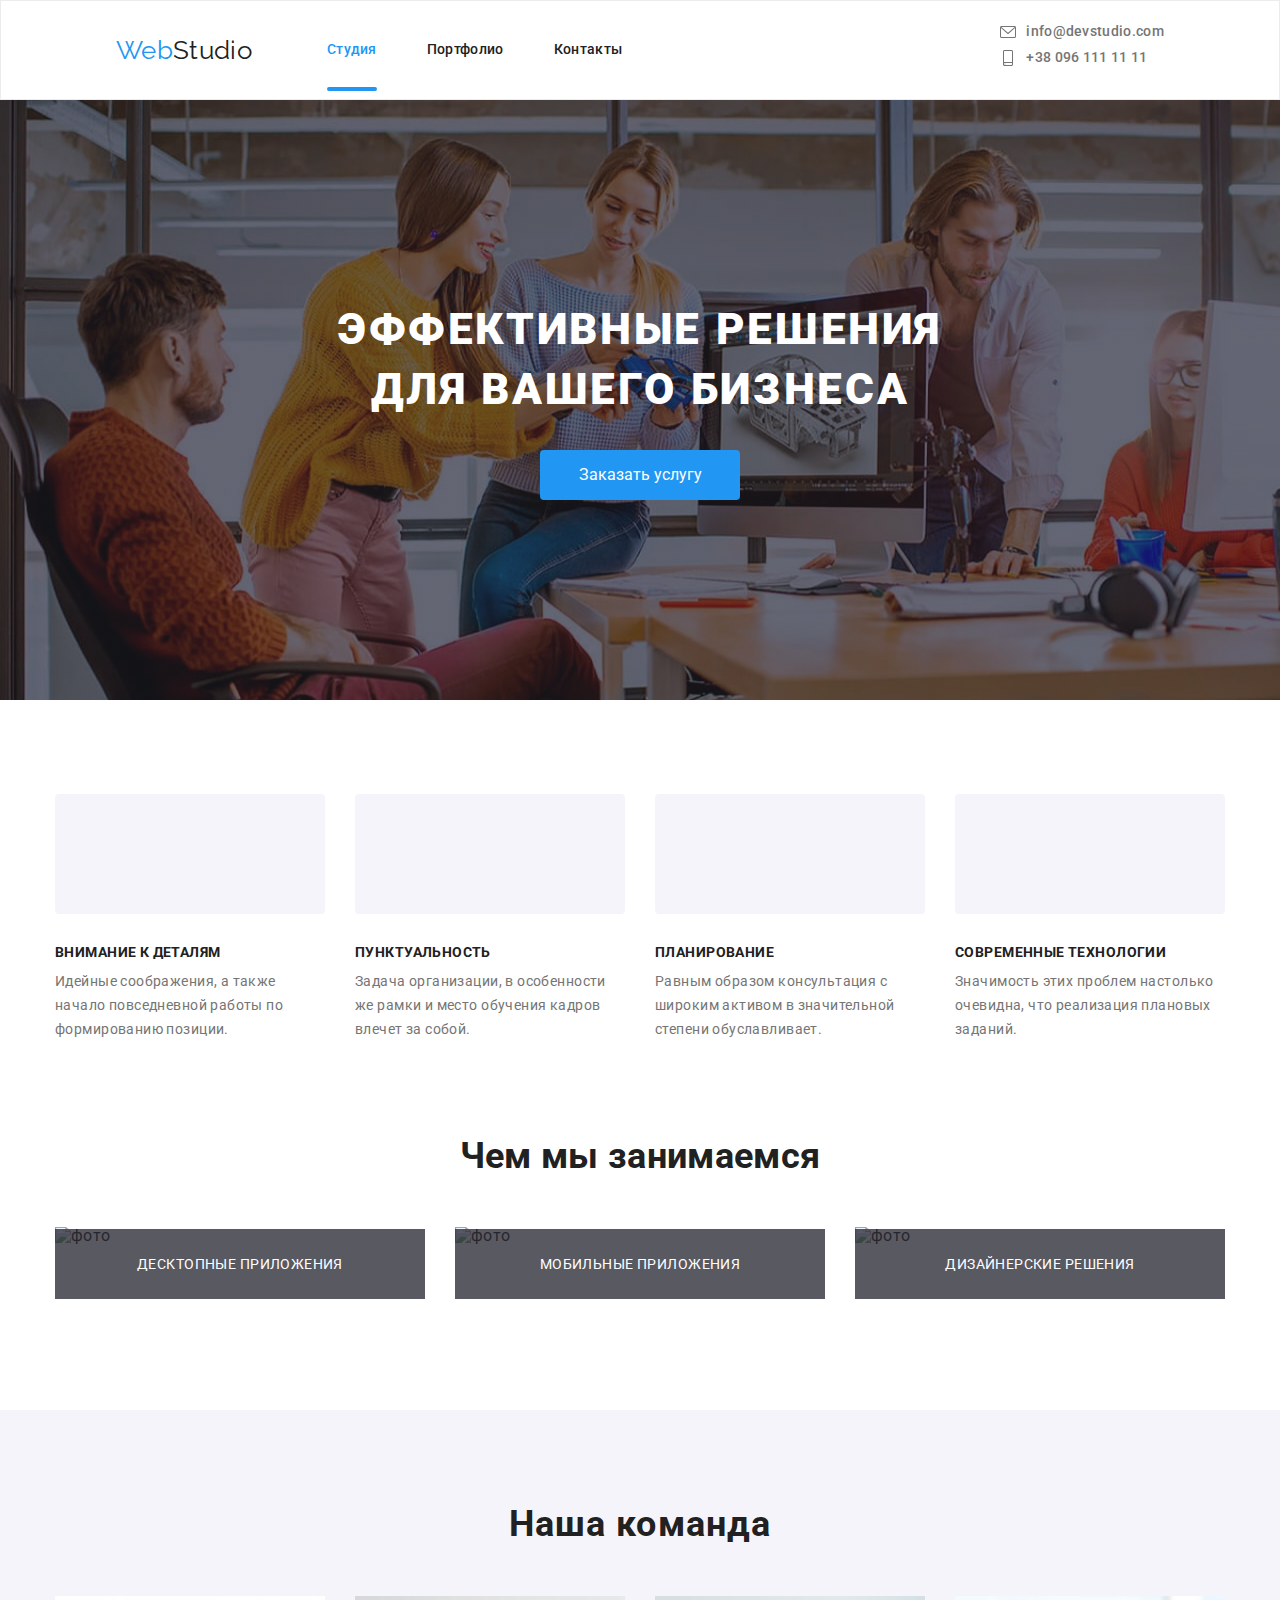
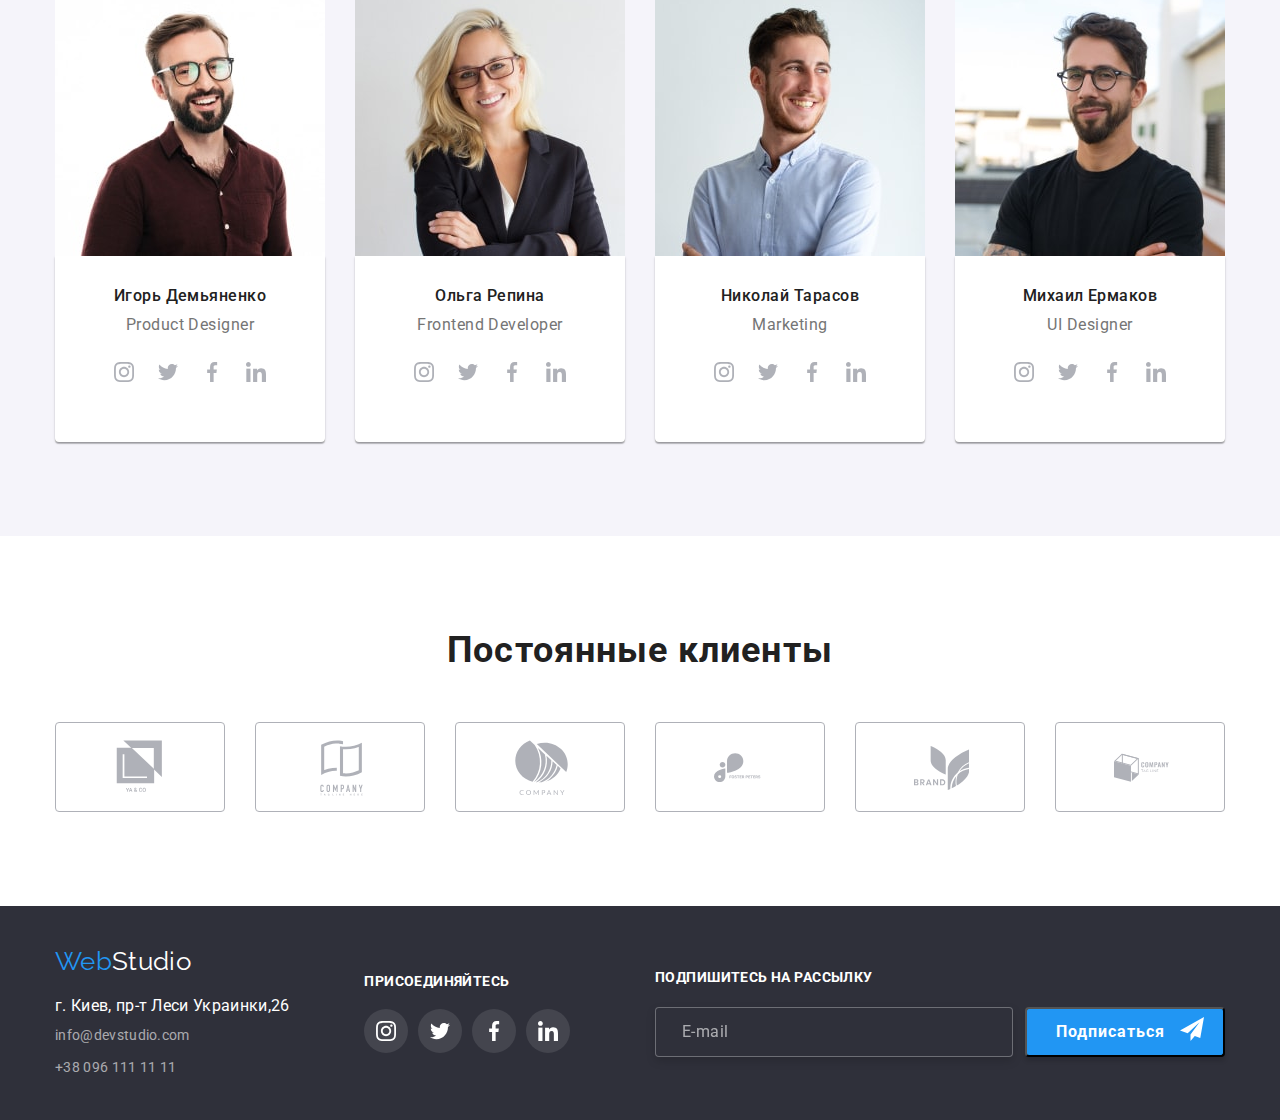
==== commit 6b8780f9: "header" ====
--- a/index.html
+++ b/index.html
@@ -43,7 +43,7 @@
       </ul>
     </nav>
     <div class="second-nav">
-      <ul class="site-nav list">
+      <ul class="site-nav-list">
         <li class="list-contacts">
           <a class="link-address" href="mailto:info@devstudio.com">
             <svg class="nav-decoration-list-svg">
@@ -52,7 +52,8 @@
     
     
         <li class="list-contacts">
-          <a href="tel:+380961111111" class="link-address"><svg class="nav-decoration-list-svg">
+          <a href="tel:+380961111111" class="link-address">
+            <svg class="nav-decoration-list-svg">
               <use href="./svg.img/sprite.svg#smartphone"></use>
             </svg>+38 096 111 11 11</a></li>
       </ul>
--- a/css/main.min.css
+++ b/css/main.min.css
@@ -1,2 +1,2 @@
-*,*::before,*::after{box-sizing:border-box;margin:0px;padding:0px}body{font-family:Roboto, sans-serif;font-style:normal;letter-spacing:0.02em;font-style:400px;font-weight:400px}img{display:block}a{list-style:none;text-decoration:none;font-style:normal}ul{list-style:none}.section{padding-top:94px;padding-bottom:94px}.container{width:100%;padding-left:15px;padding-right:15px}@media screen and (min-width: 480px){.container{max-width:480px;margin:0px auto}}@media screen and (min-width: 768px){.container{max-width:768px;margin:0 auto}}@media screen and (min-width: 1200px){.container{max-width:1200px;margin:0 auto}}.visually-hidden{position:absolute !important;clip:rect(1px 1px 1px 1px);clip:rect(1px, 1px, 1px, 1px);padding:0 !important;border:0 !important;height:1px !important;width:1px !important;overflow:hidden}:root{--primary-text-color: #212121;--title-text-color: #757575;--logo-site-nav-color: #2196f3;--white-text-color: #ffffff}.button-header{display:inline-flex;border:none;background-color:transparent}@media screen and (min-width: 768px){.button-header{display:none}}.button-header .icon-cross{display:none}.button-header.is-open .icon-cross{display:block}.button-header.is-open .icon-menu{display:none}.icon-cross{border:none}.icon-cross:hover,.icon-cross:focus{fill:#2196f3}.icon-menu{border:none}.icon-menu:hover,.icon-menu:focus{fill:#2196f3}.menu-nav-container.is-open{display:block}@media screen and (max-width: 767px){.menu-nav-container{padding:60px 0;background:#ffffff;justify-content:center;display:none;position:absolute;width:100%;min-height:400px;left:0px;top:100%;z-index:5}.menu-nav-container .site-nav{margin:0 auto;justify-content:center;flex-direction:column}.menu-nav-container .site-nav .item{margin:0 auto;margin-bottom:40px}.menu-nav-container .site-nav .list{margin:0 auto;justify-content:center}.menu-nav-container .link-address{font-size:18px;line-height:1.666;margin-right:0;margin-bottom:16px}.menu-nav-container .site-nav .item+.item{margin-left:0%}.menu-nav-container .site-nav .current::after{width:100%;height:4px;bottom:-50%;background:#2196f3;border-radius:2px}.menu-nav-container .site-nav .link{margin:0 auto}}@media screen and (min-width: 767px){.menu-nav-container{display:flex}}@media screen and (min-width: 768px) and (max-width: 1999px){.site-nav .link{margin:0}.link-address{margin-right:0;margin-bottom:10px}.second-nav{display:flex;flex-direction:column}.site-nav .list{display:flex;flex-direction:column;flex-wrap:wrap}.list-contacts{display:flex;flex-direction:column;flex-wrap:wrap}}.list-contacts{align-items:center;align-self:center;transition:all 250ms cubic-bezier(0.4, 0, 0.2, 1)}.list-contacts:hover,.list-contacts:focus{fill:var(--logo-site-nav-color)}.nav-decoration-list-svg{fill:#757575;margin-right:10px;width:16px;height:16px}.site-nav .list-contacts+.list-contacts{margin-left:50px}.link-address:hover .nav-decoration-list-svg,.nav-decoration-list-svg:focus{fill:var(--logo-site-nav-color)}.page-header{align-items:center;position:relative;display:flex;justify-content:center;text-align:end;padding-top:23px;padding-bottom:23px;background-color:var(--white-text-color);border:1px solid #ececec}.logo{text-align:center;margin-left:15px;color:var(--logo-site-nav-color);font-family:Raleway;font-size:26px;line-height:1.19;text-decoration:none}.list{margin:0px;padding:0px}.accent{color:var(--primary-text-color);font-family:Raleway}.accent-footer{color:var(--white-text-color)}.site-nav{display:flex;margin-left:60px}.main-nav{display:flex;align-items:center}.site-nav .item+.item{margin-left:50px}.site-nav .link{display:flex;position:relative;color:var(--primary-text-color);font-weight:500;font-size:14px;line-height:1.14;font-style:400px;text-decoration:none;transition:all 250ms cubic-bezier(0.4, 0, 0.2, 1)}.site-nav .current::after{content:"";display:block;width:100%;height:4px;border-radius:2px;background-color:#2196f3;position:absolute;left:0;bottom:-286%;opacity:1;transition:all 250ms cubic-bezier(0.4, 0, 0.2, 1)}.site-nav .current::after{opacity:1;color:var(--logo-site-nav-color)}.second-nav{display:flex;margin-left:auto}.link-address{display:flex;align-items:center;font-weight:500;font-size:14px;line-height:1.14;color:var(--title-text-color);transition:all 250ms cubic-bezier(0.4, 0, 0.2, 1)}.link-address:hover,.link-address:focus{color:var(--logo-site-nav-color)}.site-nav .link:hover,.site-nav .link:focus{color:var(--logo-site-nav-color)}.site-nav .link.current{color:var(--logo-site-nav-color)}.site-nav .list{display:none}@media screen and (min-width: 1200px){.link-address{margin-left:30px}.page-header{padding-left:100px;padding-right:100px}.site-nav .current::after{width:100%;height:4px;bottom:-207%}}.hero{padding-top:118px;padding-bottom:118px;background-image:linear-gradient(rgba(47,48,58,0.4), rgba(47,48,58,0.4)),url(../hero.img/bg-mobail.jpg);background-repeat:no-repeat;background-color:var(--title-text-color);background-size:cover;text-align:center}.hero-title{margin-bottom:30px;font-weight:900;color:var(--white-text-color);text-align:center;letter-spacing:0.06em;text-transform:uppercase}.button{border:1px solid transparent;border-radius:4px;padding:10px 32px;min-width:200px;height:50px;text-align:center;color:var(--white-text-color);background-color:var(--logo-site-nav-color);font-family:inherit;font-size:16px;line-height:1.2;transition:all 250ms cubic-bezier(0.4, 0, 0.2, 1);cursor:pointer}@media screen and (min-device-pixel-ratio: 2) and (min-width: 320px), screen and (min-resolution: 192dpi) and (min-width: 320px), screen and (min-resolution: 2dppx) and (min-width: 320px){.hero{background-image:linear-gradient(rgba(47,48,58,0.4), rgba(47,48,58,0.4)),url("../hero.img/bg-mobail@2x.jpg")}}@media screen and (min-width: 480px){.hero-title{font-size:26px;line-height:1.615}}@media screen and (min-width: 768px){.hero{background-image:linear-gradient(rgba(47,48,58,0.4), rgba(47,48,58,0.4)),url(../hero.img/bg-tablet.jpg)}}@media screen and (min-device-pixel-ratio: 2) and (min-width: 480px), screen and (min-resolution: 192dpi) and (min-width: 480px), screen and (min-resolution: 2dppx) and (min-width: 480px){.hero{background-image:linear-gradient(rgba(47,48,58,0.4), rgba(47,48,58,0.4)),url("../hero.img/bj-tablet@2x.jpg")}}@media screen and (min-width: 1200px){.hero{background-image:linear-gradient(rgba(47,48,58,0.4), rgba(47,48,58,0.4)),url(../hero.img/bg-desktop.jpg);padding-top:200px;padding-bottom:200px}.hero-title{font-size:44px;line-height:1.36}}@media screen and (min-device-pixel-ratio: 2) and (min-width: 1200px), screen and (min-resolution: 192dpi) and (min-width: 1200px), screen and (min-resolution: 2dppx) and (min-width: 1200px){.hero{background-image:linear-gradient(rgba(47,48,58,0.4), rgba(47,48,58,0.4)),url("../hero.img/bg-desktop@2x.jpg")}}.section-proposition{background-color:var(--white-text-color);padding-bottom:60px;padding-top:60px}.proposition-list{margin-top:0px;margin-bottom:0px;padding-left:0px;list-style:none}.proposition-item::before{margin-left:0px;margin-right:0px;margin-bottom:30px;background:#f5f4fa;border-radius:4px;height:120px;max-width:450px;display:block;content:"";background-repeat:no-repeat;background-size:70px 70px;background-position:center}.proposition-title-list{margin-top:0px;margin-bottom:10px;max-width:450px;font-family:Roboto;font-style:normal;font-weight:bold;font-size:14px;line-height:1.142;letter-spacing:0.03em;text-transform:uppercase;text-align:center;color:var(--primary-text-color)}.proposition-text{max-width:450px;margin-top:0px;margin-bottom:30px;font-style:400px;font-weight:400px;font-size:14px;line-height:1.714;letter-spacing:0.03em;color:#757575}@media screen and (min-width: 480px){.proposition-title-list{text-align:center}}@media screen and (min-width: 768px){.proposition-list{display:flex;justify-content:space-between;flex-wrap:wrap}.proposition-item::before{max-width:354px}.proposition-title-list{display:flex;justify-content:space-between;max-width:354px}.proposition-text{max-width:354px}}@media screen and (min-width: 1200px){.section-proposition{background-color:var(--white-text-color);padding-bottom:94px;padding-top:94px}.proposition-item::before{max-width:270px}.proposition-title-list{max-width:270px}.proposition-item::before{max-width:270px}.proposition-text{max-width:270px;margin-bottom:0%}}.proposition-item-antenna::before{background-image:url("../svg.img/antenna.svg")}.proposition-item-clock::before{background-image:url("../svg.img/clock.svg")}.proposition-item-diagram::before{background-image:url("../svg.img/diagram.svg")}.proposition-item-astronaut::before{background-image:url("../svg.img/astronaut.svg")}.section-activity{background:#ffffff;padding-bottom:94px;display:none}.activity-list{display:flex;margin-top:0px;margin-bottom:0px;padding-left:0px}.activity-list-conteiner{position:relative;bottom:19%;left:0;display:flex;justify-content:center;max-width:370px;min-height:70px;background:rgba(47,48,58,0.8)}.activity-list .item{width:370px;margin-right:30px}.activity-list .item:nth-child(3){margin:0px}.activity-title{display:block;color:var(--primary-text-color);font-family:Roboto;font-style:400px;font-size:36px;line-height:1.16;text-align:center;margin-top:0%;margin-bottom:50px;padding-bottom:0px}.activity-title-list{font-style:400px;font-size:14px;line-height:1.14;text-transform:uppercase;color:var(--primary-text-color);margin-top:0%;margin-bottom:10px}.activity-title-list .text{font-style:400px;font-weight:400px;font-size:14px;line-height:1.71;color:var(--title-text-color);margin-top:0%;margin-bottom:10px}.activity-list-text{padding-bottom:27px;padding-top:27px;font-weight:700px;font-size:14px;line-height:1.142;text-align:center;letter-spacing:0.03em;text-transform:uppercase;color:#ffffff}@media screen and (min-width: 1200px){.section-activity{display:block}}.social-list{display:flex;content:"";margin-bottom:30px;align-items:center;justify-content:center}.social-list-svg{justify-content:space-between;align-items:center;fill:#afb1b8;width:20px;height:20px;transition:all 250ms cubic-bezier(0.4, 0, 0.2, 1)}.social-list-link{display:flex;justify-content:center;align-items:center;width:44px;height:44px;border-radius:50%;background-color:#ffffff;transition:all 250ms cubic-bezier(0.4, 0, 0.2, 1)}.social-list-link:hover,.social-list-link:focus{background-color:var(--logo-site-nav-color)}.social-list-link:hover .social-list-svg,.social-list-link:focus .social-list-svg{fill:#ffffff}.section-command{padding-bottom:60px;padding-top:60px;background:#f5f4fa}.command-box{width:100%;box-sizing:border-box;padding:30px 32px;box-shadow:0px 1px 3px rgba(0,0,0,0.12),0px 1px 1px rgba(0,0,0,0.14),0px 2px 1px rgba(0,0,0,0.2);border-radius:0px 0px 4px 4px}.command-list{margin-top:0px;margin-bottom:0px;padding-left:0px}.command-list .item{margin-bottom:30px;background:#ffffff}.command-list .item:last-child{margin-bottom:0%}.command-title{margin-top:0px;margin-bottom:50px;font-weight:bold;font-size:36px;line-height:1.166;text-align:center;letter-spacing:0.03em;color:var(--primary-text-color)}.command-title-name{margin-bottom:10px;font-weight:500;font-size:16px;line-height:1.187;text-align:center;letter-spacing:0.03em;color:var(--primary-text-color)}.command-title-text{margin-bottom:16px;font-size:16px;line-height:1.187;text-align:center;letter-spacing:0.03em;color:var(--title-text-color)}@media screen and (min-width: 480px){.command-box{width:100%}.command-title{font-size:28px;line-height:1.178}}@media screen and (min-width: 768px){.command-list{display:flex;justify-content:space-between;flex-wrap:wrap}.command-list .item:nth-last-child(-n+2){margin-bottom:0%}.command-box{width:100%}}@media screen and (min-width: 1200px){.section-command{padding-bottom:94px;padding-top:94px}.command-box{height:186px;width:100%}.command-title{font-size:36px;line-height:1.166}.command-list .item{margin-bottom:0%}}.customers-list-link{display:flex;justify-content:center;text-align:center;width:100%;height:90px;box-sizing:border-box;border-radius:4px;transition:all 250ms cubic-bezier(0.4, 0, 0.2, 1)}.customers-list-link:hover,.customers-list-link:focus{border-color:var(--logo-site-nav-color);border-radius:4px}.customers-svg{margin:0%;display:flex;justify-content:center;align-content:center;align-items:center;fill:#afb1b8;max-width:55px;min-height:55px;transition:all 250ms cubic-bezier(0.4, 0, 0.2, 1)}.customers-svg:hover,.customers-svg:focus{fill:#2196f3;border:#afb1b8}.customers-list-link:hover .customers-svg,.customers-list-link:focus .customers-svg{fill:var(--logo-site-nav-color);border-color:var(--logo-site-nav-color)}.section-customers{display:flex;padding-top:94px;padding-bottom:94px;background:#ffffff}.customers-list{display:flex;flex-wrap:wrap;content:"";justify-content:space-between;align-items:center;box-sizing:border-box}.customers-title{margin-top:0%;margin-bottom:50px;font-weight:bold;font-size:28px;line-height:1.178;text-align:center;letter-spacing:0.03em;color:var(--primary-text-color)}.customers-item{margin-bottom:30px;text-align:center;border:1px solid #afb1b8;box-sizing:border-box;border-radius:4px;fill:#afb1b8;height:90px;width:48%;content:"";transition:all 250ms cubic-bezier(0.4, 0, 0.2, 1)}.customers-item:hover,.customers-item:focus{fill:#2196f3}.customers-item:nth-last-child(-n+2){margin-bottom:0%}@media screen and (min-width: 768px){.customers-list-link{height:90px;width:226px}.customers-item{height:90px;width:226px}.customers-item:nth-last-child(-n+3){margin-bottom:0%}}@media screen and (min-width: 1200px){.customers-list{flex-wrap:nowrap}.customers-list-link{height:90px;max-width:170px}.customers-title{font-size:36px;line-height:1.166}.customers-item{margin-bottom:0%;height:90px;max-width:170px}}.footer-social-list-item{display:flex;justify-content:center;flex-direction:column;margin-right:10px}.join{margin-bottom:20px;font-weight:bold;font-size:14px;line-height:1.142;letter-spacing:0.03em;text-transform:uppercase;color:#ffffff}.footer-social-list{display:flex;justify-content:center;margin-top:0px;padding-left:0px;list-style:none;content:"";align-items:center}.footer-social-list-svg{display:flex;align-items:center;fill:#ffffff;width:20px;height:20px}.footer-social-list-link{display:flex;justify-content:center;align-items:center;width:44px;height:44px;border-radius:50%;background-color:rgba(255,255,255,0.1);transition:all 250ms cubic-bezier(0.4, 0, 0.2, 1)}.footer-social-list-link:hover,.footer-social-list-link:focus{background-color:var(--logo-site-nav-color)}.footer-social-list-link:hover .social-list-svg,.footer-social-list-link:focus .social-list-svg{fill:#ffffff}.mein-footer{background:#2f303a;display:flex;justify-content:center}.footer{background-color:#2f303a;padding-top:40px;padding-bottom:40px}.footer-address::after{display:flex;flex-direction:column;font-style:normal}.logo-footer{margin-bottom:20px;color:var(--logo-site-nav-color);font-family:Raleway;font-size:26px;line-height:1.19;text-decoration:none}.accent-footer{justify-content:center;color:var(--white-text-color)}.city{display:flex;justify-content:center;list-style:none;text-decoration:none;font-style:normal;margin-bottom:9px;color:var(--white-text-color)}.citi-mail{display:flex;justify-content:center;list-style:none;text-decoration:none;font-style:normal;margin-bottom:8px;color:rgba(255,255,255,0.6);font-weight:normal;font-size:14px;line-height:1.7;font-family:Roboto, sans-serif;transition:all 250ms cubic-bezier(0.4, 0, 0.2, 1)}.citi-mail:hover,.citi-mail:focus{color:var(--logo-site-nav-color)}.citi-tel{list-style:none;text-decoration:none;font-style:normal;display:flex;justify-content:center;margin-top:0px;padding:0px;color:rgba(255,255,255,0.6);font-weight:normal;font-size:14px;line-height:1.7;font-family:Roboto;transition:all 250ms cubic-bezier(0.4, 0, 0.2, 1)}.citi-tel:hover,.citi-tel:focus{color:var(--logo-site-nav-color)}.footer-form-title{margin-bottom:20px;font-weight:bold;font-size:14px;line-height:1.142;letter-spacing:0.03em;text-transform:uppercase;color:#ffffff}.footer-form-mail{display:flex;justify-content:center;outline:none;height:50px;color:rgba(255,255,255,0.6);border:1px solid rgba(255,255,255,0.3);box-sizing:border-box;filter:drop-shadow(0px 4px 4px rgba(0,0,0,0.15));border-radius:4px;background:#2f303a;margin-bottom:20px;padding-left:20px}.footer-form-svg{position:absolute;left:78%;bottom:30%;height:24px;width:24px;fill:#ffffff;border-radius:0px}.footer-form-button{margin:0 auto;position:relative;text-align:start;font-weight:bold;font-size:16px;line-height:1.875;padding-left:29px;letter-spacing:0.06em;color:#ffffff;width:200px;height:50px;background:#2196f3;box-shadow:0px 4px 4px rgba(0,0,0,0.15);border-radius:4px}.footer-form-mail::placeholder{width:47px;height:20px;padding-left:6px;font-size:16px;line-height:1.25;letter-spacing:0.03em;color:rgba(255,255,255,0.6)}@media screen and (min-width: 320px) and (max-width: 767px){.footer-form{display:flex;justify-content:center;flex-direction:column}.footer-form-title{display:flex;justify-content:center}.footer-social-list{margin-bottom:60px}.social-icon{flex-wrap:wrap;box-sizing:border-box;justify-content:center;align-items:center}.join{display:flex;justify-content:center;align-content:center}.logo-footer{display:flex;justify-content:center}.citi-tel{margin-bottom:60px}.footer-form-input{display:flex;justify-content:center;flex-direction:column}}@media screen and (min-width: 768px) and (max-width: 1199px){.footer-form{display:flex;justify-content:center;flex-direction:column}.footer-form-title{display:flex;justify-content:center}.footer-subscribe{padding-top:60px}.social-icon{flex-wrap:wrap;box-sizing:border-box;justify-content:center;align-items:center}.join{display:flex;justify-content:center;align-content:center}.logo-footer{display:flex;justify-content:center}.footer-form-input{display:flex;justify-content:center;flex-direction:column}.footer{padding:40px 50px}.container-footer{padding-top:50px;float:left}.social-icon{padding-top:55px;float:right}.footer-subscribe{clear:both}.footer-form-mail{margin:0 auto 20px;width:450px}}@media screen and (min-width: 1200px){.footer-form{display:flex}.footer-form-title{margin-bottom:20px}.footer{justify-content:space-between;display:flex;align-items:center;padding-top:40px;padding-bottom:40px}.mein-footer{align-items:center}.footer-address{display:flex;justify-content:start;flex-direction:column;align-items:flex-start}.footer-form-mail{margin-bottom:0%;display:flex;margin-right:12px;width:358px}.footer-form-input{display:flex}.city{margin-top:20px}.footer-form-input{margin-top:20px;margin-bottom:0}}.backdrop{position:fixed;top:0;left:0;width:100%;height:100%;background-color:rgba(0,0,0,0.2);transition:all 250ms cubic-bezier(0.4, 0, 0.2, 1)}.modal{position:absolute;top:50%;left:50%;width:90%;min-height:609px;transform:translate(-50%, -50%);background-color:#ffffff;box-shadow:0px 1px 3px rgba(0,0,0,0.12),0px 1px 1px rgba(0,0,0,0.14),0px 2px 1px rgba(0,0,0,0.2);border-radius:4px;padding:40px}.modal-close-btn{position:absolute;top:8px;right:8px;width:30px;height:30px;border-radius:50%;background-color:#ffffff;border:1px solid rgba(0,0,0,0.1);cursor:pointer;padding:0px}.modal-close-btn:hover{fill:#2196f3}.svg-vecktor{width:11px;height:11px;color:#000}.is-hidden{opacity:0;visibility:hidden;pointer-events:none}@media screen and (min-width: 768px){.modal{width:450px;height:609px}}@media screen and (min-width: 1200px){.modal{width:528px;min-height:581px}}.modal-form{display:flex;flex-direction:column}.modal-form-title{margin-bottom:12px;font-weight:900px;font-size:20px;line-height:23px;text-align:center;letter-spacing:0.03em;color:#212121}.modal-form-input{display:block;height:40px;width:100%;padding-left:40px;margin-bottom:10px;border:1px solid rgba(33,33,33,0.2);box-sizing:border-box;border-radius:4px;transition:all 250ms cubic-bezier(0.4, 0, 0.2, 1)}.modal-form-input:focus,.modal-form-input:hover{outline:none;border:1px solid #2196F3}.modal-form-wraper{display:block;position:relative}.modal-form-label{display:block;font-size:12px;line-height:14px;letter-spacing:0.01em;color:#757575}.user-name-messege{width:100%;height:120px;border:1px solid rgba(33,33,33,0.2);box-sizing:border-box;border-radius:4px;resize:none;padding:12px 16px;margin-bottom:10px}.user-name-messege:focus,.user-name-messege:hover{outline:none;border:1px solid #2196f3}.user-name-messege::placeholder{color:rgba(117,117,117,0.5)}.modal-form-svg{display:block;position:absolute;width:18px;height:18px;left:15px;top:50%;transform:translatey(-50%);fill:#212121}.modal-form-input:focus+.modal-form-svg{fill:#2196f3}.modal-form-policy-label{position:relative;display:flex;align-items:center;font-size:12px;line-height:1.714;letter-spacing:0.03em;color:#757575;margin-bottom:30px}.modal-form-policy-label::before{height:16px;width:16px;content:"";border:2px solid #212121;border-radius:2px;margin-right:7px}.policy-form{display:flex;color:#2196f3;list-style:square;text-decoration-line:underline;margin-left:5px}.modal-form-svg-polycy{display:block;position:absolute;width:18px;height:18px;left:-27px;top:50%;transform:translatey(-50%);fill:#2196f3}.modal-form-policy:checked+.modal-form-policy-label::before{background-image:url(../svg.img/check.svg);border:none}.modal-form-button{margin:auto;width:200px;height:50px;background:#2196f3;box-shadow:0px 4px 4px rgba(0,0,0,0.15);border-radius:4px;border-color:#2196f3;font-weight:bold;font-size:16px;line-height:1.875;letter-spacing:0.06em;color:#ffffff;outline:none}@media screen and (min-width: 1200px){.modal-form-policy-label{font-size:14px;line-height:1.714}}
+*,*::before,*::after{box-sizing:border-box;margin:0px;padding:0px}body{font-family:Roboto, sans-serif;font-style:normal;letter-spacing:0.02em;font-style:400px;font-weight:400px}img{display:block}a{list-style:none;text-decoration:none;font-style:normal}ul{list-style:none}.section{padding-top:94px;padding-bottom:94px}.container{width:100%;padding-left:15px;padding-right:15px}@media screen and (min-width: 480px){.container{max-width:480px;margin:0px auto}}@media screen and (min-width: 768px){.container{max-width:768px;margin:0 auto}}@media screen and (min-width: 1200px){.container{max-width:1200px;margin:0 auto}}.visually-hidden{position:absolute !important;clip:rect(1px 1px 1px 1px);clip:rect(1px, 1px, 1px, 1px);padding:0 !important;border:0 !important;height:1px !important;width:1px !important;overflow:hidden}:root{--primary-text-color: #212121;--title-text-color: #757575;--logo-site-nav-color: #2196f3;--white-text-color: #ffffff}.button-header{display:inline-flex;border:none;background-color:transparent;margin-right:10px}@media screen and (min-width: 768px){.button-header{display:none}}.button-header .icon-cross{display:none}.button-header.is-open .icon-cross{display:block}.button-header.is-open .icon-menu{display:none}.icon-cross{border:none}.icon-cross:hover,.icon-cross:focus{fill:#2196f3}.icon-menu{border:none}.icon-menu:hover,.icon-menu:focus{fill:#2196f3}.menu-nav-container.is-open{display:block}@media screen and (max-width: 767px){.menu-nav-container{padding:60px 0;background:#ffffff;justify-content:center;display:none;position:absolute;width:100%;min-height:400px;left:0px;top:100%;z-index:5}.menu-nav-container .site-nav{margin:0 auto;justify-content:center;flex-direction:column}.menu-nav-container .site-nav .item{margin:0 auto;margin-bottom:40px}.menu-nav-container .site-nav .list{margin:0 auto;justify-content:center}.menu-nav-container .link-address{font-size:18px;line-height:1.666;margin-right:0;margin-bottom:16px}.menu-nav-container .site-nav .item+.item{margin-left:0%}.menu-nav-container .site-nav .current::after{width:100%;height:4px;bottom:-50%;background:#2196f3;border-radius:2px}.menu-nav-container .site-nav .link{margin:0 auto}}@media screen and (min-width: 767px){.menu-nav-container{display:flex}}@media screen and (min-width: 768px) and (max-width: 1999px){.page-header{padding-left:15px;padding-right:15px}.site-nav .link{margin:0}.link-address{font-size:12px;line-height:1.166;margin-right:0;margin-bottom:10px}.second-nav{display:block}.site-nav .list{display:block}.list-contacts{display:block}}.list-contacts{align-items:center;align-self:center;transition:all 250ms cubic-bezier(0.4, 0, 0.2, 1)}.list-contacts:hover,.list-contacts:focus{fill:var(--logo-site-nav-color)}.nav-decoration-list-svg{fill:#757575;margin-right:10px;width:16px;height:16px}.link-address:hover .nav-decoration-list-svg,.nav-decoration-list-svg:focus{fill:var(--logo-site-nav-color)}.page-header{align-items:center;position:relative;display:flex;justify-content:center;text-align:end;padding-top:23px;padding-bottom:23px;background-color:var(--white-text-color);border:1px solid #ececec}.logo{text-align:center;margin-left:15px;color:var(--logo-site-nav-color);font-family:Raleway;font-size:26px;line-height:1.19;text-decoration:none}.list{margin:0px;padding:0px}.accent{color:var(--primary-text-color);font-family:Raleway}.accent-footer{color:var(--white-text-color)}.site-nav{display:flex;margin-left:60px}.main-nav{display:flex;align-items:center}.site-nav .item+.item{margin-left:50px}.site-nav .link{display:flex;position:relative;color:var(--primary-text-color);font-weight:500;font-size:14px;line-height:1.14;font-style:400px;text-decoration:none;transition:all 250ms cubic-bezier(0.4, 0, 0.2, 1)}.site-nav .current::after{content:"";display:block;width:100%;height:4px;border-radius:2px;background-color:#2196f3;position:absolute;left:0;bottom:-286%;opacity:1;transition:all 250ms cubic-bezier(0.4, 0, 0.2, 1)}.site-nav .current::after{opacity:1;color:var(--logo-site-nav-color)}.second-nav{display:flex;margin-left:auto}.link-address{display:flex;align-items:center;font-weight:500;font-size:14px;line-height:1.14;color:var(--title-text-color);transition:all 250ms cubic-bezier(0.4, 0, 0.2, 1)}.link-address:hover,.link-address:focus{color:var(--logo-site-nav-color)}.site-nav .link:hover,.site-nav .link:focus{color:var(--logo-site-nav-color)}.site-nav .link.current{color:var(--logo-site-nav-color)}.site-nav .list{display:none}@media screen and (min-width: 1200px){.link-address{margin-left:30px}.page-header{padding-left:100px;padding-right:100px}.site-nav .current::after{width:100%;height:4px;bottom:-207%}}.hero{padding-top:118px;padding-bottom:118px;background-image:linear-gradient(rgba(47,48,58,0.4), rgba(47,48,58,0.4)),url(../hero.img/bg-mobail.jpg);background-repeat:no-repeat;background-color:var(--title-text-color);background-size:cover;text-align:center}.hero-title{margin-bottom:30px;font-weight:900;color:var(--white-text-color);text-align:center;letter-spacing:0.06em;text-transform:uppercase}.button{border:1px solid transparent;border-radius:4px;padding:10px 32px;min-width:200px;height:50px;text-align:center;color:var(--white-text-color);background-color:var(--logo-site-nav-color);font-family:inherit;font-size:16px;line-height:1.2;transition:all 250ms cubic-bezier(0.4, 0, 0.2, 1);cursor:pointer}@media screen and (min-device-pixel-ratio: 2) and (min-width: 320px), screen and (min-resolution: 192dpi) and (min-width: 320px), screen and (min-resolution: 2dppx) and (min-width: 320px){.hero{background-image:linear-gradient(rgba(47,48,58,0.4), rgba(47,48,58,0.4)),url("../hero.img/bg-mobail@2x.jpg")}}@media screen and (min-width: 480px){.hero-title{font-size:26px;line-height:1.615}}@media screen and (min-width: 768px){.hero{background-image:linear-gradient(rgba(47,48,58,0.4), rgba(47,48,58,0.4)),url(../hero.img/bg-tablet.jpg)}}@media screen and (min-device-pixel-ratio: 2) and (min-width: 480px), screen and (min-resolution: 192dpi) and (min-width: 480px), screen and (min-resolution: 2dppx) and (min-width: 480px){.hero{background-image:linear-gradient(rgba(47,48,58,0.4), rgba(47,48,58,0.4)),url("../hero.img/bj-tablet@2x.jpg")}}@media screen and (min-width: 1200px){.hero{background-image:linear-gradient(rgba(47,48,58,0.4), rgba(47,48,58,0.4)),url(../hero.img/bg-desktop.jpg);padding-top:200px;padding-bottom:200px}.hero-title{font-size:44px;line-height:1.36}}@media screen and (min-device-pixel-ratio: 2) and (min-width: 1200px), screen and (min-resolution: 192dpi) and (min-width: 1200px), screen and (min-resolution: 2dppx) and (min-width: 1200px){.hero{background-image:linear-gradient(rgba(47,48,58,0.4), rgba(47,48,58,0.4)),url("../hero.img/bg-desktop@2x.jpg")}}.section-proposition{background-color:var(--white-text-color);padding-bottom:60px;padding-top:60px}.proposition-list{margin-top:0px;margin-bottom:0px;padding-left:0px;list-style:none}.proposition-item::before{margin-left:0px;margin-right:0px;margin-bottom:30px;background:#f5f4fa;border-radius:4px;height:120px;max-width:450px;display:block;content:"";background-repeat:no-repeat;background-size:70px 70px;background-position:center}.proposition-title-list{margin-top:0px;margin-bottom:10px;max-width:450px;font-family:Roboto;font-style:normal;font-weight:bold;font-size:14px;line-height:1.142;letter-spacing:0.03em;text-transform:uppercase;text-align:center;color:var(--primary-text-color)}.proposition-text{max-width:450px;margin-top:0px;margin-bottom:30px;font-style:400px;font-weight:400px;font-size:14px;line-height:1.714;letter-spacing:0.03em;color:#757575}@media screen and (min-width: 480px){.proposition-title-list{text-align:center}}@media screen and (min-width: 768px){.proposition-list{display:flex;justify-content:space-between;flex-wrap:wrap}.proposition-item::before{max-width:354px}.proposition-title-list{display:flex;justify-content:space-between;max-width:354px}.proposition-text{max-width:354px}}@media screen and (min-width: 1200px){.section-proposition{background-color:var(--white-text-color);padding-bottom:94px;padding-top:94px}.proposition-item::before{max-width:270px}.proposition-title-list{max-width:270px}.proposition-item::before{max-width:270px}.proposition-text{max-width:270px;margin-bottom:0%}}.proposition-item-antenna::before{background-image:url("../svg.img/antenna.svg")}.proposition-item-clock::before{background-image:url("../svg.img/clock.svg")}.proposition-item-diagram::before{background-image:url("../svg.img/diagram.svg")}.proposition-item-astronaut::before{background-image:url("../svg.img/astronaut.svg")}.section-activity{background:#ffffff;padding-bottom:94px;display:none}.activity-list{display:flex;margin-top:0px;margin-bottom:0px;padding-left:0px}.activity-list-conteiner{position:relative;bottom:19%;left:0;display:flex;justify-content:center;max-width:370px;min-height:70px;background:rgba(47,48,58,0.8)}.activity-list .item{width:370px;margin-right:30px}.activity-list .item:nth-child(3){margin:0px}.activity-title{display:block;color:var(--primary-text-color);font-family:Roboto;font-style:400px;font-size:36px;line-height:1.16;text-align:center;margin-top:0%;margin-bottom:50px;padding-bottom:0px}.activity-title-list{font-style:400px;font-size:14px;line-height:1.14;text-transform:uppercase;color:var(--primary-text-color);margin-top:0%;margin-bottom:10px}.activity-title-list .text{font-style:400px;font-weight:400px;font-size:14px;line-height:1.71;color:var(--title-text-color);margin-top:0%;margin-bottom:10px}.activity-list-text{padding-bottom:27px;padding-top:27px;font-weight:700px;font-size:14px;line-height:1.142;text-align:center;letter-spacing:0.03em;text-transform:uppercase;color:#ffffff}@media screen and (min-width: 1200px){.section-activity{display:block}}.social-list{display:flex;content:"";margin-bottom:30px;align-items:center;justify-content:center}.social-list-svg{justify-content:space-between;align-items:center;fill:#afb1b8;width:20px;height:20px;transition:all 250ms cubic-bezier(0.4, 0, 0.2, 1)}.social-list-link{display:flex;justify-content:center;align-items:center;width:44px;height:44px;border-radius:50%;background-color:#ffffff;transition:all 250ms cubic-bezier(0.4, 0, 0.2, 1)}.social-list-link:hover,.social-list-link:focus{background-color:var(--logo-site-nav-color)}.social-list-link:hover .social-list-svg,.social-list-link:focus .social-list-svg{fill:#ffffff}.section-command{padding-bottom:60px;padding-top:60px;background:#f5f4fa}.command-box{width:100%;box-sizing:border-box;padding:30px 32px;box-shadow:0px 1px 3px rgba(0,0,0,0.12),0px 1px 1px rgba(0,0,0,0.14),0px 2px 1px rgba(0,0,0,0.2);border-radius:0px 0px 4px 4px}.command-list{margin-top:0px;margin-bottom:0px;padding-left:0px}.command-list .item{margin-bottom:30px;background:#ffffff}.command-list .item:last-child{margin-bottom:0%}.command-title{margin-top:0px;margin-bottom:50px;font-weight:bold;font-size:36px;line-height:1.166;text-align:center;letter-spacing:0.03em;color:var(--primary-text-color)}.command-title-name{margin-bottom:10px;font-weight:500;font-size:16px;line-height:1.187;text-align:center;letter-spacing:0.03em;color:var(--primary-text-color)}.command-title-text{margin-bottom:16px;font-size:16px;line-height:1.187;text-align:center;letter-spacing:0.03em;color:var(--title-text-color)}@media screen and (min-width: 480px){.command-box{width:100%}.command-title{font-size:28px;line-height:1.178}}@media screen and (min-width: 768px){.command-list{display:flex;justify-content:space-between;flex-wrap:wrap}.command-list .item:nth-last-child(-n+2){margin-bottom:0%}.command-box{width:100%}}@media screen and (min-width: 1200px){.section-command{padding-bottom:94px;padding-top:94px}.command-box{height:186px;width:100%}.command-title{font-size:36px;line-height:1.166}.command-list .item{margin-bottom:0%}}.customers-list-link{display:flex;justify-content:center;text-align:center;width:100%;height:90px;box-sizing:border-box;border-radius:4px;transition:all 250ms cubic-bezier(0.4, 0, 0.2, 1)}.customers-list-link:hover,.customers-list-link:focus{border-color:var(--logo-site-nav-color);border-radius:4px}.customers-svg{margin:0%;display:flex;justify-content:center;align-content:center;align-items:center;fill:#afb1b8;max-width:55px;min-height:55px;transition:all 250ms cubic-bezier(0.4, 0, 0.2, 1)}.customers-svg:hover,.customers-svg:focus{fill:#2196f3;border:#afb1b8}.customers-list-link:hover .customers-svg,.customers-list-link:focus .customers-svg{fill:var(--logo-site-nav-color);border-color:var(--logo-site-nav-color)}.section-customers{display:flex;padding-top:94px;padding-bottom:94px;background:#ffffff}.customers-list{display:flex;flex-wrap:wrap;content:"";justify-content:space-between;align-items:center;box-sizing:border-box}.customers-title{margin-top:0%;margin-bottom:50px;font-weight:bold;font-size:28px;line-height:1.178;text-align:center;letter-spacing:0.03em;color:var(--primary-text-color)}.customers-item{margin-bottom:30px;text-align:center;border:1px solid #afb1b8;box-sizing:border-box;border-radius:4px;fill:#afb1b8;height:90px;width:48%;content:"";transition:all 250ms cubic-bezier(0.4, 0, 0.2, 1)}.customers-item:hover,.customers-item:focus{fill:#2196f3}.customers-item:nth-last-child(-n+2){margin-bottom:0%}@media screen and (min-width: 768px){.customers-list-link{height:90px;width:226px}.customers-item{height:90px;width:226px}.customers-item:nth-last-child(-n+3){margin-bottom:0%}}@media screen and (min-width: 1200px){.customers-list{flex-wrap:nowrap}.customers-list-link{height:90px;max-width:170px}.customers-title{font-size:36px;line-height:1.166}.customers-item{margin-bottom:0%;height:90px;max-width:170px}}.footer-social-list-item{display:flex;justify-content:center;flex-direction:column;margin-right:10px}.join{margin-bottom:20px;font-weight:bold;font-size:14px;line-height:1.142;letter-spacing:0.03em;text-transform:uppercase;color:#ffffff}.footer-social-list{display:flex;justify-content:center;margin-top:0px;padding-left:0px;list-style:none;content:"";align-items:center}.footer-social-list-svg{display:flex;align-items:center;fill:#ffffff;width:20px;height:20px}.footer-social-list-link{display:flex;justify-content:center;align-items:center;width:44px;height:44px;border-radius:50%;background-color:rgba(255,255,255,0.1);transition:all 250ms cubic-bezier(0.4, 0, 0.2, 1)}.footer-social-list-link:hover,.footer-social-list-link:focus{background-color:var(--logo-site-nav-color)}.footer-social-list-link:hover .social-list-svg,.footer-social-list-link:focus .social-list-svg{fill:#ffffff}.mein-footer{background:#2f303a;display:flex;justify-content:center}.footer{background-color:#2f303a;padding-top:40px;padding-bottom:40px}.footer-address::after{display:flex;flex-direction:column;font-style:normal}.logo-footer{margin-bottom:20px;color:var(--logo-site-nav-color);font-family:Raleway;font-size:26px;line-height:1.19;text-decoration:none}.accent-footer{justify-content:center;color:var(--white-text-color)}.city{display:flex;justify-content:center;list-style:none;text-decoration:none;font-style:normal;margin-bottom:9px;color:var(--white-text-color)}.citi-mail{display:flex;justify-content:center;list-style:none;text-decoration:none;font-style:normal;margin-bottom:8px;color:rgba(255,255,255,0.6);font-weight:normal;font-size:14px;line-height:1.7;font-family:Roboto, sans-serif;transition:all 250ms cubic-bezier(0.4, 0, 0.2, 1)}.citi-mail:hover,.citi-mail:focus{color:var(--logo-site-nav-color)}.citi-tel{list-style:none;text-decoration:none;font-style:normal;display:flex;justify-content:center;margin-top:0px;padding:0px;color:rgba(255,255,255,0.6);font-weight:normal;font-size:14px;line-height:1.7;font-family:Roboto;transition:all 250ms cubic-bezier(0.4, 0, 0.2, 1)}.citi-tel:hover,.citi-tel:focus{color:var(--logo-site-nav-color)}.footer-form-title{margin-bottom:20px;font-weight:bold;font-size:14px;line-height:1.142;letter-spacing:0.03em;text-transform:uppercase;color:#ffffff}.footer-form-mail{display:flex;justify-content:center;outline:none;height:50px;color:rgba(255,255,255,0.6);border:1px solid rgba(255,255,255,0.3);box-sizing:border-box;filter:drop-shadow(0px 4px 4px rgba(0,0,0,0.15));border-radius:4px;background:#2f303a;margin-bottom:20px;padding-left:20px}.footer-form-svg{position:absolute;left:78%;bottom:30%;height:24px;width:24px;fill:#ffffff;border-radius:0px}.footer-form-button{margin:0 auto;position:relative;text-align:start;font-weight:bold;font-size:16px;line-height:1.875;padding-left:29px;letter-spacing:0.06em;color:#ffffff;width:200px;height:50px;background:#2196f3;box-shadow:0px 4px 4px rgba(0,0,0,0.15);border-radius:4px}.footer-form-mail::placeholder{width:47px;height:20px;padding-left:6px;font-size:16px;line-height:1.25;letter-spacing:0.03em;color:rgba(255,255,255,0.6)}@media screen and (min-width: 320px) and (max-width: 767px){.footer-form{display:flex;justify-content:center;flex-direction:column}.footer-form-title{display:flex;justify-content:center}.footer-social-list{margin-bottom:60px}.social-icon{flex-wrap:wrap;box-sizing:border-box;justify-content:center;align-items:center}.join{display:flex;justify-content:center;align-content:center}.logo-footer{display:flex;justify-content:center}.citi-tel{margin-bottom:60px}.footer-form-input{display:flex;justify-content:center;flex-direction:column}}@media screen and (min-width: 768px) and (max-width: 1199px){.footer-form{display:flex;justify-content:center;flex-direction:column}.footer-form-title{display:flex;justify-content:center}.footer-subscribe{padding-top:60px}.social-icon{flex-wrap:wrap;box-sizing:border-box;justify-content:center;align-items:center}.join{display:flex;justify-content:center;align-content:center}.logo-footer{display:flex;justify-content:center}.footer-form-input{display:flex;justify-content:center;flex-direction:column}.footer{padding:40px 50px}.container-footer{padding-top:50px;float:left}.social-icon{padding-top:55px;float:right}.footer-subscribe{clear:both}.footer-form-mail{margin:0 auto 20px;width:450px}}@media screen and (min-width: 1200px){.footer-form{display:flex}.footer-form-title{margin-bottom:20px}.footer{justify-content:space-between;display:flex;align-items:center;padding-top:40px;padding-bottom:40px}.mein-footer{align-items:center}.footer-address{display:flex;justify-content:start;flex-direction:column;align-items:flex-start}.footer-form-mail{margin-bottom:0%;display:flex;margin-right:12px;width:358px}.footer-form-input{display:flex}.city{margin-top:20px}.footer-form-input{margin-top:20px;margin-bottom:0}}.backdrop{position:fixed;top:0;left:0;width:100%;height:100%;background-color:rgba(0,0,0,0.2);transition:all 250ms cubic-bezier(0.4, 0, 0.2, 1)}.modal{position:absolute;top:50%;left:50%;width:90%;min-height:609px;transform:translate(-50%, -50%);background-color:#ffffff;box-shadow:0px 1px 3px rgba(0,0,0,0.12),0px 1px 1px rgba(0,0,0,0.14),0px 2px 1px rgba(0,0,0,0.2);border-radius:4px;padding:40px}.modal-close-btn{position:absolute;top:8px;right:8px;width:30px;height:30px;border-radius:50%;background-color:#ffffff;border:1px solid rgba(0,0,0,0.1);cursor:pointer;padding:0px}.modal-close-btn:hover{fill:#2196f3}.svg-vecktor{width:11px;height:11px;color:#000}.is-hidden{opacity:0;visibility:hidden;pointer-events:none}@media screen and (min-width: 768px){.modal{width:450px;height:609px}}@media screen and (min-width: 1200px){.modal{width:528px;min-height:581px}}.modal-form{display:flex;flex-direction:column}.modal-form-title{margin-bottom:12px;font-weight:900px;font-size:20px;line-height:23px;text-align:center;letter-spacing:0.03em;color:#212121}.modal-form-input{display:block;height:40px;width:100%;padding-left:40px;margin-bottom:10px;border:1px solid rgba(33,33,33,0.2);box-sizing:border-box;border-radius:4px;transition:all 250ms cubic-bezier(0.4, 0, 0.2, 1)}.modal-form-input:focus,.modal-form-input:hover{outline:none;border:1px solid #2196F3}.modal-form-wraper{display:block;position:relative}.modal-form-label{display:block;font-size:12px;line-height:14px;letter-spacing:0.01em;color:#757575}.user-name-messege{width:100%;height:120px;border:1px solid rgba(33,33,33,0.2);box-sizing:border-box;border-radius:4px;resize:none;padding:12px 16px;margin-bottom:10px}.user-name-messege:focus,.user-name-messege:hover{outline:none;border:1px solid #2196f3}.user-name-messege::placeholder{color:rgba(117,117,117,0.5)}.modal-form-svg{display:block;position:absolute;width:18px;height:18px;left:15px;top:50%;transform:translatey(-50%);fill:#212121}.modal-form-input:focus+.modal-form-svg{fill:#2196f3}.modal-form-policy-label{position:relative;display:flex;align-items:center;font-size:12px;line-height:1.714;letter-spacing:0.03em;color:#757575;margin-bottom:30px}.modal-form-policy-label::before{height:16px;width:16px;content:"";border:2px solid #212121;border-radius:2px;margin-right:7px}.policy-form{display:flex;color:#2196f3;list-style:square;text-decoration-line:underline;margin-left:5px}.modal-form-svg-polycy{display:block;position:absolute;width:18px;height:18px;left:-27px;top:50%;transform:translatey(-50%);fill:#2196f3}.modal-form-policy:checked+.modal-form-policy-label::before{background-image:url(../svg.img/check.svg);border:none}.modal-form-button{margin:auto;width:200px;height:50px;background:#2196f3;box-shadow:0px 4px 4px rgba(0,0,0,0.15);border-radius:4px;border-color:#2196f3;font-weight:bold;font-size:16px;line-height:1.875;letter-spacing:0.06em;color:#ffffff;outline:none}@media screen and (min-width: 1200px){.modal-form-policy-label{font-size:14px;line-height:1.714}}
 /*# sourceMappingURL=main.min.css.map */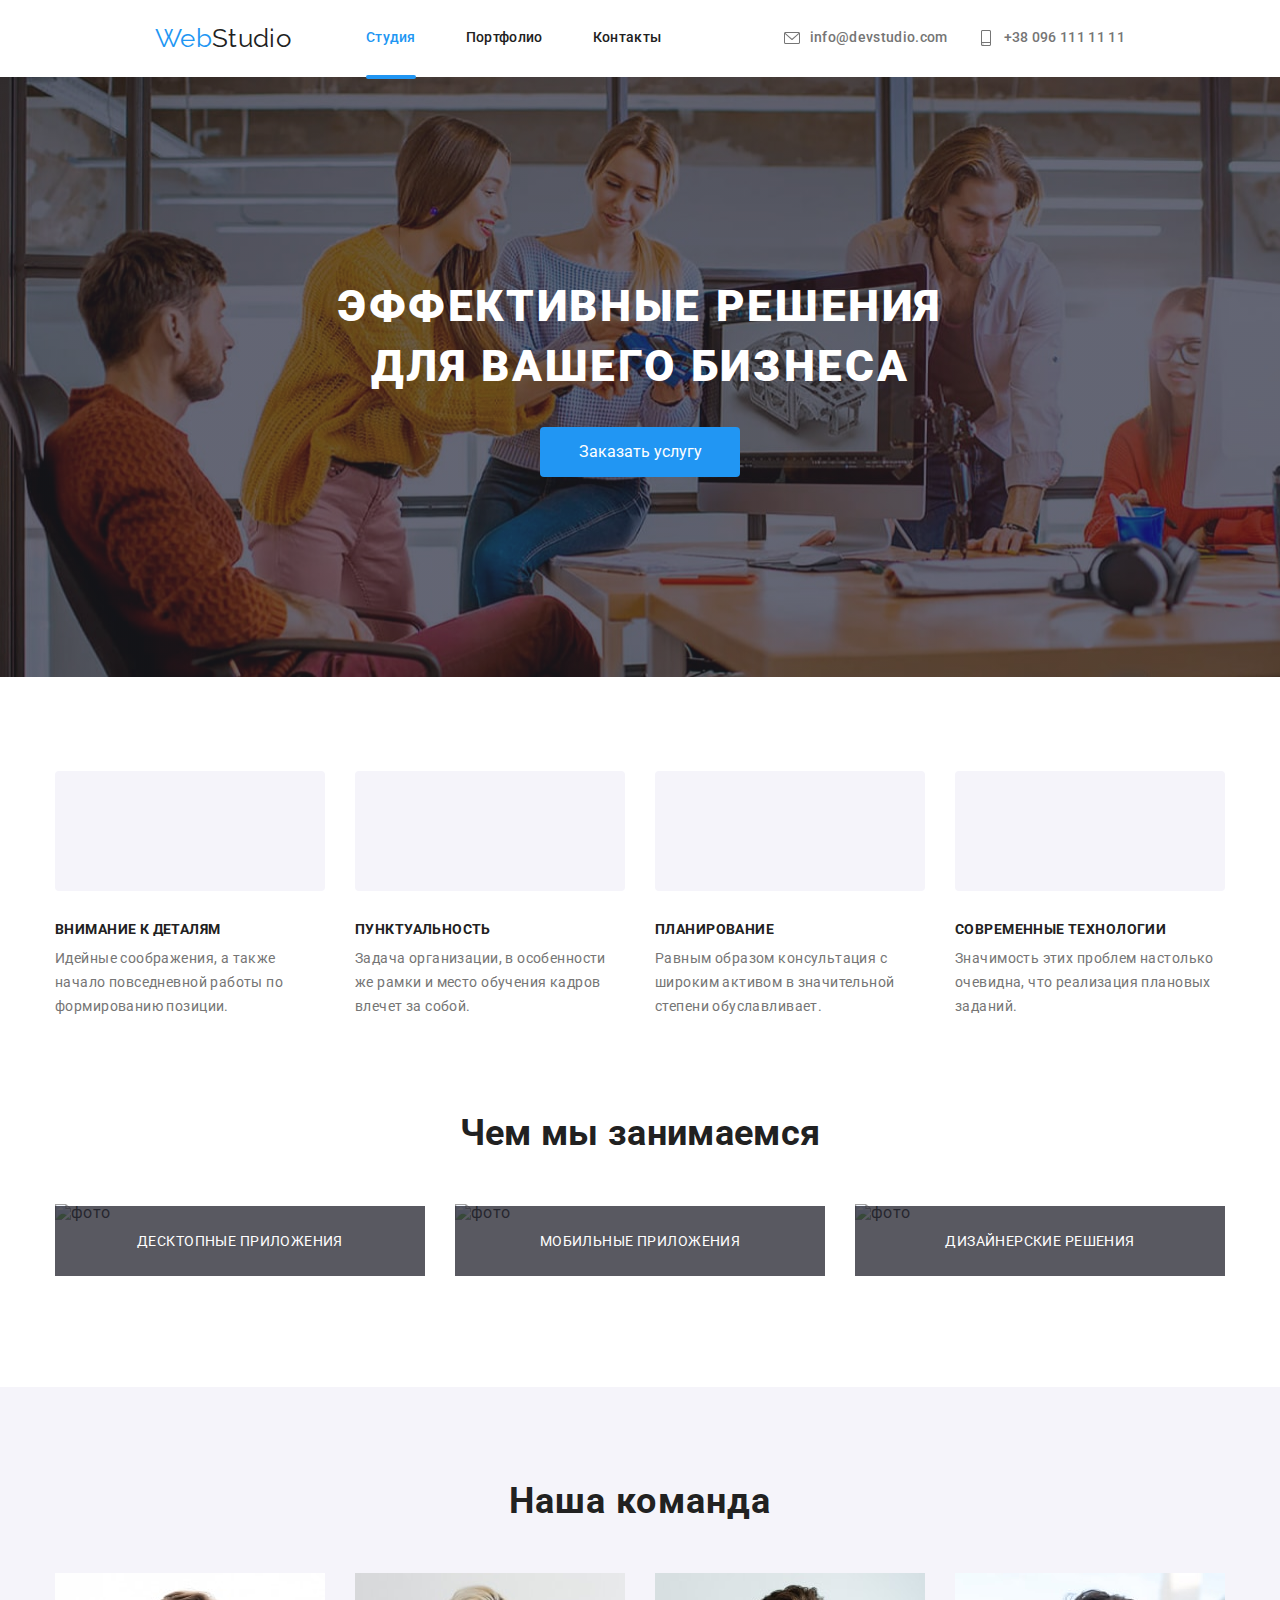
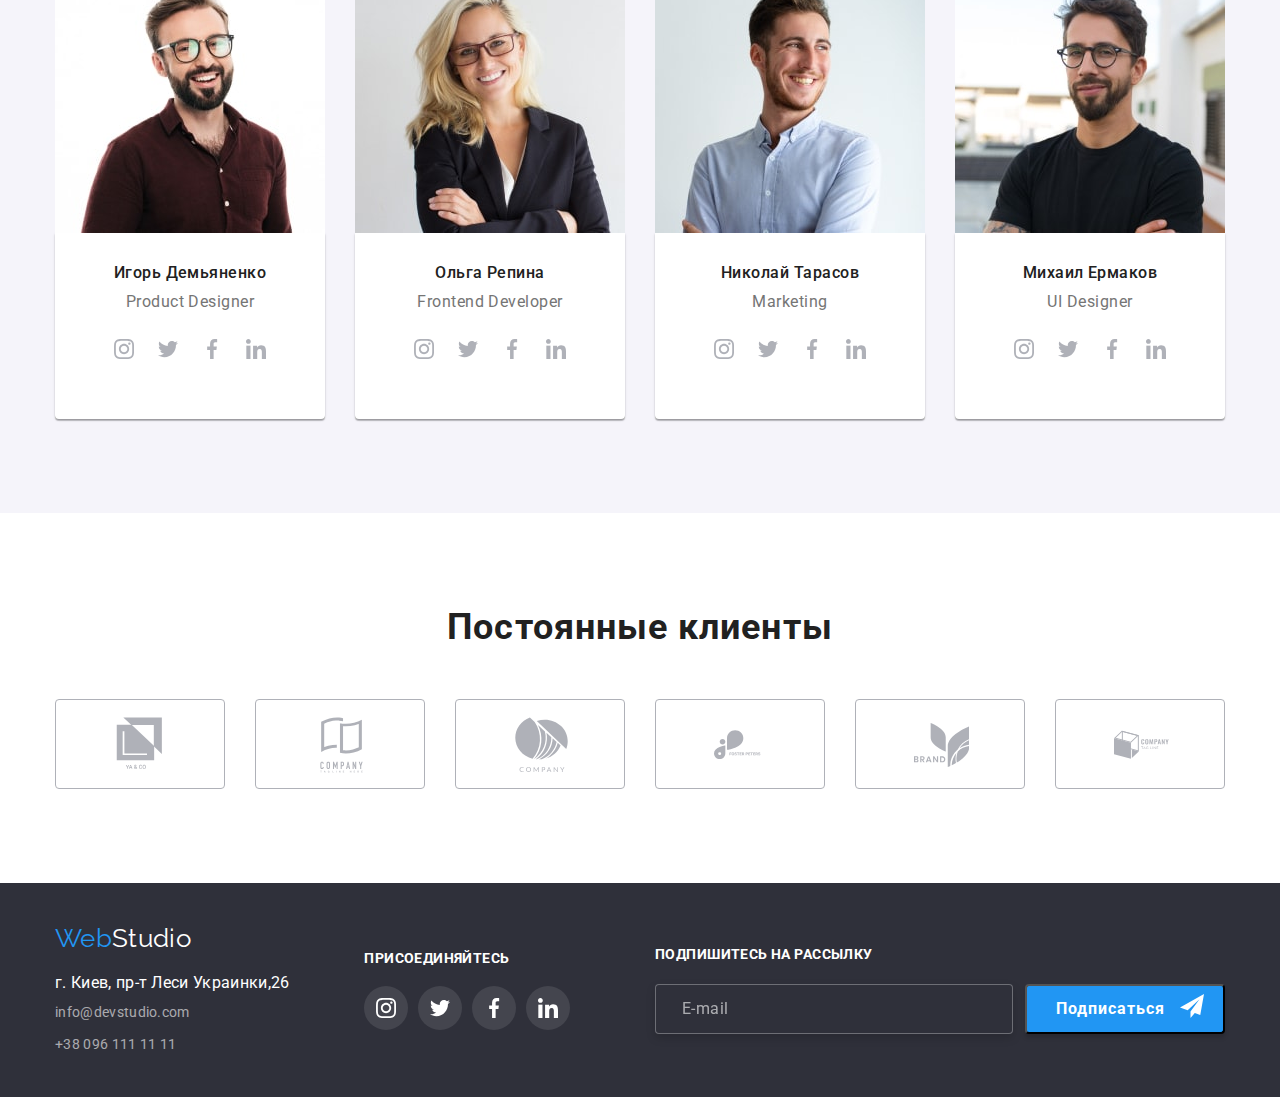
==== commit 311730d9: "исправил правки" ====
--- a/index.html
+++ b/index.html
@@ -14,7 +14,7 @@
 <a href="./index.html" class="logo" lang="en">
   Web<span class="accent">Studio</span>
 </a>
-<div class="container">
+ <div class="container">
 
 
        <button type="button"
@@ -61,7 +61,7 @@
   </div>
     
    
-
+</div>
    </header>
    <main>
        <!-- герой -->
--- a/css/main.min.css
+++ b/css/main.min.css
@@ -1,2 +1,2 @@
-*,*::before,*::after{box-sizing:border-box;margin:0px;padding:0px}body{font-family:Roboto, sans-serif;font-style:normal;letter-spacing:0.02em;font-style:400px;font-weight:400px}img{display:block}a{list-style:none;text-decoration:none;font-style:normal}ul{list-style:none}.section{padding-top:94px;padding-bottom:94px}.container{width:100%;padding-left:15px;padding-right:15px}@media screen and (min-width: 480px){.container{max-width:480px;margin:0px auto}}@media screen and (min-width: 768px){.container{max-width:768px;margin:0 auto}}@media screen and (min-width: 1200px){.container{max-width:1200px;margin:0 auto}}.visually-hidden{position:absolute !important;clip:rect(1px 1px 1px 1px);clip:rect(1px, 1px, 1px, 1px);padding:0 !important;border:0 !important;height:1px !important;width:1px !important;overflow:hidden}:root{--primary-text-color: #212121;--title-text-color: #757575;--logo-site-nav-color: #2196f3;--white-text-color: #ffffff}.button-header{display:inline-flex;border:none;background-color:transparent;margin-right:10px}@media screen and (min-width: 768px){.button-header{display:none}}.button-header .icon-cross{display:none}.button-header.is-open .icon-cross{display:block}.button-header.is-open .icon-menu{display:none}.icon-cross{border:none}.icon-cross:hover,.icon-cross:focus{fill:#2196f3}.icon-menu{border:none}.icon-menu:hover,.icon-menu:focus{fill:#2196f3}.menu-nav-container.is-open{display:block}@media screen and (max-width: 767px){.menu-nav-container{padding:60px 0;background:#ffffff;justify-content:center;display:none;position:absolute;width:100%;min-height:400px;left:0px;top:100%;z-index:5}.menu-nav-container .site-nav{margin:0 auto;justify-content:center;flex-direction:column}.menu-nav-container .site-nav .item{margin:0 auto;margin-bottom:40px}.menu-nav-container .site-nav .list{margin:0 auto;justify-content:center}.menu-nav-container .link-address{font-size:18px;line-height:1.666;margin-right:0;margin-bottom:16px}.menu-nav-container .site-nav .item+.item{margin-left:0%}.menu-nav-container .site-nav .current::after{width:100%;height:4px;bottom:-50%;background:#2196f3;border-radius:2px}.menu-nav-container .site-nav .link{margin:0 auto}}@media screen and (min-width: 767px){.menu-nav-container{display:flex}}@media screen and (min-width: 768px) and (max-width: 1999px){.page-header{padding-left:15px;padding-right:15px}.site-nav .link{margin:0}.link-address{font-size:12px;line-height:1.166;margin-right:0;margin-bottom:10px}.second-nav{display:block}.site-nav .list{display:block}.list-contacts{display:block}}.list-contacts{align-items:center;align-self:center;transition:all 250ms cubic-bezier(0.4, 0, 0.2, 1)}.list-contacts:hover,.list-contacts:focus{fill:var(--logo-site-nav-color)}.nav-decoration-list-svg{fill:#757575;margin-right:10px;width:16px;height:16px}.link-address:hover .nav-decoration-list-svg,.nav-decoration-list-svg:focus{fill:var(--logo-site-nav-color)}.page-header{align-items:center;position:relative;display:flex;justify-content:center;text-align:end;padding-top:23px;padding-bottom:23px;background-color:var(--white-text-color);border:1px solid #ececec}.logo{text-align:center;margin-left:15px;color:var(--logo-site-nav-color);font-family:Raleway;font-size:26px;line-height:1.19;text-decoration:none}.list{margin:0px;padding:0px}.accent{color:var(--primary-text-color);font-family:Raleway}.accent-footer{color:var(--white-text-color)}.site-nav{display:flex;margin-left:60px}.main-nav{display:flex;align-items:center}.site-nav .item+.item{margin-left:50px}.site-nav .link{display:flex;position:relative;color:var(--primary-text-color);font-weight:500;font-size:14px;line-height:1.14;font-style:400px;text-decoration:none;transition:all 250ms cubic-bezier(0.4, 0, 0.2, 1)}.site-nav .current::after{content:"";display:block;width:100%;height:4px;border-radius:2px;background-color:#2196f3;position:absolute;left:0;bottom:-286%;opacity:1;transition:all 250ms cubic-bezier(0.4, 0, 0.2, 1)}.site-nav .current::after{opacity:1;color:var(--logo-site-nav-color)}.second-nav{display:flex;margin-left:auto}.link-address{display:flex;align-items:center;font-weight:500;font-size:14px;line-height:1.14;color:var(--title-text-color);transition:all 250ms cubic-bezier(0.4, 0, 0.2, 1)}.link-address:hover,.link-address:focus{color:var(--logo-site-nav-color)}.site-nav .link:hover,.site-nav .link:focus{color:var(--logo-site-nav-color)}.site-nav .link.current{color:var(--logo-site-nav-color)}.site-nav .list{display:none}@media screen and (min-width: 1200px){.link-address{margin-left:30px}.page-header{padding-left:100px;padding-right:100px}.site-nav .current::after{width:100%;height:4px;bottom:-207%}}.hero{padding-top:118px;padding-bottom:118px;background-image:linear-gradient(rgba(47,48,58,0.4), rgba(47,48,58,0.4)),url(../hero.img/bg-mobail.jpg);background-repeat:no-repeat;background-color:var(--title-text-color);background-size:cover;text-align:center}.hero-title{margin-bottom:30px;font-weight:900;color:var(--white-text-color);text-align:center;letter-spacing:0.06em;text-transform:uppercase}.button{border:1px solid transparent;border-radius:4px;padding:10px 32px;min-width:200px;height:50px;text-align:center;color:var(--white-text-color);background-color:var(--logo-site-nav-color);font-family:inherit;font-size:16px;line-height:1.2;transition:all 250ms cubic-bezier(0.4, 0, 0.2, 1);cursor:pointer}@media screen and (min-device-pixel-ratio: 2) and (min-width: 320px), screen and (min-resolution: 192dpi) and (min-width: 320px), screen and (min-resolution: 2dppx) and (min-width: 320px){.hero{background-image:linear-gradient(rgba(47,48,58,0.4), rgba(47,48,58,0.4)),url("../hero.img/bg-mobail@2x.jpg")}}@media screen and (min-width: 480px){.hero-title{font-size:26px;line-height:1.615}}@media screen and (min-width: 768px){.hero{background-image:linear-gradient(rgba(47,48,58,0.4), rgba(47,48,58,0.4)),url(../hero.img/bg-tablet.jpg)}}@media screen and (min-device-pixel-ratio: 2) and (min-width: 480px), screen and (min-resolution: 192dpi) and (min-width: 480px), screen and (min-resolution: 2dppx) and (min-width: 480px){.hero{background-image:linear-gradient(rgba(47,48,58,0.4), rgba(47,48,58,0.4)),url("../hero.img/bj-tablet@2x.jpg")}}@media screen and (min-width: 1200px){.hero{background-image:linear-gradient(rgba(47,48,58,0.4), rgba(47,48,58,0.4)),url(../hero.img/bg-desktop.jpg);padding-top:200px;padding-bottom:200px}.hero-title{font-size:44px;line-height:1.36}}@media screen and (min-device-pixel-ratio: 2) and (min-width: 1200px), screen and (min-resolution: 192dpi) and (min-width: 1200px), screen and (min-resolution: 2dppx) and (min-width: 1200px){.hero{background-image:linear-gradient(rgba(47,48,58,0.4), rgba(47,48,58,0.4)),url("../hero.img/bg-desktop@2x.jpg")}}.section-proposition{background-color:var(--white-text-color);padding-bottom:60px;padding-top:60px}.proposition-list{margin-top:0px;margin-bottom:0px;padding-left:0px;list-style:none}.proposition-item::before{margin-left:0px;margin-right:0px;margin-bottom:30px;background:#f5f4fa;border-radius:4px;height:120px;max-width:450px;display:block;content:"";background-repeat:no-repeat;background-size:70px 70px;background-position:center}.proposition-title-list{margin-top:0px;margin-bottom:10px;max-width:450px;font-family:Roboto;font-style:normal;font-weight:bold;font-size:14px;line-height:1.142;letter-spacing:0.03em;text-transform:uppercase;text-align:center;color:var(--primary-text-color)}.proposition-text{max-width:450px;margin-top:0px;margin-bottom:30px;font-style:400px;font-weight:400px;font-size:14px;line-height:1.714;letter-spacing:0.03em;color:#757575}@media screen and (min-width: 480px){.proposition-title-list{text-align:center}}@media screen and (min-width: 768px){.proposition-list{display:flex;justify-content:space-between;flex-wrap:wrap}.proposition-item::before{max-width:354px}.proposition-title-list{display:flex;justify-content:space-between;max-width:354px}.proposition-text{max-width:354px}}@media screen and (min-width: 1200px){.section-proposition{background-color:var(--white-text-color);padding-bottom:94px;padding-top:94px}.proposition-item::before{max-width:270px}.proposition-title-list{max-width:270px}.proposition-item::before{max-width:270px}.proposition-text{max-width:270px;margin-bottom:0%}}.proposition-item-antenna::before{background-image:url("../svg.img/antenna.svg")}.proposition-item-clock::before{background-image:url("../svg.img/clock.svg")}.proposition-item-diagram::before{background-image:url("../svg.img/diagram.svg")}.proposition-item-astronaut::before{background-image:url("../svg.img/astronaut.svg")}.section-activity{background:#ffffff;padding-bottom:94px;display:none}.activity-list{display:flex;margin-top:0px;margin-bottom:0px;padding-left:0px}.activity-list-conteiner{position:relative;bottom:19%;left:0;display:flex;justify-content:center;max-width:370px;min-height:70px;background:rgba(47,48,58,0.8)}.activity-list .item{width:370px;margin-right:30px}.activity-list .item:nth-child(3){margin:0px}.activity-title{display:block;color:var(--primary-text-color);font-family:Roboto;font-style:400px;font-size:36px;line-height:1.16;text-align:center;margin-top:0%;margin-bottom:50px;padding-bottom:0px}.activity-title-list{font-style:400px;font-size:14px;line-height:1.14;text-transform:uppercase;color:var(--primary-text-color);margin-top:0%;margin-bottom:10px}.activity-title-list .text{font-style:400px;font-weight:400px;font-size:14px;line-height:1.71;color:var(--title-text-color);margin-top:0%;margin-bottom:10px}.activity-list-text{padding-bottom:27px;padding-top:27px;font-weight:700px;font-size:14px;line-height:1.142;text-align:center;letter-spacing:0.03em;text-transform:uppercase;color:#ffffff}@media screen and (min-width: 1200px){.section-activity{display:block}}.social-list{display:flex;content:"";margin-bottom:30px;align-items:center;justify-content:center}.social-list-svg{justify-content:space-between;align-items:center;fill:#afb1b8;width:20px;height:20px;transition:all 250ms cubic-bezier(0.4, 0, 0.2, 1)}.social-list-link{display:flex;justify-content:center;align-items:center;width:44px;height:44px;border-radius:50%;background-color:#ffffff;transition:all 250ms cubic-bezier(0.4, 0, 0.2, 1)}.social-list-link:hover,.social-list-link:focus{background-color:var(--logo-site-nav-color)}.social-list-link:hover .social-list-svg,.social-list-link:focus .social-list-svg{fill:#ffffff}.section-command{padding-bottom:60px;padding-top:60px;background:#f5f4fa}.command-box{width:100%;box-sizing:border-box;padding:30px 32px;box-shadow:0px 1px 3px rgba(0,0,0,0.12),0px 1px 1px rgba(0,0,0,0.14),0px 2px 1px rgba(0,0,0,0.2);border-radius:0px 0px 4px 4px}.command-list{margin-top:0px;margin-bottom:0px;padding-left:0px}.command-list .item{margin-bottom:30px;background:#ffffff}.command-list .item:last-child{margin-bottom:0%}.command-title{margin-top:0px;margin-bottom:50px;font-weight:bold;font-size:36px;line-height:1.166;text-align:center;letter-spacing:0.03em;color:var(--primary-text-color)}.command-title-name{margin-bottom:10px;font-weight:500;font-size:16px;line-height:1.187;text-align:center;letter-spacing:0.03em;color:var(--primary-text-color)}.command-title-text{margin-bottom:16px;font-size:16px;line-height:1.187;text-align:center;letter-spacing:0.03em;color:var(--title-text-color)}@media screen and (min-width: 480px){.command-box{width:100%}.command-title{font-size:28px;line-height:1.178}}@media screen and (min-width: 768px){.command-list{display:flex;justify-content:space-between;flex-wrap:wrap}.command-list .item:nth-last-child(-n+2){margin-bottom:0%}.command-box{width:100%}}@media screen and (min-width: 1200px){.section-command{padding-bottom:94px;padding-top:94px}.command-box{height:186px;width:100%}.command-title{font-size:36px;line-height:1.166}.command-list .item{margin-bottom:0%}}.customers-list-link{display:flex;justify-content:center;text-align:center;width:100%;height:90px;box-sizing:border-box;border-radius:4px;transition:all 250ms cubic-bezier(0.4, 0, 0.2, 1)}.customers-list-link:hover,.customers-list-link:focus{border-color:var(--logo-site-nav-color);border-radius:4px}.customers-svg{margin:0%;display:flex;justify-content:center;align-content:center;align-items:center;fill:#afb1b8;max-width:55px;min-height:55px;transition:all 250ms cubic-bezier(0.4, 0, 0.2, 1)}.customers-svg:hover,.customers-svg:focus{fill:#2196f3;border:#afb1b8}.customers-list-link:hover .customers-svg,.customers-list-link:focus .customers-svg{fill:var(--logo-site-nav-color);border-color:var(--logo-site-nav-color)}.section-customers{display:flex;padding-top:94px;padding-bottom:94px;background:#ffffff}.customers-list{display:flex;flex-wrap:wrap;content:"";justify-content:space-between;align-items:center;box-sizing:border-box}.customers-title{margin-top:0%;margin-bottom:50px;font-weight:bold;font-size:28px;line-height:1.178;text-align:center;letter-spacing:0.03em;color:var(--primary-text-color)}.customers-item{margin-bottom:30px;text-align:center;border:1px solid #afb1b8;box-sizing:border-box;border-radius:4px;fill:#afb1b8;height:90px;width:48%;content:"";transition:all 250ms cubic-bezier(0.4, 0, 0.2, 1)}.customers-item:hover,.customers-item:focus{fill:#2196f3}.customers-item:nth-last-child(-n+2){margin-bottom:0%}@media screen and (min-width: 768px){.customers-list-link{height:90px;width:226px}.customers-item{height:90px;width:226px}.customers-item:nth-last-child(-n+3){margin-bottom:0%}}@media screen and (min-width: 1200px){.customers-list{flex-wrap:nowrap}.customers-list-link{height:90px;max-width:170px}.customers-title{font-size:36px;line-height:1.166}.customers-item{margin-bottom:0%;height:90px;max-width:170px}}.footer-social-list-item{display:flex;justify-content:center;flex-direction:column;margin-right:10px}.join{margin-bottom:20px;font-weight:bold;font-size:14px;line-height:1.142;letter-spacing:0.03em;text-transform:uppercase;color:#ffffff}.footer-social-list{display:flex;justify-content:center;margin-top:0px;padding-left:0px;list-style:none;content:"";align-items:center}.footer-social-list-svg{display:flex;align-items:center;fill:#ffffff;width:20px;height:20px}.footer-social-list-link{display:flex;justify-content:center;align-items:center;width:44px;height:44px;border-radius:50%;background-color:rgba(255,255,255,0.1);transition:all 250ms cubic-bezier(0.4, 0, 0.2, 1)}.footer-social-list-link:hover,.footer-social-list-link:focus{background-color:var(--logo-site-nav-color)}.footer-social-list-link:hover .social-list-svg,.footer-social-list-link:focus .social-list-svg{fill:#ffffff}.mein-footer{background:#2f303a;display:flex;justify-content:center}.footer{background-color:#2f303a;padding-top:40px;padding-bottom:40px}.footer-address::after{display:flex;flex-direction:column;font-style:normal}.logo-footer{margin-bottom:20px;color:var(--logo-site-nav-color);font-family:Raleway;font-size:26px;line-height:1.19;text-decoration:none}.accent-footer{justify-content:center;color:var(--white-text-color)}.city{display:flex;justify-content:center;list-style:none;text-decoration:none;font-style:normal;margin-bottom:9px;color:var(--white-text-color)}.citi-mail{display:flex;justify-content:center;list-style:none;text-decoration:none;font-style:normal;margin-bottom:8px;color:rgba(255,255,255,0.6);font-weight:normal;font-size:14px;line-height:1.7;font-family:Roboto, sans-serif;transition:all 250ms cubic-bezier(0.4, 0, 0.2, 1)}.citi-mail:hover,.citi-mail:focus{color:var(--logo-site-nav-color)}.citi-tel{list-style:none;text-decoration:none;font-style:normal;display:flex;justify-content:center;margin-top:0px;padding:0px;color:rgba(255,255,255,0.6);font-weight:normal;font-size:14px;line-height:1.7;font-family:Roboto;transition:all 250ms cubic-bezier(0.4, 0, 0.2, 1)}.citi-tel:hover,.citi-tel:focus{color:var(--logo-site-nav-color)}.footer-form-title{margin-bottom:20px;font-weight:bold;font-size:14px;line-height:1.142;letter-spacing:0.03em;text-transform:uppercase;color:#ffffff}.footer-form-mail{display:flex;justify-content:center;outline:none;height:50px;color:rgba(255,255,255,0.6);border:1px solid rgba(255,255,255,0.3);box-sizing:border-box;filter:drop-shadow(0px 4px 4px rgba(0,0,0,0.15));border-radius:4px;background:#2f303a;margin-bottom:20px;padding-left:20px}.footer-form-svg{position:absolute;left:78%;bottom:30%;height:24px;width:24px;fill:#ffffff;border-radius:0px}.footer-form-button{margin:0 auto;position:relative;text-align:start;font-weight:bold;font-size:16px;line-height:1.875;padding-left:29px;letter-spacing:0.06em;color:#ffffff;width:200px;height:50px;background:#2196f3;box-shadow:0px 4px 4px rgba(0,0,0,0.15);border-radius:4px}.footer-form-mail::placeholder{width:47px;height:20px;padding-left:6px;font-size:16px;line-height:1.25;letter-spacing:0.03em;color:rgba(255,255,255,0.6)}@media screen and (min-width: 320px) and (max-width: 767px){.footer-form{display:flex;justify-content:center;flex-direction:column}.footer-form-title{display:flex;justify-content:center}.footer-social-list{margin-bottom:60px}.social-icon{flex-wrap:wrap;box-sizing:border-box;justify-content:center;align-items:center}.join{display:flex;justify-content:center;align-content:center}.logo-footer{display:flex;justify-content:center}.citi-tel{margin-bottom:60px}.footer-form-input{display:flex;justify-content:center;flex-direction:column}}@media screen and (min-width: 768px) and (max-width: 1199px){.footer-form{display:flex;justify-content:center;flex-direction:column}.footer-form-title{display:flex;justify-content:center}.footer-subscribe{padding-top:60px}.social-icon{flex-wrap:wrap;box-sizing:border-box;justify-content:center;align-items:center}.join{display:flex;justify-content:center;align-content:center}.logo-footer{display:flex;justify-content:center}.footer-form-input{display:flex;justify-content:center;flex-direction:column}.footer{padding:40px 50px}.container-footer{padding-top:50px;float:left}.social-icon{padding-top:55px;float:right}.footer-subscribe{clear:both}.footer-form-mail{margin:0 auto 20px;width:450px}}@media screen and (min-width: 1200px){.footer-form{display:flex}.footer-form-title{margin-bottom:20px}.footer{justify-content:space-between;display:flex;align-items:center;padding-top:40px;padding-bottom:40px}.mein-footer{align-items:center}.footer-address{display:flex;justify-content:start;flex-direction:column;align-items:flex-start}.footer-form-mail{margin-bottom:0%;display:flex;margin-right:12px;width:358px}.footer-form-input{display:flex}.city{margin-top:20px}.footer-form-input{margin-top:20px;margin-bottom:0}}.backdrop{position:fixed;top:0;left:0;width:100%;height:100%;background-color:rgba(0,0,0,0.2);transition:all 250ms cubic-bezier(0.4, 0, 0.2, 1)}.modal{position:absolute;top:50%;left:50%;width:90%;min-height:609px;transform:translate(-50%, -50%);background-color:#ffffff;box-shadow:0px 1px 3px rgba(0,0,0,0.12),0px 1px 1px rgba(0,0,0,0.14),0px 2px 1px rgba(0,0,0,0.2);border-radius:4px;padding:40px}.modal-close-btn{position:absolute;top:8px;right:8px;width:30px;height:30px;border-radius:50%;background-color:#ffffff;border:1px solid rgba(0,0,0,0.1);cursor:pointer;padding:0px}.modal-close-btn:hover{fill:#2196f3}.svg-vecktor{width:11px;height:11px;color:#000}.is-hidden{opacity:0;visibility:hidden;pointer-events:none}@media screen and (min-width: 768px){.modal{width:450px;height:609px}}@media screen and (min-width: 1200px){.modal{width:528px;min-height:581px}}.modal-form{display:flex;flex-direction:column}.modal-form-title{margin-bottom:12px;font-weight:900px;font-size:20px;line-height:23px;text-align:center;letter-spacing:0.03em;color:#212121}.modal-form-input{display:block;height:40px;width:100%;padding-left:40px;margin-bottom:10px;border:1px solid rgba(33,33,33,0.2);box-sizing:border-box;border-radius:4px;transition:all 250ms cubic-bezier(0.4, 0, 0.2, 1)}.modal-form-input:focus,.modal-form-input:hover{outline:none;border:1px solid #2196F3}.modal-form-wraper{display:block;position:relative}.modal-form-label{display:block;font-size:12px;line-height:14px;letter-spacing:0.01em;color:#757575}.user-name-messege{width:100%;height:120px;border:1px solid rgba(33,33,33,0.2);box-sizing:border-box;border-radius:4px;resize:none;padding:12px 16px;margin-bottom:10px}.user-name-messege:focus,.user-name-messege:hover{outline:none;border:1px solid #2196f3}.user-name-messege::placeholder{color:rgba(117,117,117,0.5)}.modal-form-svg{display:block;position:absolute;width:18px;height:18px;left:15px;top:50%;transform:translatey(-50%);fill:#212121}.modal-form-input:focus+.modal-form-svg{fill:#2196f3}.modal-form-policy-label{position:relative;display:flex;align-items:center;font-size:12px;line-height:1.714;letter-spacing:0.03em;color:#757575;margin-bottom:30px}.modal-form-policy-label::before{height:16px;width:16px;content:"";border:2px solid #212121;border-radius:2px;margin-right:7px}.policy-form{display:flex;color:#2196f3;list-style:square;text-decoration-line:underline;margin-left:5px}.modal-form-svg-polycy{display:block;position:absolute;width:18px;height:18px;left:-27px;top:50%;transform:translatey(-50%);fill:#2196f3}.modal-form-policy:checked+.modal-form-policy-label::before{background-image:url(../svg.img/check.svg);border:none}.modal-form-button{margin:auto;width:200px;height:50px;background:#2196f3;box-shadow:0px 4px 4px rgba(0,0,0,0.15);border-radius:4px;border-color:#2196f3;font-weight:bold;font-size:16px;line-height:1.875;letter-spacing:0.06em;color:#ffffff;outline:none}@media screen and (min-width: 1200px){.modal-form-policy-label{font-size:14px;line-height:1.714}}
+*,*::before,*::after{box-sizing:border-box;margin:0px;padding:0px}body{font-family:Roboto, sans-serif;font-style:normal;letter-spacing:0.02em;font-style:400px;font-weight:400px}img{display:block}a{list-style:none;text-decoration:none;font-style:normal}ul{list-style:none}.section{padding-top:94px;padding-bottom:94px}.container{width:100%;padding-left:15px;padding-right:15px}@media screen and (min-width: 480px){.container{max-width:480px;margin:0px auto}}@media screen and (min-width: 768px){.container{max-width:768px;margin:0 auto}}@media screen and (min-width: 1200px){.container{max-width:1200px;margin:0 auto}}.visually-hidden{position:absolute !important;clip:rect(1px 1px 1px 1px);clip:rect(1px, 1px, 1px, 1px);padding:0 !important;border:0 !important;height:1px !important;width:1px !important;overflow:hidden}:root{--primary-text-color: #212121;--title-text-color: #757575;--logo-site-nav-color: #2196f3;--white-text-color: #ffffff}.button-header{display:inline-flex;border:none;background-color:transparent;margin-right:10px}@media screen and (min-width: 768px){.button-header{display:none}}.button-header .icon-cross{display:none}.button-header.is-open .icon-cross{display:block}.button-header.is-open .icon-menu{display:none}.icon-cross{border:none}.icon-cross:hover,.icon-cross:focus{fill:#2196f3}.icon-menu{border:none}.icon-menu:hover,.icon-menu:focus{fill:#2196f3}.menu-nav-container.is-open{display:block}@media screen and (max-width: 767px){.menu-nav-container{padding:60px 0;background:#ffffff;justify-content:center;display:none;position:absolute;width:100%;min-height:400px;left:0px;top:100%;z-index:5}.menu-nav-container .site-nav{margin:0 auto;justify-content:center;flex-direction:column}.menu-nav-container .site-nav .item{margin:0 auto;margin-bottom:40px}.menu-nav-container .site-nav .list{margin:0 auto;justify-content:center}.menu-nav-container .link-address{font-size:18px;line-height:1.666;margin-right:0;margin-bottom:16px}.menu-nav-container .site-nav .item+.item{margin-left:0%}.menu-nav-container .site-nav .current::after{width:100%;height:4px;bottom:-50%;background:#2196f3;border-radius:2px}.menu-nav-container .site-nav .link{margin:0 auto}}@media screen and (min-width: 767px){.menu-nav-container{display:flex}}@media screen and (min-width: 768px) and (max-width: 1999px){.page-header{margin:0 auto;max-width:768px;padding-left:15px;padding-right:15px}.site-nav .link{margin:0}.link-address{font-size:12px;line-height:1.166;margin-right:0;margin-bottom:10px}.second-nav{display:block}.site-nav .list{display:block}.list-contacts{display:block}}.list-contacts{align-items:center;align-self:center;transition:all 250ms cubic-bezier(0.4, 0, 0.2, 1)}.list-contacts:hover,.list-contacts:focus{fill:var(--logo-site-nav-color)}.nav-decoration-list-svg{fill:#757575;margin-right:10px;width:16px;height:16px}.link-address:hover .nav-decoration-list-svg,.nav-decoration-list-svg:focus{fill:var(--logo-site-nav-color)}.page-header{align-items:center;position:relative;display:flex;justify-content:center;text-align:end;padding-top:23px;padding-bottom:23px;background-color:var(--white-text-color)}.logo{text-align:center;margin-left:15px;color:var(--logo-site-nav-color);font-family:Raleway;font-size:26px;line-height:1.19;text-decoration:none}.list{margin:0px;padding:0px}.accent{color:var(--primary-text-color);font-family:Raleway}.accent-footer{color:var(--white-text-color)}.site-nav{display:flex;margin-left:60px}.main-nav{display:flex;align-items:center}.site-nav .item+.item{margin-left:50px}.site-nav .link{display:flex;position:relative;color:var(--primary-text-color);font-weight:500;font-size:14px;line-height:1.14;font-style:400px;text-decoration:none;transition:all 250ms cubic-bezier(0.4, 0, 0.2, 1)}.site-nav .current::after{content:"";display:block;width:100%;height:4px;border-radius:2px;background-color:#2196f3;position:absolute;left:0;bottom:-286%;opacity:1;transition:all 250ms cubic-bezier(0.4, 0, 0.2, 1)}.site-nav .current::after{opacity:1;color:var(--logo-site-nav-color)}.second-nav{display:flex;margin-left:auto}.link-address{display:flex;align-items:center;font-weight:500;font-size:14px;line-height:1.14;color:var(--title-text-color);transition:all 250ms cubic-bezier(0.4, 0, 0.2, 1)}.link-address:hover,.link-address:focus{color:var(--logo-site-nav-color)}.site-nav .link:hover,.site-nav .link:focus{color:var(--logo-site-nav-color)}.site-nav .link.current{color:var(--logo-site-nav-color)}.site-nav .list{display:none}@media screen and (min-width: 1200px){.link-address{margin-left:30px;margin-bottom:0}.page-header{margin:0 auto;max-width:1200px;padding-left:100px;padding-right:100px}.site-nav .current::after{width:100%;height:4px;bottom:-207%}.site-nav-list{display:flex}}.hero{padding-top:118px;padding-bottom:118px;background-image:linear-gradient(rgba(47,48,58,0.4), rgba(47,48,58,0.4)),url(../hero.img/bg-mobail.jpg);background-repeat:no-repeat;background-color:var(--title-text-color);background-size:cover;text-align:center}.hero-title{margin-bottom:30px;font-weight:900;color:var(--white-text-color);text-align:center;letter-spacing:0.06em;text-transform:uppercase}.button{border:1px solid transparent;border-radius:4px;padding:10px 32px;min-width:200px;height:50px;text-align:center;color:var(--white-text-color);background-color:var(--logo-site-nav-color);font-family:inherit;font-size:16px;line-height:1.2;transition:all 250ms cubic-bezier(0.4, 0, 0.2, 1);cursor:pointer}@media screen and (min-device-pixel-ratio: 2) and (min-width: 320px), screen and (min-resolution: 192dpi) and (min-width: 320px), screen and (min-resolution: 2dppx) and (min-width: 320px){.hero{background-image:linear-gradient(rgba(47,48,58,0.4), rgba(47,48,58,0.4)),url("../hero.img/bg-mobail@2x.jpg")}}@media screen and (min-width: 480px){.hero-title{font-size:26px;line-height:1.615}}@media screen and (min-width: 768px){.hero{background-image:linear-gradient(rgba(47,48,58,0.4), rgba(47,48,58,0.4)),url(../hero.img/bg-tablet.jpg)}}@media screen and (min-device-pixel-ratio: 2) and (min-width: 480px), screen and (min-resolution: 192dpi) and (min-width: 480px), screen and (min-resolution: 2dppx) and (min-width: 480px){.hero{background-image:linear-gradient(rgba(47,48,58,0.4), rgba(47,48,58,0.4)),url("../hero.img/bj-tablet@2x.jpg")}}@media screen and (min-width: 1200px){.hero{background-image:linear-gradient(rgba(47,48,58,0.4), rgba(47,48,58,0.4)),url(../hero.img/bg-desktop.jpg);padding-top:200px;padding-bottom:200px}.hero-title{font-size:44px;line-height:1.36}}@media screen and (min-device-pixel-ratio: 2) and (min-width: 1200px), screen and (min-resolution: 192dpi) and (min-width: 1200px), screen and (min-resolution: 2dppx) and (min-width: 1200px){.hero{background-image:linear-gradient(rgba(47,48,58,0.4), rgba(47,48,58,0.4)),url("../hero.img/bg-desktop@2x.jpg")}}.section-proposition{background-color:var(--white-text-color);padding-bottom:60px;padding-top:60px}.proposition-list{margin-top:0px;margin-bottom:0px;padding-left:0px;list-style:none}.proposition-item::before{margin-left:0px;margin-right:0px;margin-bottom:30px;background:#f5f4fa;border-radius:4px;height:120px;max-width:450px;display:block;content:"";background-repeat:no-repeat;background-size:70px 70px;background-position:center}.proposition-title-list{margin-top:0px;margin-bottom:10px;max-width:450px;font-family:Roboto;font-style:normal;font-weight:bold;font-size:14px;line-height:1.142;letter-spacing:0.03em;text-transform:uppercase;text-align:center;color:var(--primary-text-color)}.proposition-text{max-width:450px;margin-top:0px;margin-bottom:30px;font-style:400px;font-weight:400px;font-size:14px;line-height:1.714;letter-spacing:0.03em;color:#757575}@media screen and (min-width: 480px){.proposition-title-list{text-align:center}}@media screen and (min-width: 768px){.proposition-list{display:flex;justify-content:space-between;flex-wrap:wrap}.proposition-item::before{max-width:354px}.proposition-title-list{display:flex;justify-content:space-between;max-width:354px}.proposition-text{max-width:354px}}@media screen and (min-width: 1200px){.section-proposition{background-color:var(--white-text-color);padding-bottom:94px;padding-top:94px}.proposition-item::before{max-width:270px}.proposition-title-list{max-width:270px}.proposition-item::before{max-width:270px}.proposition-text{max-width:270px;margin-bottom:0%}}.proposition-item-antenna::before{background-image:url("../svg.img/antenna.svg")}.proposition-item-clock::before{background-image:url("../svg.img/clock.svg")}.proposition-item-diagram::before{background-image:url("../svg.img/diagram.svg")}.proposition-item-astronaut::before{background-image:url("../svg.img/astronaut.svg")}.section-activity{background:#ffffff;padding-bottom:94px;display:none}.activity-list{display:flex;margin-top:0px;margin-bottom:0px;padding-left:0px}.activity-list-conteiner{position:relative;bottom:19%;left:0;display:flex;justify-content:center;max-width:370px;min-height:70px;background:rgba(47,48,58,0.8)}.activity-list .item{width:370px;margin-right:30px}.activity-list .item:nth-child(3){margin:0px}.activity-title{display:block;color:var(--primary-text-color);font-family:Roboto;font-style:400px;font-size:36px;line-height:1.16;text-align:center;margin-top:0%;margin-bottom:50px;padding-bottom:0px}.activity-title-list{font-style:400px;font-size:14px;line-height:1.14;text-transform:uppercase;color:var(--primary-text-color);margin-top:0%;margin-bottom:10px}.activity-title-list .text{font-style:400px;font-weight:400px;font-size:14px;line-height:1.71;color:var(--title-text-color);margin-top:0%;margin-bottom:10px}.activity-list-text{padding-bottom:27px;padding-top:27px;font-weight:700px;font-size:14px;line-height:1.142;text-align:center;letter-spacing:0.03em;text-transform:uppercase;color:#ffffff}@media screen and (min-width: 1200px){.section-activity{display:block}}.social-list{display:flex;content:"";margin-bottom:30px;align-items:center;justify-content:center}.social-list-svg{justify-content:space-between;align-items:center;fill:#afb1b8;width:20px;height:20px;transition:all 250ms cubic-bezier(0.4, 0, 0.2, 1)}.social-list-link{display:flex;justify-content:center;align-items:center;width:44px;height:44px;border-radius:50%;background-color:#ffffff;transition:all 250ms cubic-bezier(0.4, 0, 0.2, 1)}.social-list-link:hover,.social-list-link:focus{background-color:var(--logo-site-nav-color)}.social-list-link:hover .social-list-svg,.social-list-link:focus .social-list-svg{fill:#ffffff}.section-command{padding-bottom:60px;padding-top:60px;background:#f5f4fa}.command-box{width:100%;box-sizing:border-box;padding:30px 32px;box-shadow:0px 1px 3px rgba(0,0,0,0.12),0px 1px 1px rgba(0,0,0,0.14),0px 2px 1px rgba(0,0,0,0.2);border-radius:0px 0px 4px 4px}.command-list{margin-top:0px;margin-bottom:0px;padding-left:0px}.command-list .item{margin-bottom:30px;background:#ffffff}.command-list .item:last-child{margin-bottom:0%}.command-title{margin-top:0px;margin-bottom:50px;font-weight:bold;font-size:36px;line-height:1.166;text-align:center;letter-spacing:0.03em;color:var(--primary-text-color)}.command-title-name{margin-bottom:10px;font-weight:500;font-size:16px;line-height:1.187;text-align:center;letter-spacing:0.03em;color:var(--primary-text-color)}.command-title-text{margin-bottom:16px;font-size:16px;line-height:1.187;text-align:center;letter-spacing:0.03em;color:var(--title-text-color)}@media screen and (min-width: 480px){.command-box{width:100%}.command-title{font-size:28px;line-height:1.178}}@media screen and (min-width: 768px){.command-list{display:flex;justify-content:space-between;flex-wrap:wrap}.command-list .item:nth-last-child(-n+2){margin-bottom:0%}.command-box{width:100%}}@media screen and (min-width: 1200px){.section-command{padding-bottom:94px;padding-top:94px}.command-box{height:186px;width:100%}.command-title{font-size:36px;line-height:1.166}.command-list .item{margin-bottom:0%}}.customers-list-link{display:flex;justify-content:center;text-align:center;width:100%;height:90px;box-sizing:border-box;border-radius:4px;transition:all 250ms cubic-bezier(0.4, 0, 0.2, 1)}.customers-list-link:hover,.customers-list-link:focus{border-color:var(--logo-site-nav-color);border-radius:4px}.customers-svg{margin:0%;display:flex;justify-content:center;align-content:center;align-items:center;fill:#afb1b8;max-width:55px;min-height:55px;transition:all 250ms cubic-bezier(0.4, 0, 0.2, 1)}.customers-svg:hover,.customers-svg:focus{fill:#2196f3;border:#afb1b8}.customers-list-link:hover .customers-svg,.customers-list-link:focus .customers-svg{fill:var(--logo-site-nav-color);border-color:var(--logo-site-nav-color)}.section-customers{display:flex;padding-top:94px;padding-bottom:94px;background:#ffffff}.customers-list{display:flex;flex-wrap:wrap;content:"";justify-content:space-between;align-items:center;box-sizing:border-box}.customers-title{margin-top:0%;margin-bottom:50px;font-weight:bold;font-size:28px;line-height:1.178;text-align:center;letter-spacing:0.03em;color:var(--primary-text-color)}.customers-item{margin-bottom:30px;text-align:center;border:1px solid #afb1b8;box-sizing:border-box;border-radius:4px;fill:#afb1b8;height:90px;width:48%;content:"";transition:all 250ms cubic-bezier(0.4, 0, 0.2, 1)}.customers-item:hover,.customers-item:focus{fill:#2196f3}.customers-item:nth-last-child(-n+2){margin-bottom:0%}@media screen and (min-width: 768px){.customers-list-link{height:90px;width:226px}.customers-item{height:90px;width:226px}.customers-item:nth-last-child(-n+3){margin-bottom:0%}}@media screen and (min-width: 1200px){.customers-list{flex-wrap:nowrap}.customers-list-link{height:90px;max-width:170px}.customers-title{font-size:36px;line-height:1.166}.customers-item{margin-bottom:0%;height:90px;max-width:170px}}.footer-social-list-item{display:flex;justify-content:center;flex-direction:column;margin-right:10px}.join{margin-bottom:20px;font-weight:bold;font-size:14px;line-height:1.142;letter-spacing:0.03em;text-transform:uppercase;color:#ffffff}.footer-social-list{display:flex;justify-content:center;margin-top:0px;padding-left:0px;list-style:none;content:"";align-items:center}.footer-social-list-svg{display:flex;align-items:center;fill:#ffffff;width:20px;height:20px}.footer-social-list-link{display:flex;justify-content:center;align-items:center;width:44px;height:44px;border-radius:50%;background-color:rgba(255,255,255,0.1);transition:all 250ms cubic-bezier(0.4, 0, 0.2, 1)}.footer-social-list-link:hover,.footer-social-list-link:focus{background-color:var(--logo-site-nav-color)}.footer-social-list-link:hover .social-list-svg,.footer-social-list-link:focus .social-list-svg{fill:#ffffff}.mein-footer{background:#2f303a;display:flex;justify-content:center}.footer{background-color:#2f303a;padding-top:40px;padding-bottom:40px}.footer-address::after{display:flex;flex-direction:column;font-style:normal}.logo-footer{margin-bottom:20px;color:var(--logo-site-nav-color);font-family:Raleway;font-size:26px;line-height:1.19;text-decoration:none}.accent-footer{justify-content:center;color:var(--white-text-color)}.city{display:flex;justify-content:center;list-style:none;text-decoration:none;font-style:normal;margin-bottom:9px;color:var(--white-text-color)}.citi-mail{display:flex;justify-content:center;list-style:none;text-decoration:none;font-style:normal;margin-bottom:8px;color:rgba(255,255,255,0.6);font-weight:normal;font-size:14px;line-height:1.7;font-family:Roboto, sans-serif;transition:all 250ms cubic-bezier(0.4, 0, 0.2, 1)}.citi-mail:hover,.citi-mail:focus{color:var(--logo-site-nav-color)}.citi-tel{list-style:none;text-decoration:none;font-style:normal;display:flex;justify-content:center;margin-top:0px;padding:0px;color:rgba(255,255,255,0.6);font-weight:normal;font-size:14px;line-height:1.7;font-family:Roboto;transition:all 250ms cubic-bezier(0.4, 0, 0.2, 1)}.citi-tel:hover,.citi-tel:focus{color:var(--logo-site-nav-color)}.footer-form-title{margin-bottom:20px;font-weight:bold;font-size:14px;line-height:1.142;letter-spacing:0.03em;text-transform:uppercase;color:#ffffff}.footer-form-mail{display:flex;justify-content:center;outline:none;height:50px;color:rgba(255,255,255,0.6);border:1px solid rgba(255,255,255,0.3);box-sizing:border-box;filter:drop-shadow(0px 4px 4px rgba(0,0,0,0.15));border-radius:4px;background:#2f303a;margin-bottom:20px;padding-left:20px}.footer-form-svg{position:absolute;left:78%;bottom:30%;height:24px;width:24px;fill:#ffffff;border-radius:0px}.footer-form-button{margin:0 auto;position:relative;text-align:start;font-weight:bold;font-size:16px;line-height:1.875;padding-left:29px;letter-spacing:0.06em;color:#ffffff;width:200px;height:50px;background:#2196f3;box-shadow:0px 4px 4px rgba(0,0,0,0.15);border-radius:4px}.footer-form-mail::placeholder{width:47px;height:20px;padding-left:6px;font-size:16px;line-height:1.25;letter-spacing:0.03em;color:rgba(255,255,255,0.6)}@media screen and (min-width: 320px) and (max-width: 767px){.footer-form{display:flex;justify-content:center;flex-direction:column}.footer-form-title{display:flex;justify-content:center}.footer-social-list{margin-bottom:60px}.social-icon{flex-wrap:wrap;box-sizing:border-box;justify-content:center;align-items:center}.join{display:flex;justify-content:center;align-content:center}.logo-footer{display:flex;justify-content:center}.citi-tel{margin-bottom:60px}.footer-form-input{display:flex;justify-content:center;flex-direction:column}}@media screen and (min-width: 768px) and (max-width: 1199px){.footer-form{display:flex;justify-content:center;flex-direction:column}.footer-form-title{display:flex;justify-content:center}.footer-subscribe{padding-top:60px}.social-icon{flex-wrap:wrap;box-sizing:border-box;justify-content:center;align-items:center}.join{display:flex;justify-content:center;align-content:center}.logo-footer{display:flex;justify-content:center}.footer-form-input{display:flex;justify-content:center;flex-direction:column}.footer{padding:40px 50px}.container-footer{padding-top:50px;float:left}.social-icon{padding-top:55px;float:right}.footer-subscribe{clear:both}.footer-form-mail{margin:0 auto 20px;width:450px}}@media screen and (min-width: 1200px){.footer-form{display:flex}.footer-form-title{margin-bottom:20px}.footer{justify-content:space-between;display:flex;align-items:center;padding-top:40px;padding-bottom:40px}.mein-footer{align-items:center}.footer-address{display:flex;justify-content:start;flex-direction:column;align-items:flex-start}.footer-form-mail{margin-bottom:0%;display:flex;margin-right:12px;width:358px}.footer-form-input{display:flex}.city{margin-top:20px}.footer-form-input{margin-top:20px;margin-bottom:0}}.backdrop{position:fixed;top:0;left:0;width:100%;height:100%;background-color:rgba(0,0,0,0.2);transition:all 250ms cubic-bezier(0.4, 0, 0.2, 1)}.modal{position:absolute;top:50%;left:50%;width:90%;min-height:609px;transform:translate(-50%, -50%);background-color:#ffffff;box-shadow:0px 1px 3px rgba(0,0,0,0.12),0px 1px 1px rgba(0,0,0,0.14),0px 2px 1px rgba(0,0,0,0.2);border-radius:4px;padding:40px}.modal-close-btn{position:absolute;top:8px;right:8px;width:30px;height:30px;border-radius:50%;background-color:#ffffff;border:1px solid rgba(0,0,0,0.1);cursor:pointer;padding:0px}.modal-close-btn:hover{fill:#2196f3}.svg-vecktor{width:11px;height:11px;color:#000}.is-hidden{opacity:0;visibility:hidden;pointer-events:none}@media screen and (min-width: 768px){.modal{width:450px;height:609px}}@media screen and (min-width: 1200px){.modal{width:528px;min-height:581px}}.modal-form{display:flex;flex-direction:column}.modal-form-title{margin-bottom:12px;font-weight:900px;font-size:20px;line-height:23px;text-align:center;letter-spacing:0.03em;color:#212121}.modal-form-input{display:block;height:40px;width:100%;padding-left:40px;margin-bottom:10px;border:1px solid rgba(33,33,33,0.2);box-sizing:border-box;border-radius:4px;transition:all 250ms cubic-bezier(0.4, 0, 0.2, 1)}.modal-form-input:focus,.modal-form-input:hover{outline:none;border:1px solid #2196F3}.modal-form-wraper{display:block;position:relative}.modal-form-label{display:block;font-size:12px;line-height:14px;letter-spacing:0.01em;color:#757575}.user-name-messege{width:100%;height:120px;border:1px solid rgba(33,33,33,0.2);box-sizing:border-box;border-radius:4px;resize:none;padding:12px 16px;margin-bottom:10px}.user-name-messege:focus,.user-name-messege:hover{outline:none;border:1px solid #2196f3}.user-name-messege::placeholder{color:rgba(117,117,117,0.5)}.modal-form-svg{display:block;position:absolute;width:18px;height:18px;left:15px;top:50%;transform:translatey(-50%);fill:#212121}.modal-form-input:focus+.modal-form-svg{fill:#2196f3}.modal-form-policy-label{position:relative;display:flex;align-items:center;font-size:12px;line-height:1.714;letter-spacing:0.03em;color:#757575;margin-bottom:30px}.modal-form-policy-label::before{height:16px;width:16px;content:"";border:2px solid #212121;border-radius:2px;margin-right:7px}.policy-form{display:flex;color:#2196f3;list-style:square;text-decoration-line:underline;margin-left:5px}.modal-form-svg-polycy{display:block;position:absolute;width:18px;height:18px;left:-27px;top:50%;transform:translatey(-50%);fill:#2196f3}.modal-form-policy:checked+.modal-form-policy-label::before{background-image:url(../svg.img/check.svg);border:none}.modal-form-button{margin:auto;width:200px;height:50px;background:#2196f3;box-shadow:0px 4px 4px rgba(0,0,0,0.15);border-radius:4px;border-color:#2196f3;font-weight:bold;font-size:16px;line-height:1.875;letter-spacing:0.06em;color:#ffffff;outline:none}@media screen and (min-width: 1200px){.modal-form-policy-label{font-size:14px;line-height:1.714}}
 /*# sourceMappingURL=main.min.css.map */